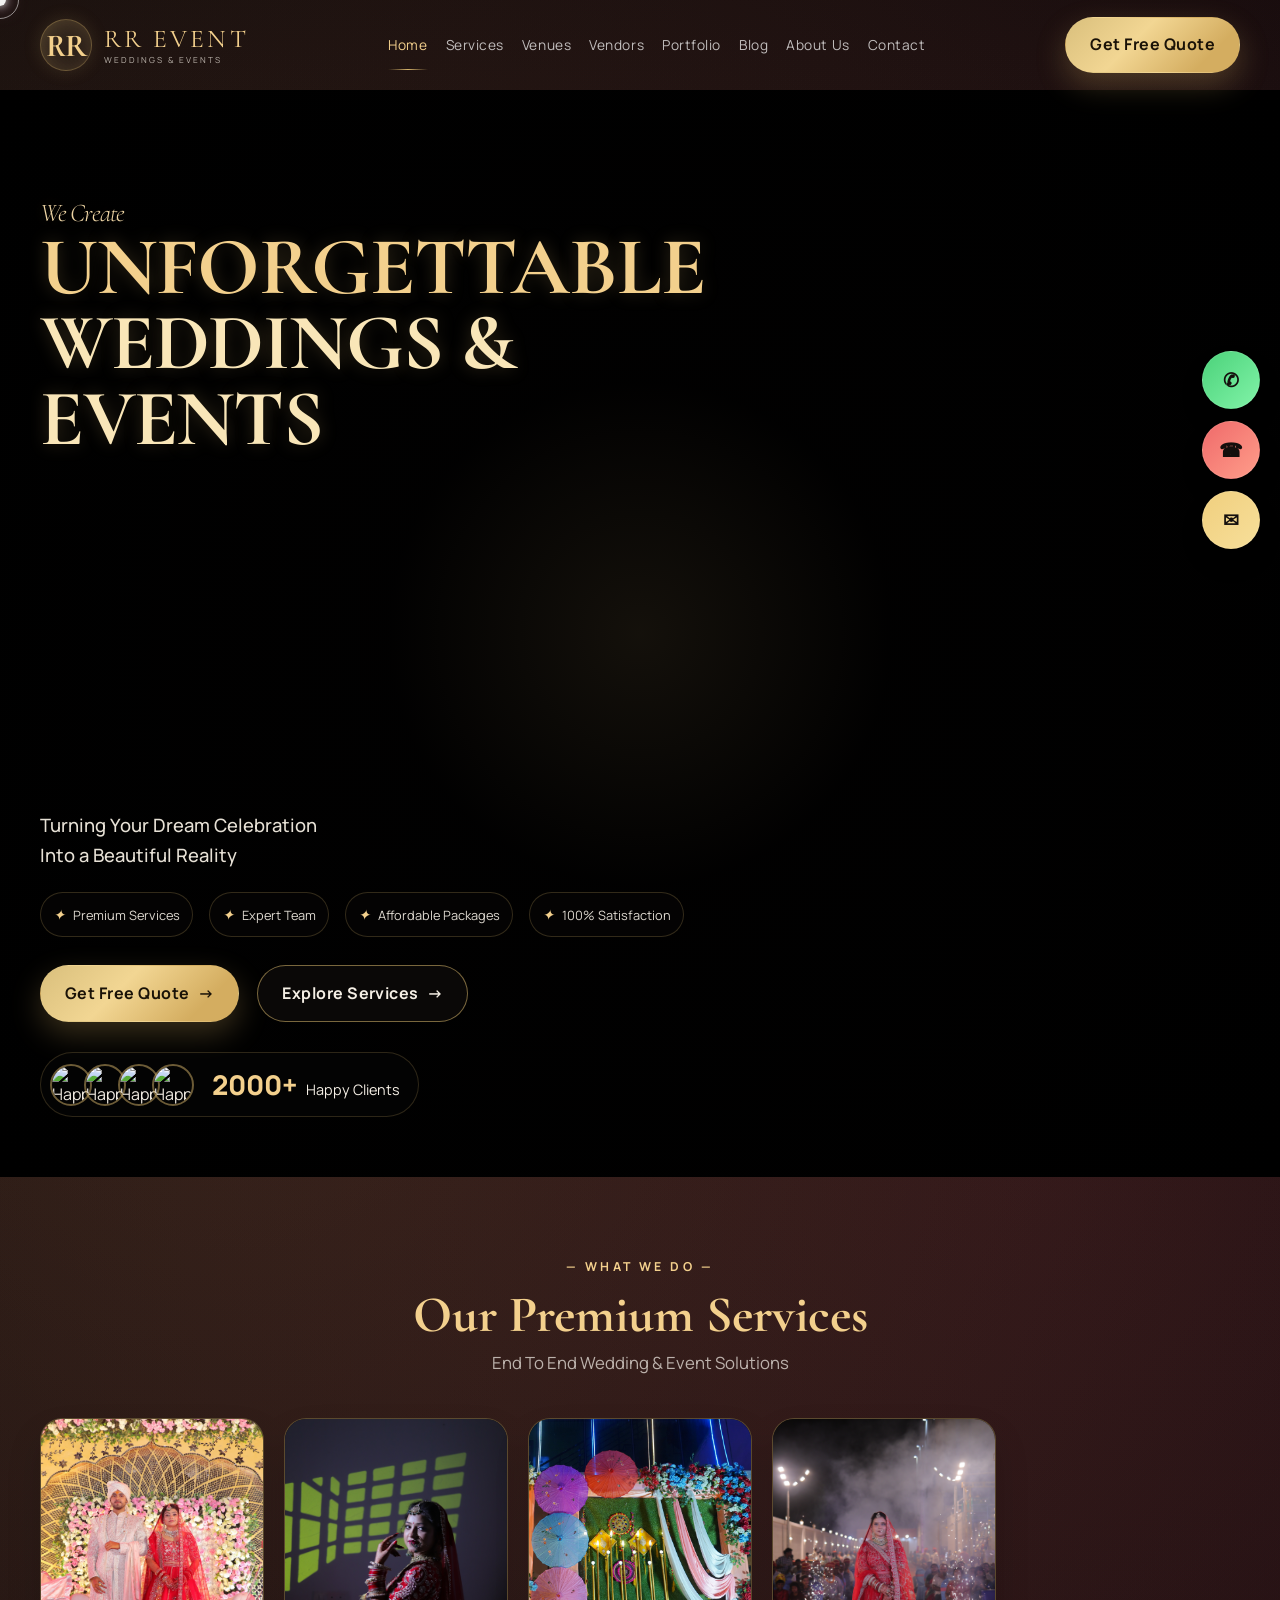
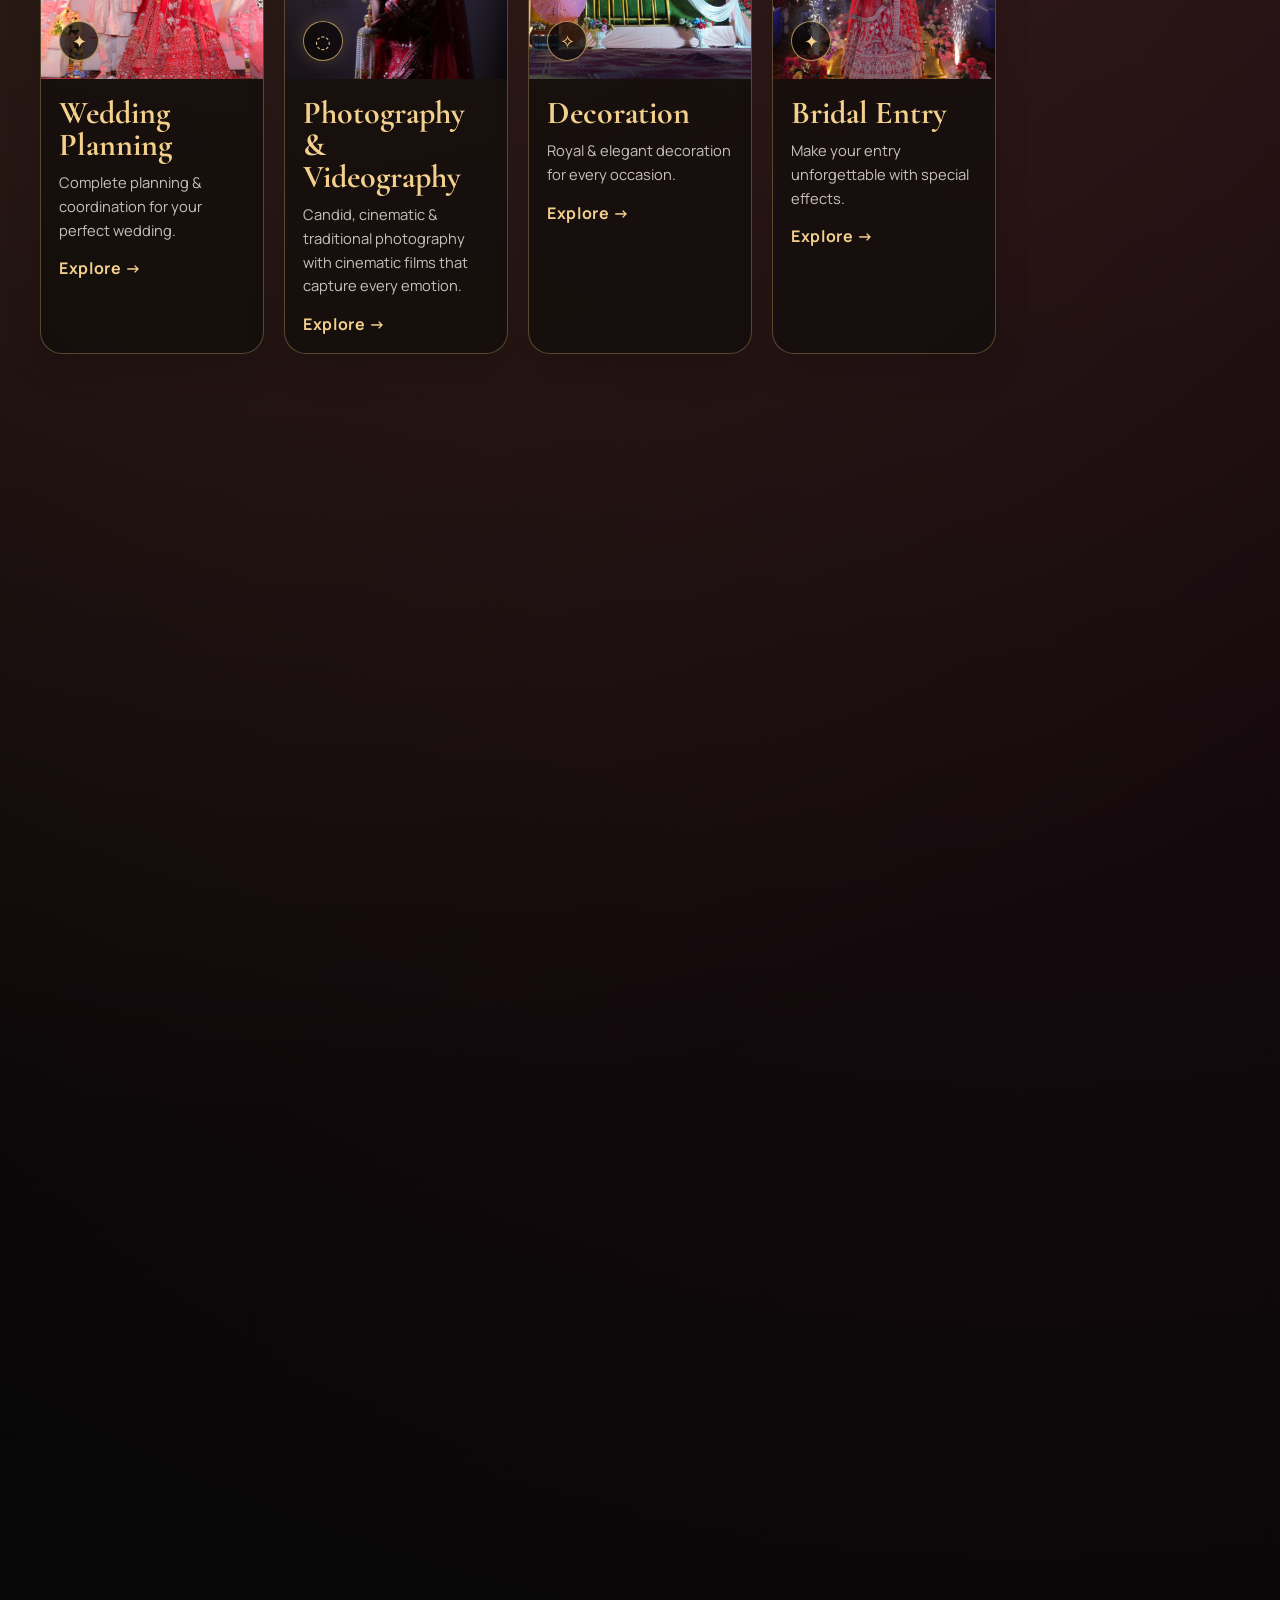
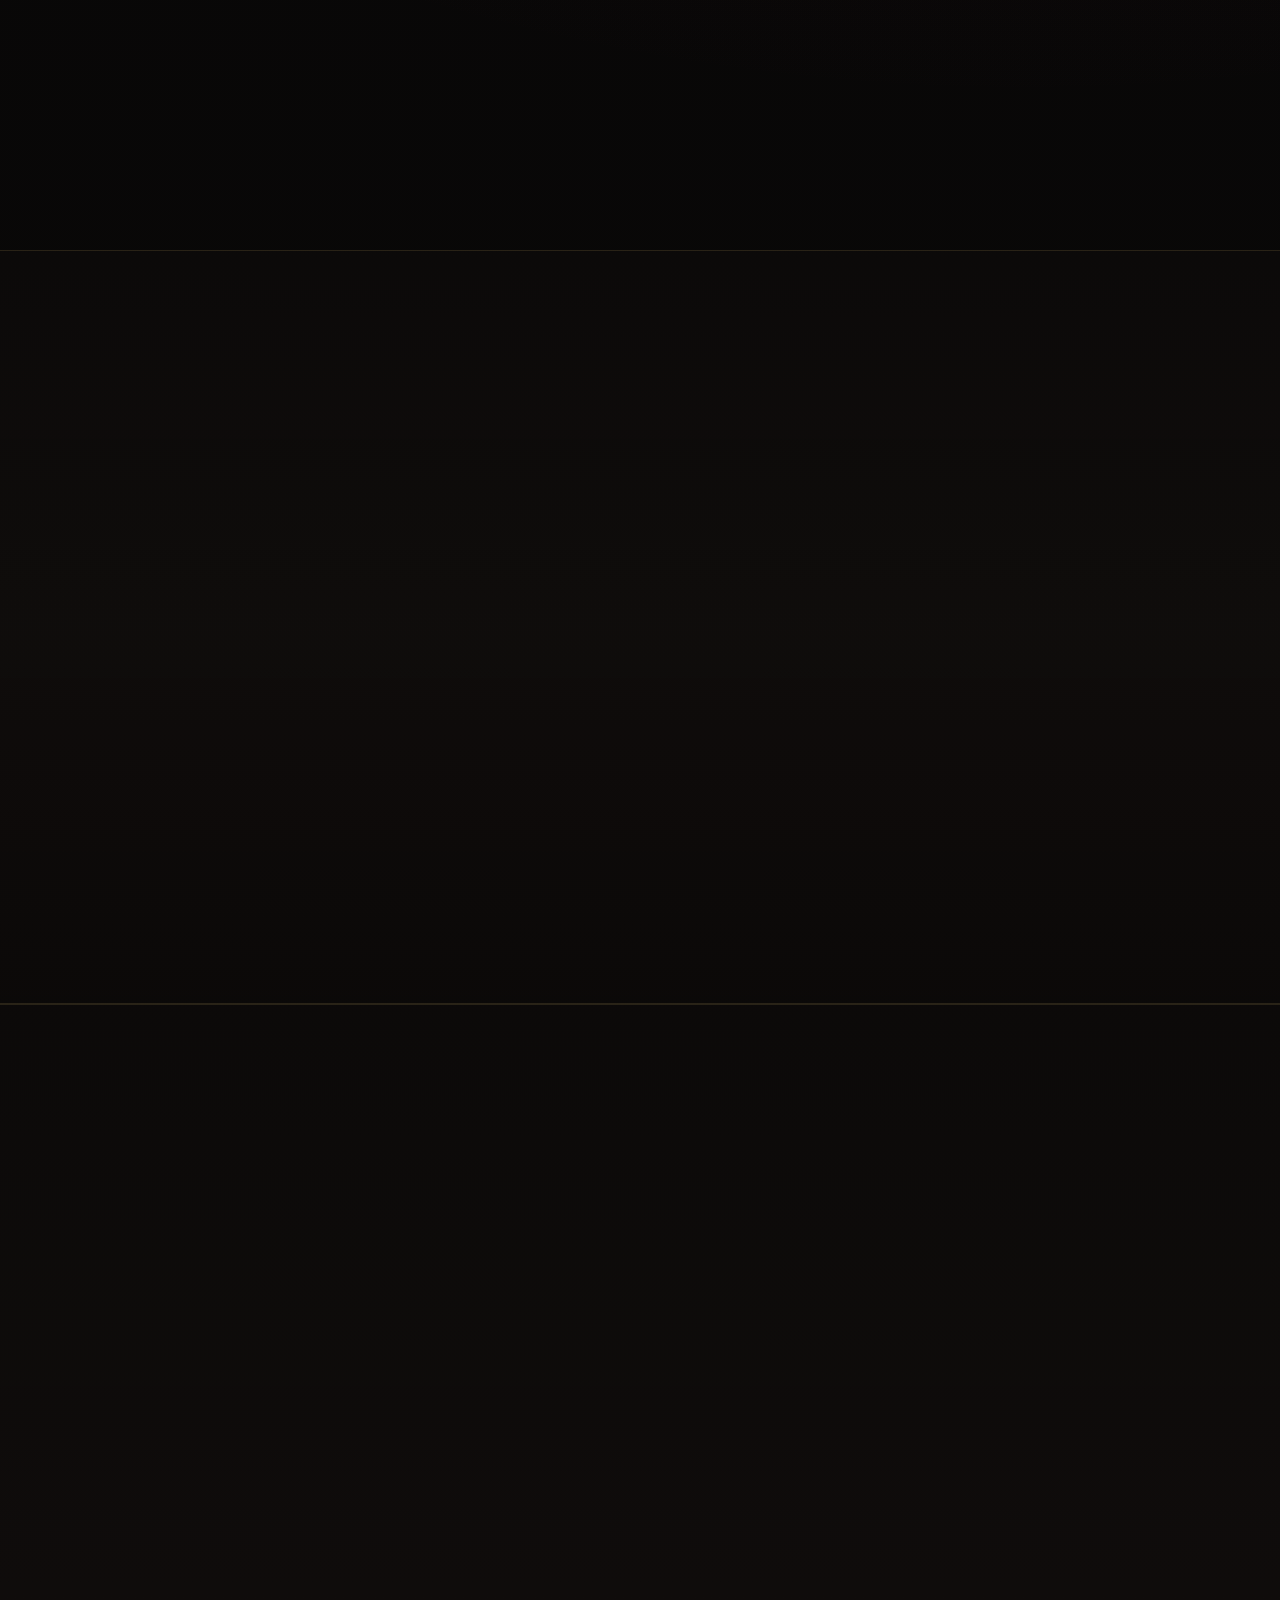
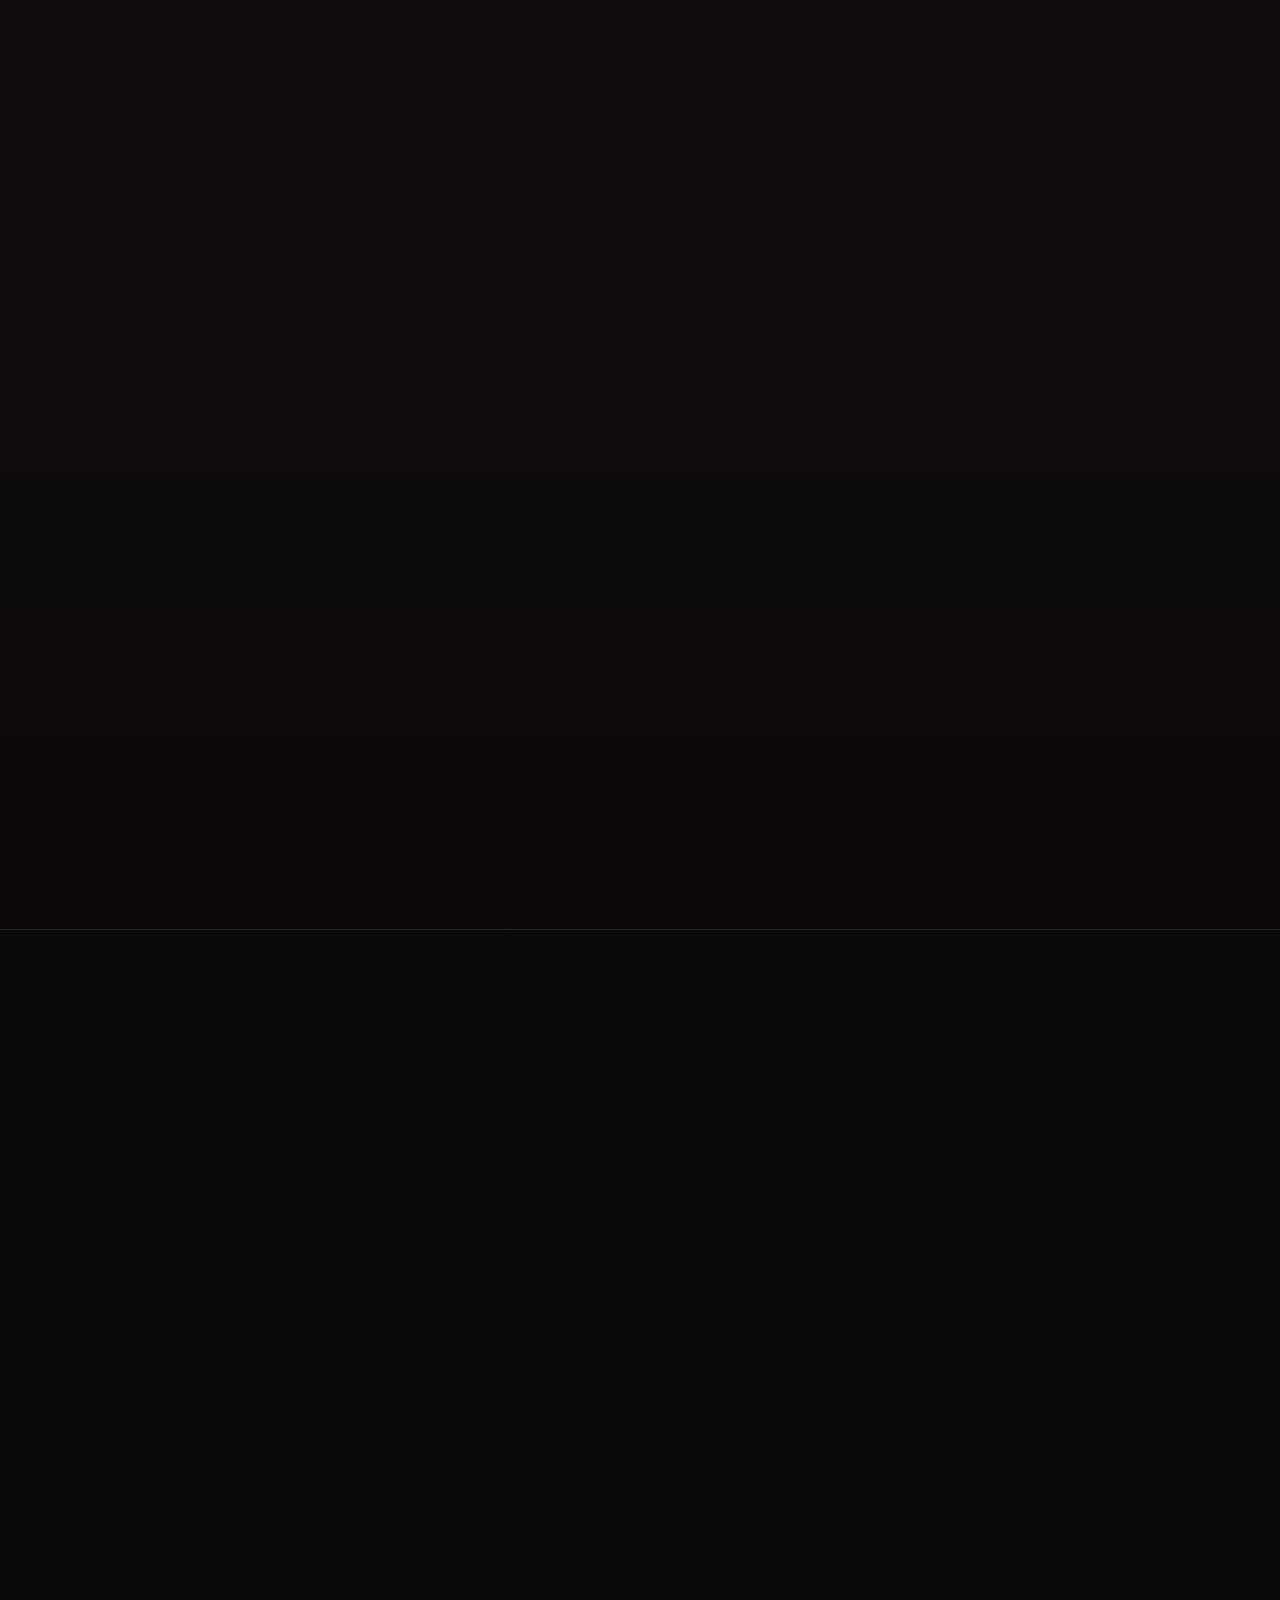
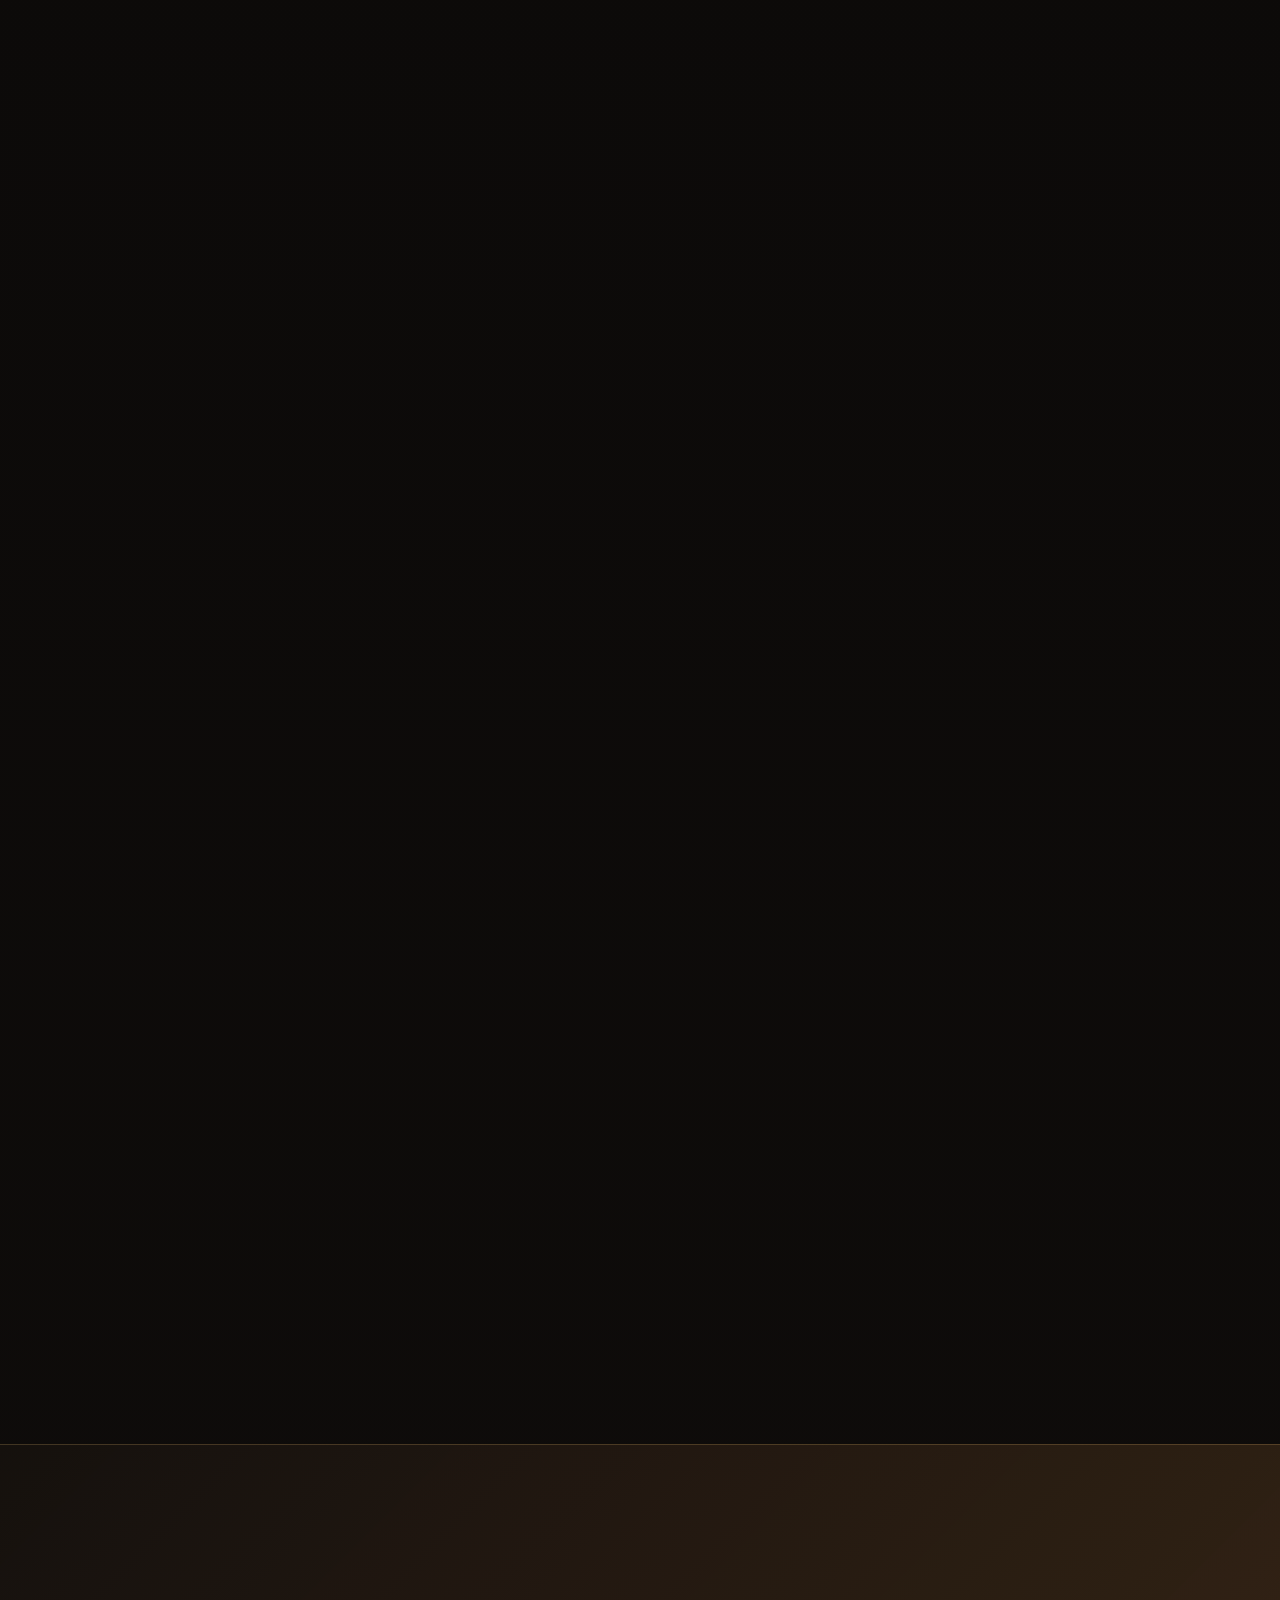
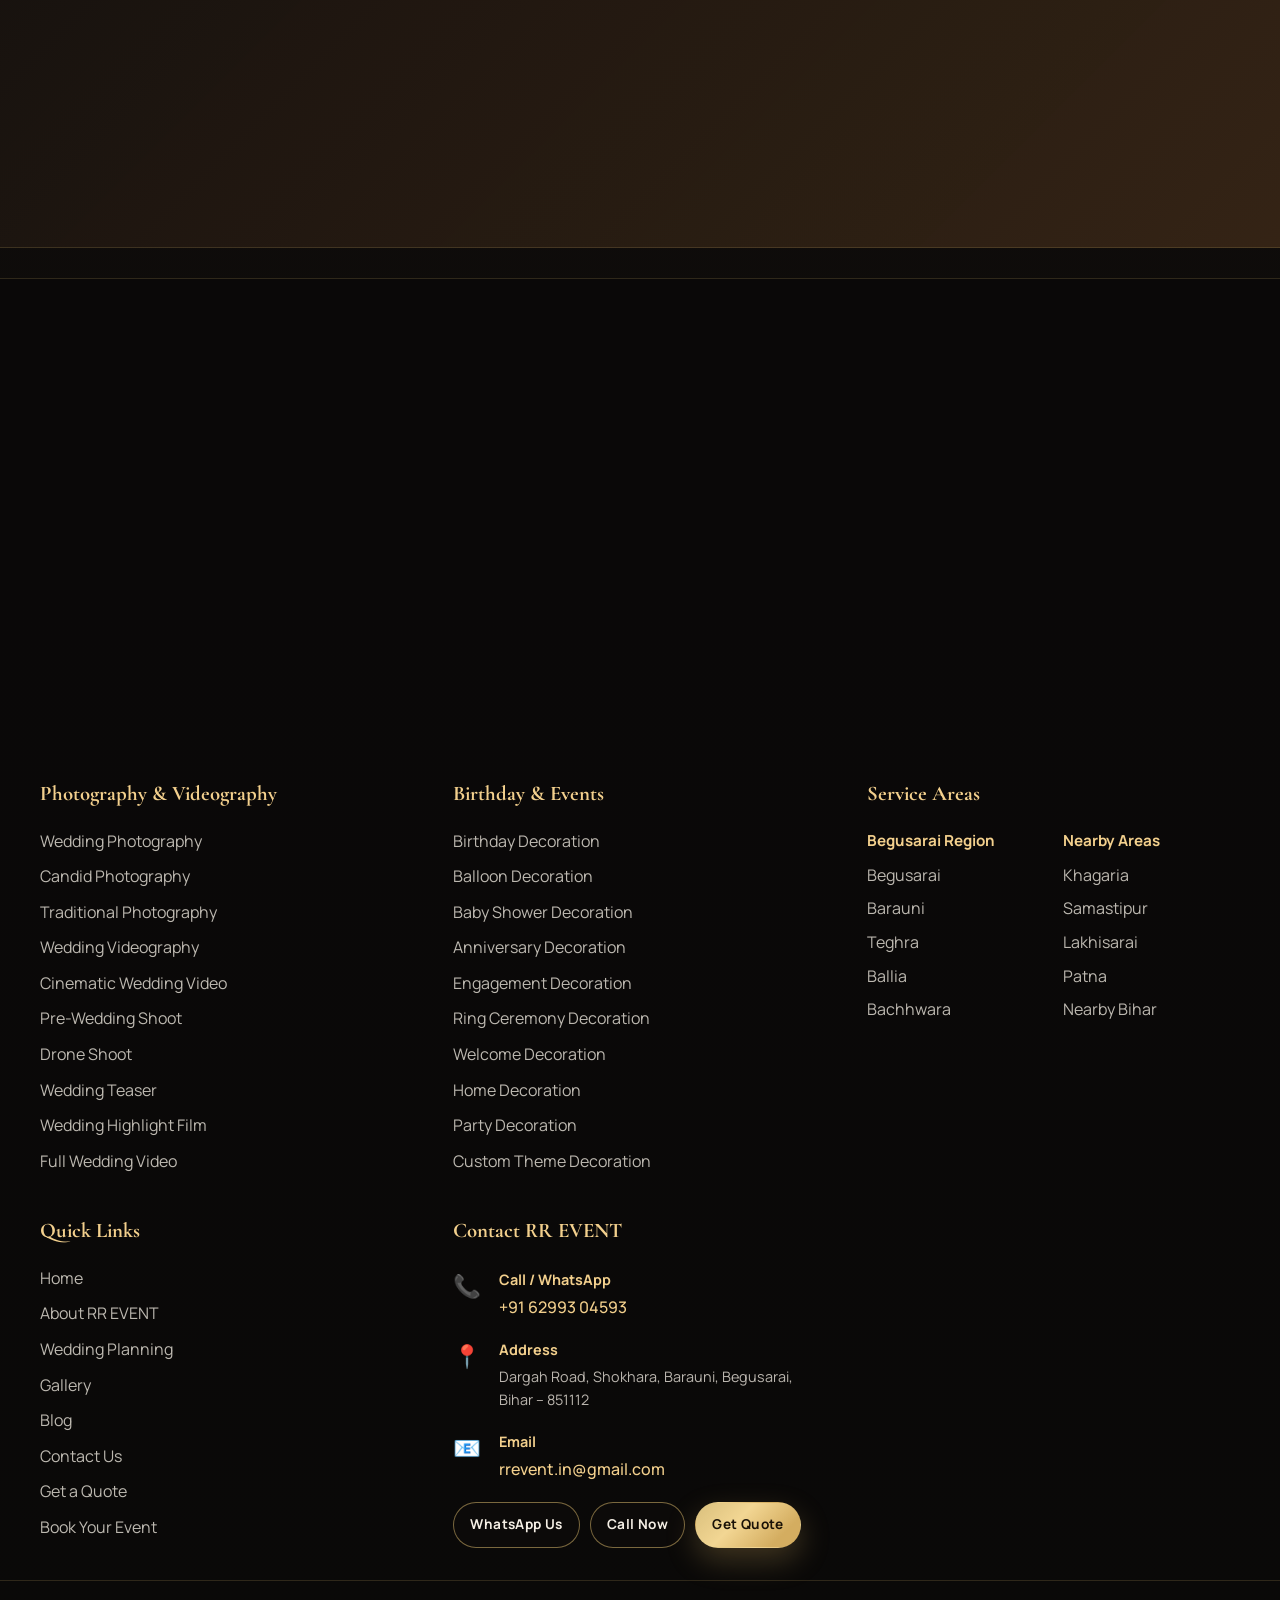
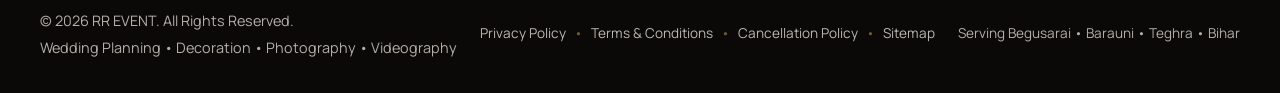
==== index.html @ 1c46f8b0 "Initial website commit" ====
<!DOCTYPE html>
<html lang="en">
  <head>
    <meta charset="UTF-8" />
    <meta name="viewport" content="width=device-width, initial-scale=1.0" />
    <title>RR EVENT | Wedding Planner in Begusarai, Bihar</title>
    <meta
      name="description"
      content="RR EVENT is a premium wedding planner and event management company in Begusarai, Bihar, specializing in wedding planning, decoration, photography, videography, bridal entry, DJ & music, and luxury event design."
    />
    <meta
      name="keywords"
      content="Wedding Planner in Begusarai, Wedding Planner Begusarai Bihar, Wedding Decoration in Begusarai, Wedding Photographer Begusarai, Wedding Videographer Begusarai, Event Planner in Begusarai, Wedding Event Management Begusarai, Wedding Decoration Teghra, Wedding Planner Teghra, Wedding Decoration Barauni, Event Management Barauni, Wedding Photographer Samastipur, Wedding Planner Khagaria, Wedding Event Management Bihar"
    />
    <meta name="theme-color" content="#0d0a09" />
    <meta property="og:title" content="RR EVENT | Wedding Planner in Begusarai, Bihar" />
    <meta
      property="og:description"
      content="Luxury weddings and events crafted with passion, creativity, and perfection in Bihar."
    />
    <meta property="og:type" content="website" />
    <meta property="og:image" content="https://images.unsplash.com/photo-1520854221256-17451cc331bf?auto=format&fit=crop&w=1200&q=80" />
    <meta property="og:url" content="https://www.rrevent.in/" />
    <meta name="twitter:card" content="summary_large_image" />
    <meta name="twitter:title" content="RR EVENT | Wedding Planner in Begusarai, Bihar" />
    <meta
      name="twitter:description"
      content="Premium wedding planning, decoration, photography, videography, and event management in Begusarai, Bihar."
    />
    <link rel="icon" type="image/x-icon" href="ASSETS/favicons/favicon.ico" />
    <link rel="icon" type="image/png" sizes="32x32" href="ASSETS/favicons/favicon-32x32.png" />
    <link rel="icon" type="image/png" sizes="16x16" href="ASSETS/favicons/favicon-16x16.png" />
    <link rel="apple-touch-icon" sizes="180x180" href="ASSETS/favicons/apple-touch-icon.png" />
    <meta name="msapplication-TileImage" content="ASSETS/favicons/mstile-144x144.png" />
    <link rel="preconnect" href="https://fonts.googleapis.com" />
    <link rel="preconnect" href="https://fonts.gstatic.com" crossorigin />
    <link
      href="https://fonts.googleapis.com/css2?family=Cormorant+Garamond:wght@400;500;600;700&family=Manrope:wght@400;500;600;700;800&display=swap"
      rel="stylesheet"
    />
    <link rel="stylesheet" href="styles.css" />
    <script type="application/ld+json">
      {
        "@context": "https://schema.org",
        "@type": "ProfessionalService",
        "name": "RR EVENT",
        "alternateName": "RR Event",
        "image": "https://images.unsplash.com/photo-1520854221256-17451cc331bf?auto=format&fit=crop&w=1200&q=80",
        "description": "Wedding planner and event management company in Begusarai, Bihar specializing in wedding planning, decoration, photography, videography, bridal entry, DJ & music, and luxury event execution.",
        "telephone": "+91 62993 04593",
        "email": "rrevent.in@gmail.com",
        "address": {
          "@type": "PostalAddress",
          "addressLocality": "Begusarai",
          "addressRegion": "Bihar",
          "addressCountry": "IN"
        },
        "areaServed": ["Begusarai", "Teghra", "Barauni", "Samastipur", "Khagaria", "Patna", "Bihar"],
        "url": "https://www.rrevent.in/",
        "priceRange": "₹₹₹₹",
        "keywords": "Wedding Planner in Begusarai, Wedding Decoration in Begusarai, Event Planner in Begusarai"
      }
    </script>
  </head>
  <body>
    <div class="custom-cursor" aria-hidden="true"></div>
    <div class="cursor-ring" aria-hidden="true"></div>

    <div class="page-shell">
      <div class="petal petal-1"></div>
      <div class="petal petal-2"></div>
      <div class="petal petal-3"></div>
      <div class="petal petal-4"></div>
      <div class="petal petal-5"></div>
      <div class="petal petal-6"></div>
      <div class="petal petal-7"></div>
      <div class="petal petal-8"></div>
      <div class="petal petal-9"></div>

      <!-- Full Page Rose + Heart Floating Animation -->
      <div class="floating-elements"></div>

      <header class="site-header sticky-nav">
        <nav class="navbar container" aria-label="Main navigation">
          <a href="#home" class="brand" aria-label="RR EVENT home">
            <div class="brand-mark">RR</div>
            <div class="brand-text">
              <span class="brand-name">RR EVENT</span>
              <span class="brand-tag">WEDDINGS &amp; EVENTS</span>
            </div>
          </a>

          <button
            class="nav-toggle"
            type="button"
            aria-expanded="false"
            aria-controls="nav-menu"
            aria-label="Toggle menu"
          >
            <span></span>
            <span></span>
            <span></span>
          </button>

          <div class="nav-menu" id="nav-menu">
            <a href="#home" class="active">Home</a>
            <a href="#services">Services</a>
            <a href="#venues">Venues</a>
            <a href="#vendors">Vendors</a>
            <a href="#portfolio">Portfolio</a>
            <a href="#blog">Blog</a>
            <a href="#about">About Us</a>
            <a href="#contact">Contact</a>
          </div>

          <a href="#contact" class="btn btn-primary nav-cta">Get Free Quote</a>
        </nav>
      </header>

      <main id="home">
        <section class="hero section-dark">
          <video class="hero-bg-video" autoplay muted loop playsinline>
            <source src="ASSETS/hero.mp4" type="video/mp4">
            Your browser does not support the video tag.
          </video>
          <div class="hero-overlay"></div>
          <div class="container hero-layout">
            <div class="hero-copy reveal">
            
               
              <h1 class="hero-title">
                <span class="eyebrow-script">We Create</span>
                <span class="hero-main">UNFORGETTABLE <span>WEDDINGS &amp; EVENTS</span></span>

                  <br/> <br/> <br/> <br/> <br/> 
                  <br/> <br/> <br/> <br/> <br/> 
<br/> <br/> <br/> <br/> <br/> 
              </h1>
              <p class="hero-subtitle">
                Turning Your Dream Celebration<br />
                Into a Beautiful Reality
              </p>

              <div class="trust-row" aria-label="Brand trust indicators">
                <span><i class="gold-icon">✦</i> Premium Services</span>
                <span><i class="gold-icon">✦</i> Expert Team</span>
                <span><i class="gold-icon">✦</i> Affordable Packages</span>
                <span><i class="gold-icon">✦</i> 100% Satisfaction</span>
              </div>

              <div class="hero-actions">
                <a href="#contact" class="btn btn-primary">Get Free Quote <span>→</span></a>
                <a href="#services" class="btn btn-secondary">Explore Services <span>→</span></a>
              </div>

              <div class="client-strip">
                <div class="client-avatars" aria-label="Happy clients">
                  <img src="https://images.unsplash.com/photo-1494790108377-be9c29b29330?auto=format&fit=crop&w=200&q=80" alt="Happy client profile" />
                  <img src="https://images.unsplash.com/photo-1500648767791-00dcc994a43e?auto=format&fit=crop&w=200&q=80" alt="Happy client profile" />
                  <img src="https://images.unsplash.com/photo-1487412720507-e7ab37603c6f?auto=format&fit=crop&w=200&q=80" alt="Happy client profile" />
                  <img src="https://images.unsplash.com/photo-1544005313-94ddf0286df2?auto=format&fit=crop&w=200&q=80" alt="Happy client profile" />
                </div>
                <div class="client-number">
                  <strong>2000+</strong>
                  <span>Happy Clients</span>
                </div>
              </div>
            </div>
          </div>
        </section>

        <section class="services section-space" id="services">
          <div class="container">
            <div class="section-header reveal">
              <p class="section-tag">— WHAT WE DO —</p>
              <h2>Our Premium Services</h2>
              <p>End To End Wedding &amp; Event Solutions</p>
            </div>

            <div class="service-grid">
              <article class="service-card reveal">
                <div class="service-image">
                  <img src="ASSETS/services/DECORATION/IMG_3979.JPG" alt="Wedding planning" />
                  <span class="service-badge">✦</span>
                </div>
                <div class="service-content">
                  <h3>Wedding Planning</h3>
                  <p>Complete planning &amp; coordination for your perfect wedding.</p>
                  <a href="#contact">Explore <span>→</span></a>
                </div>
              </article>

              <article class="service-card reveal">
                <div class="service-image">
                  <img src="ASSETS/services/wedding/RR%20STUDIO%20(52).JPG" alt="Photography and Videography services" />
                  <span class="service-badge">◌</span>
                </div>
                <div class="service-content">
                  <h3>Photography &amp; Videography</h3>
                  <p>Candid, cinematic &amp; traditional photography with cinematic films that capture every emotion.</p>
                  <a href="#contact">Explore <span>→</span></a>
                </div>
              </article>

              <article class="service-card reveal">
                <div class="service-image">
                  <img src="ASSETS/services/DECORATION/DECO.JPG" alt="Wedding decoration" />
                  <span class="service-badge">✧</span>
                </div>
                <div class="service-content">
                  <h3>Decoration</h3>
                  <p>Royal &amp; elegant decoration for every occasion.</p>
                  <a href="decoration.html">Explore <span>→</span></a>
                </div>
              </article>

              <article class="service-card reveal">
                <div class="service-image">
                  <img src="ASSETS/services/wedding/IMG_6334.JPG" alt="Bridal entry" />
                  <span class="service-badge">✦</span>
                </div>
                <div class="service-content">
                  <h3>Bridal Entry</h3>
                  <p>Make your entry unforgettable with special effects.</p>
                  <a href="#contact">Explore <span>→</span></a>
                </div>
              </article>
            </div>
          </div>
        </section>

        <section class="stats-wrap section-space">
          <div class="container stats-grid reveal">
            <div class="stat-item">
              <span class="stat-icon">✦</span>
              <div>
                <strong data-count="500" data-suffix="+">0</strong>
                <small>Events Decorated</small>
              </div>
            </div>
            <div class="stat-item">
              <span class="stat-icon">✦</span>
              <div>
                <strong data-count="300" data-suffix="+">0</strong>
                <small>Happy Clients</small>
              </div>
            </div>
            <div class="stat-item">
              <span class="stat-icon">✦</span>
              <div>
                <strong data-count="50" data-suffix="+">0</strong>
                <small>Creative Themes</small>
              </div>
            </div>
            <div class="stat-item">
              <span class="stat-icon">✦</span>
              <div>
                <strong data-count="5" data-suffix="+">0</strong>
                <small>Years Experience</small>
              </div>
            </div>
          </div>
        </section>

        <section class="portfolio section-space" id="portfolio">
          <div class="container">
            <div class="section-header reveal">
              <p class="section-tag">— OUR WORK —</p>
              <h2>Our Recent Work</h2>
              <p>Every Frame Tells A Story</p>
            </div>

            <div class="portfolio-filters reveal" aria-label="Portfolio categories">
              <button class="filter-btn active" type="button" data-filter="all">All</button>
              <button class="filter-btn" type="button" data-filter="wedding">Wedding</button>
              <button class="filter-btn" type="button" data-filter="engagement">Engagement</button>
              <button class="filter-btn" type="button" data-filter="birthday">Birthday</button>
              <button class="filter-btn" type="button" data-filter="corporate">Corporate</button>
              <button class="filter-btn" type="button" data-filter="decoration">Decoration</button>
            </div>

            <div class="portfolio-grid reveal">
              <article class="portfolio-item" data-category="wedding">
                <img src="https://images.unsplash.com/photo-1520854221256-17451cc331bf?auto=format&fit=crop&w=900&q=80" alt="Luxury Hindu wedding mandap setup" />
                <div class="portfolio-overlay">
                  <span class="category-tag">Wedding</span>
                  <a href="#contact" aria-label="View project">View Project</a>
                </div>
              </article>

              <article class="portfolio-item" data-category="engagement">
                <img src="https://images.unsplash.com/photo-1519741497674-611481863552?auto=format&fit=crop&w=900&q=80" alt="Engagement celebration photoshoot" />
                <div class="portfolio-overlay">
                  <span class="category-tag">Engagement</span>
                  <a href="#contact" aria-label="View project">View Project</a>
                </div>
              </article>

              <article class="portfolio-item" data-category="decoration">
                <img src="https://images.unsplash.com/photo-1519225421980-715cb0215aed?auto=format&fit=crop&w=900&q=80" alt="Luxury wedding stage decoration" />
                <div class="portfolio-overlay">
                  <span class="category-tag">Decoration</span>
                  <a href="#contact" aria-label="View project">View Project</a>
                </div>
              </article>

              <article class="portfolio-item" data-category="corporate">
                <img src="https://images.unsplash.com/photo-1511578314322-379afb476865?auto=format&fit=crop&w=900&q=80" alt="Corporate event with luxury setup" />
                <div class="portfolio-overlay">
                  <span class="category-tag">Corporate</span>
                  <a href="#contact" aria-label="View project">View Project</a>
                </div>
              </article>

              <article class="portfolio-item" data-category="birthday">
                <img src="https://images.unsplash.com/photo-1533174072545-7a4b6ad7a6c3?auto=format&fit=crop&w=900&q=80" alt="Birthday celebration decor" />
                <div class="portfolio-overlay">
                  <span class="category-tag">Birthday</span>
                  <a href="#contact" aria-label="View project">View Project</a>
                </div>
              </article>
            </div>

            <div class="portfolio-cta reveal">
              <a href="#contact" class="btn btn-primary">View Full Portfolio <span>→</span></a>
            </div>
          </div>
        </section>

        <!-- Demo Reel Section -->
        <section class="demo-section section-space" id="demo">
          <div class="container">
            <div class="section-header reveal">
              <p class="section-tag">— SEE OUR WORK IN ACTION —</p>
              <h2>Live Event Demos</h2>
              <p>Watch Our Latest Wedding &amp; Event Highlights</p>
            </div>

            <div class="demo-grid reveal">
              <!-- Video 1 -->
              <div class="demo-video-wrapper">
                <iframe 
                  class="demo-video" 
                  width="560" 
                  height="315" 
                  src="https://www.youtube.com/embed/O_pyxsWiz8w?si=vnGZ2QsmbQtKUd70" 
                  title="RR EVENT Wedding Highlights" 
                  frameborder="0" 
                  allow="accelerometer; autoplay; clipboard-write; encrypted-media; gyroscope; picture-in-picture; web-share" 
                  referrerpolicy="strict-origin-when-cross-origin" 
                  allowfullscreen>
                </iframe>
              </div>

              <!-- Video 2 -->
              <div class="demo-video-wrapper">
                <iframe 
                  class="demo-video" 
                  width="560" 
                  height="315" 
                  src="https://www.youtube.com/embed/S5IzKsL4jyI?si=9PBC6ftM0fSzJJbL" 
                  title="RR EVENT Wedding Video" 
                  frameborder="0" 
                  allow="accelerometer; autoplay; clipboard-write; encrypted-media; gyroscope; picture-in-picture; web-share" 
                  referrerpolicy="strict-origin-when-cross-origin" 
                  allowfullscreen>
                </iframe>
              </div>

              <!-- Video 3 -->
              <div class="demo-video-wrapper">
                <iframe 
                  class="demo-video" 
                  width="560" 
                  height="315" 
                  src="https://www.youtube.com/embed/lc8Cggrx7vY?si=kuoq2czZvDyG0jhE" 
                  title="RR EVENT Event Coverage" 
                  frameborder="0" 
                  allow="accelerometer; autoplay; clipboard-write; encrypted-media; gyroscope; picture-in-picture; web-share" 
                  referrerpolicy="strict-origin-when-cross-origin" 
                  allowfullscreen>
                </iframe>
              </div>
            </div>

            <div class="demo-cta reveal">
              <p>Want to see more of our work?</p>
              <a href="https://www.youtube.com/@RREvent" target="_blank" rel="noreferrer" class="btn btn-primary">Subscribe to Our Channel <span>→</span></a>
            </div>
          </div>
        </section>

        <!-- Comprehensive Services Section -->
        <section class="all-services section-space" id="services-full">
          <div class="container">
            <div class="section-header reveal">
              <p class="section-tag">— COMPLETE SOLUTIONS —</p>
              <h2>All Our Services</h2>
              <p>Everything You Need For Your Perfect Event</p>
            </div>

            <div class="services-grid reveal">
              <!-- Venues Column -->
              <div class="services-column">
                <h3>Venues</h3>
                <ul class="services-list">
                  <li><a href="#contact">Banquet Halls</a></li>
                  <li><a href="#contact">Wedding Resorts</a></li>
                  <li><a href="#contact">Destination Wedding</a></li>
                  <li><a href="#contact">Venues</a></li>
                  <li><a href="#contact">Farmhouses</a></li>
                  <li><a href="#contact">Beach Venues</a></li>
                  <li><a href="#contact">Luxury Hotels</a></li>
                  <li><a href="#contact">Small Wedding Venues</a></li>
                  <li><a href="#contact">Outdoor Venues</a></li>
                  <li><a href="#contact">Rooftop Venues</a></li>
                </ul>
              </div>

              <!-- Planning & Fashion Column -->
              <div class="services-column">
                <h3>Planning &amp; Fashion</h3>
                <ul class="services-list">
                  <li><a href="#contact">Caterers</a></li>
                  <li><a href="#contact">Cake Designers</a></li>
                  <li><a href="#contact">Wedding Planners</a></li>
                  <li><a href="#contact">Event Managers</a></li>
                  <li><a href="#contact">Bridal Wear</a></li>
                  <li><a href="#contact">Groom Wear</a></li>
                  <li><a href="#contact">Jewellery</a></li>
                  <li><a href="#contact">Hair &amp; Makeup</a></li>
                  <li><a href="#contact">Wedding Stylists</a></li>
                  <li><a href="#contact">Footwear Designers</a></li>
                </ul>
              </div>

              <!-- Wedding Events Column -->
              <div class="services-column">
                <h3>Wedding Events</h3>
                <ul class="services-list">
                  <li><a href="#contact">Haldi Function</a></li>
                  <li><a href="#contact">Mehendi Function</a></li>
                  <li><a href="#contact">Cocktail Party</a></li>
                  <li><a href="#contact">Pre Wedding Shoot</a></li>
                  <li><a href="#contact">Ring Ceremony</a></li>
                  <li><a href="#contact">Reception</a></li>
                  <li><a href="#contact">Sangeet Ceremony</a></li>
                  <li><a href="#contact">Destination Wedding</a></li>
                  <li><a href="#contact">Budget Wedding</a></li>
                  <li><a href="#contact">Luxury Wedding</a></li>
                </ul>
              </div>

              <!-- Corporate Events Column -->
              <div class="services-column">
                <h3>Corporate Events</h3>
                <ul class="services-list">
                  <li><a href="#contact">Corporate Events</a></li>
                  <li><a href="#contact">Conference Events</a></li>
                  <li><a href="#contact">Seminar Hall Setup</a></li>
                  <li><a href="#contact">Party Hall Setup</a></li>
                  <li><a href="#contact">Group Events</a></li>
                  <li><a href="#contact">Annual Meet</a></li>
                  <li><a href="#contact">Award Ceremony</a></li>
                  <li><a href="#contact">Target Achievement</a></li>
                  <li><a href="#contact">Product Launch</a></li>
                  <li><a href="#contact">Team Building Events</a></li>
                </ul>
              </div>

              <!-- Ideas & Inspiration Column -->
              <div class="services-column">
                <h3>Ideas &amp; Inspiration</h3>
                <ul class="services-list">
                  <li><a href="#contact">Bridal Looks</a></li>
                  <li><a href="#contact">Mehndi Designs</a></li>
                  <li><a href="#contact">Wedding Themes</a></li>
                  <li><a href="#contact">Stage Decoration Ideas</a></li>
                  <li><a href="#contact">Entry Ideas</a></li>
                  <li><a href="#contact">Invitation Designs</a></li>
                  <li><a href="#contact">Real Weddings</a></li>
                  <li><a href="#contact">Wedding Tips</a></li>
                  <li><a href="#contact">Budget Planning</a></li>
                  <li><a href="#contact">Vendor Directory</a></li>
                </ul>
              </div>

              <!-- Top Cities Column -->
              <div class="services-column">
                <h3>Service Areas</h3>
                <ul class="services-list">
                  <li><a href="#contact">Begusarai</a></li>
                  <li><a href="#contact">Teghra</a></li>
                  <li><a href="#contact">Barauni</a></li>
                  <li><a href="#contact">Samastipur</a></li>
                  <li><a href="#contact">Khagaria</a></li>
                  <li><a href="#contact">Patna</a></li>
                </ul>
              </div>
            </div>

            <div class="services-cta reveal">
              <p>Don't see what you're looking for?</p>
              <a href="#contact" class="btn btn-primary">Get Custom Package Quote <span>→</span></a>
            </div>
          </div>
        </section>

        <section class="testimonials section-space" id="about">
          <div class="container">
            <div class="section-header reveal">
              <p class="section-tag">— TESTIMONIALS —</p>
              <h2>What Our Clients Say</h2>
            </div>

            <div class="testimonial-carousel reveal" aria-label="Client testimonials">
              <article class="testimonial-card">
                <img src="https://images.unsplash.com/photo-1494790108377-be9c29b29330?auto=format&fit=crop&w=200&q=80" alt="Ankita Sinha" />
                <div class="testimonial-header">
                  <div>
                    <h3>Ankita Sinha</h3>
                    <span>Begusarai</span>
                  </div>
                  <div class="stars" aria-label="5 star rating">★★★★★</div>
                </div>
                <p>“RR Event made our wedding absolutely magical. Every detail was perfect.”</p>
              </article>

              <article class="testimonial-card">
                <img src="https://images.unsplash.com/photo-1500648767791-00dcc994a43e?auto=format&fit=crop&w=200&q=80" alt="Rohit Kumar" />
                <div class="testimonial-header">
                  <div>
                    <h3>Rohit Kumar</h3>
                    <span>Samastipur</span>
                  </div>
                  <div class="stars" aria-label="5 star rating">★★★★★</div>
                </div>
                <p>“The team is professional, creative and very supportive. Highly recommended!”</p>
              </article>

              <article class="testimonial-card">
                <img src="https://images.unsplash.com/photo-1487412720507-e7ab37603c6f?auto=format&fit=crop&w=200&q=80" alt="Priya Shah" />
                <div class="testimonial-header">
                  <div>
                    <h3>Priya Shah</h3>
                    <span>Patna</span>
                  </div>
                  <div class="stars" aria-label="5 star rating">★★★★★</div>
                </div>
                <p>“Their decoration and photography were beyond our expectations and perfectly matched our vision.”</p>
              </article>

              <article class="testimonial-card">
                <img src="https://images.unsplash.com/photo-1544005313-94ddf0286df2?auto=format&fit=crop&w=200&q=80" alt="Amit & Neha" />
                <div class="testimonial-header">
                  <div>
                    <h3>Amit &amp; Neha</h3>
                    <span>Barauani</span>
                  </div>
                  <div class="stars" aria-label="5 star rating">★★★★★</div>
                </div>
                <p>“Perfect execution, beautiful memories and outstanding experience from start to finish.”</p>
              </article>
            </div>
          </div>
        </section>

        <section class="cta-banner section-space" id="contact">
          <div class="container cta-panel reveal">
            <p class="section-tag light">— READY TO PLAN YOUR DREAM EVENT? —</p>
            <h2>Let’s Create Something Beautiful Together</h2>
            <a href="#quote-form" class="btn btn-primary">Get Free Quote Now <span>→</span></a>
          </div>
        </section>

        <section class="quote-section section-space" aria-labelledby="quote-title">
          <div class="container quote-layout">
            <div class="quote-copy reveal">
              <h2 id="quote-title">Planning a wedding or event in Bihar?</h2>
              <p>
                From intimate functions to grand receptions, RR EVENT creates elegant experiences with precision,
                creativity and flawless execution across Begusarai, Teghra, Barauni, Samastipur, Khagaria and Patna.
              </p>
            </div>

            <form class="enquiry-form reveal" id="quote-form">
              <h3>Get Free Event Quote</h3>
              <div class="form-grid">
                <label>
                  <span>Your Name</span>
                  <input type="text" name="name" placeholder="Your Name" required />
                </label>
                <label>
                  <span>Phone Number</span>
                  <input type="tel" name="phone" placeholder="Phone Number" required />
                </label>
                <label>
                  <span>Email</span>
                  <input type="email" name="email" placeholder="Email" />
                </label>
                <label>
                  <span>Event Type</span>
                  <select name="eventType">
                    <option>Wedding</option>
                    <option>Engagement</option>
                    <option>Birthday</option>
                    <option>Corporate</option>
                    <option>Decoration</option>
                    <option>Other</option>
                  </select>
                </label>
                <label>
                  <span>Event Date</span>
                  <input type="date" name="date" />
                </label>
                <label>
                  <span>Event Location</span>
                  <input type="text" name="location" placeholder="Event Location" />
                </label>
                <label>
                  <span>Guest Count</span>
                  <input type="number" name="guestCount" placeholder="Guest Count" min="20" />
                </label>
                <label>
                  <span>Services Required</span>
                  <input type="text" name="services" placeholder="Services Required" />
                </label>
                <label class="full-width">
                  <span>Estimated Budget</span>
                  <input type="text" name="budget" placeholder="Estimated Budget" />
                </label>
                <label class="full-width">
                  <span>Your Message</span>
                  <textarea name="message" rows="4" placeholder="Tell us about your event"></textarea>
                </label>
              </div>
              <button type="submit" class="btn btn-primary form-submit">Send Inquiry <span>→</span></button>
              <p class="form-response" aria-live="polite"></p>
            </form>
          </div>
        </section>
      </main>

      <!-- Footer CTA Section -->
      <section class="footer-cta section-space" id="footer-quote">
        <div class="container footer-cta-content reveal">
          <h2>Let's Make Your Celebration Memorable</h2>
          <p>Planning a wedding, birthday or special event?</p>
          <p class="cta-subtitle">Let RR EVENT handle the decoration, planning, photography and videography while you enjoy your special day.</p>
          <div class="footer-cta-buttons">
            <a href="#contact" class="btn btn-primary">GET A FREE QUOTE <span>→</span></a>
            <a href="https://wa.me/916299304593" target="_blank" rel="noreferrer" class="btn btn-secondary">WHATSAPP NOW <span>→</span></a>
          </div>
        </div>
      </section>

      <footer class="site-footer" id="contact-footer">
        <!-- Footer Top - Main Content -->
        <div class="container footer-top">
          <!-- Brand & About -->
          <div class="footer-brand reveal">
            <a href="#home" class="brand footer-brand-link">
              <div class="brand-mark">RR</div>
              <div class="brand-text">
                <span class="brand-name">RR EVENT</span>
                <span class="brand-tag">WEDDINGS &amp; EVENTS</span>
              </div>
            </a>
            <p class="footer-tagline">Wedding Planning • Decoration • Photography • Videography</p>
            <p class="footer-about">
              RR EVENT is a professional wedding and event planning company based in Begusarai, Bihar. We provide complete event solutions including wedding planning, decoration, photography, videography, birthday decoration, and special event services. We turn your special moments into beautiful and unforgettable memories.
            </p>
            <p class="footer-service-area">📍 Serving Begusarai, Barauni, Teghra &amp; Nearby Areas, Bihar</p>
            <div class="social-links" aria-label="Social media links">
              <a href="#" aria-label="Facebook" title="Facebook">f</a>
              <a href="#" aria-label="Instagram" title="Instagram">◎</a>
              <a href="#" aria-label="YouTube" title="YouTube">◉</a>
              <a href="https://wa.me/916299304593" target="_blank" rel="noreferrer" aria-label="WhatsApp" title="WhatsApp">✆</a>
            </div>
          </div>

          <!-- Our Services -->
          <div class="footer-links reveal">
            <h3>Our Services</h3>
            <ul>
              <li><a href="#services">Wedding Planning</a></li>
              <li><a href="#services">Wedding Decoration</a></li>
              <li><a href="#services">Pandal &amp; Tent Decoration</a></li>
              <li><a href="#services">Stage Decoration</a></li>
              <li><a href="#services">Haldi Decoration</a></li>
              <li><a href="#services">Mehendi Decoration</a></li>
              <li><a href="#services">Sangeet Decoration</a></li>
              <li><a href="#services">Reception Decoration</a></li>
              <li><a href="#services">Birthday Decoration</a></li>
              <li><a href="#services">Balloon Decoration</a></li>
            </ul>
          </div>

          <!-- Wedding Services -->
          <div class="footer-links reveal">
            <h3>Wedding Services</h3>
            <ul>
              <li><a href="#services">Complete Wedding Planning</a></li>
              <li><a href="#services">Bride &amp; Groom Entry</a></li>
              <li><a href="#services">Wedding Stage Decoration</a></li>
              <li><a href="#services">Mandap Decoration</a></li>
              <li><a href="#services">Haldi Ceremony</a></li>
              <li><a href="#services">Mehendi Ceremony</a></li>
              <li><a href="#services">Sangeet Decoration</a></li>
              <li><a href="#services">Reception Decoration</a></li>
              <li><a href="#services">Wedding Lighting</a></li>
              <li><a href="#services">Floral Decoration</a></li>
            </ul>
          </div>

          <!-- Photography & Videography -->
          <div class="footer-links reveal">
            <h3>Photography &amp; Videography</h3>
            <ul>
              <li><a href="#services">Wedding Photography</a></li>
              <li><a href="#services">Candid Photography</a></li>
              <li><a href="#services">Traditional Photography</a></li>
              <li><a href="#services">Wedding Videography</a></li>
              <li><a href="#services">Cinematic Wedding Video</a></li>
              <li><a href="#services">Pre-Wedding Shoot</a></li>
              <li><a href="#services">Drone Shoot</a></li>
              <li><a href="#services">Wedding Teaser</a></li>
              <li><a href="#services">Wedding Highlight Film</a></li>
              <li><a href="#services">Full Wedding Video</a></li>
            </ul>
          </div>

          <!-- Birthday & Event Decoration -->
          <div class="footer-links reveal">
            <h3>Birthday &amp; Events</h3>
            <ul>
              <li><a href="#services">Birthday Decoration</a></li>
              <li><a href="#services">Balloon Decoration</a></li>
              <li><a href="#services">Baby Shower Decoration</a></li>
              <li><a href="#services">Anniversary Decoration</a></li>
              <li><a href="#services">Engagement Decoration</a></li>
              <li><a href="#services">Ring Ceremony Decoration</a></li>
              <li><a href="#services">Welcome Decoration</a></li>
              <li><a href="#services">Home Decoration</a></li>
              <li><a href="#services">Party Decoration</a></li>
              <li><a href="#services">Custom Theme Decoration</a></li>
            </ul>
          </div>

          <!-- Service Areas -->
          <div class="footer-links reveal">
            <h3>Service Areas</h3>
            <div class="service-areas-grid">
              <div class="area-column">
                <strong>Begusarai Region</strong>
                <ul>
                  <li><a href="#contact">Begusarai</a></li>
                  <li><a href="#contact">Barauni</a></li>
                  <li><a href="#contact">Teghra</a></li>
                  <li><a href="#contact">Ballia</a></li>
                  <li><a href="#contact">Bachhwara</a></li>
                </ul>
              </div>
              <div class="area-column">
                <strong>Nearby Areas</strong>
                <ul>
                  <li><a href="#contact">Khagaria</a></li>
                  <li><a href="#contact">Samastipur</a></li>
                  <li><a href="#contact">Lakhisarai</a></li>
                  <li><a href="#contact">Patna</a></li>
                  <li><a href="#contact">Nearby Bihar</a></li>
                </ul>
              </div>
            </div>
          </div>

          <!-- Quick Links -->
          <div class="footer-links reveal">
            <h3>Quick Links</h3>
            <ul>
              <li><a href="#home">Home</a></li>
              <li><a href="#services">About RR EVENT</a></li>
              <li><a href="#services">Wedding Planning</a></li>
              <li><a href="#portfolio">Gallery</a></li>
              <li><a href="#contact">Blog</a></li>
              <li><a href="#contact">Contact Us</a></li>
              <li><a href="#contact">Get a Quote</a></li>
              <li><a href="#contact">Book Your Event</a></li>
            </ul>
          </div>

          <!-- Contact Info -->
          <div class="footer-contact reveal">
            <h3>Contact RR EVENT</h3>
            <div class="contact-info">
              <div class="contact-item">
                <span class="contact-icon">📞</span>
                <div>
                  <strong>Call / WhatsApp</strong>
                  <a href="tel:+916299304593">+91 62993 04593</a>
                </div>
              </div>
              <div class="contact-item">
                <span class="contact-icon">📍</span>
                <div>
                  <strong>Address</strong>
                  <p>Dargah Road, Shokhara, Barauni, Begusarai, Bihar – 851112</p>
                </div>
              </div>
              <div class="contact-item">
                <span class="contact-icon">📧</span>
                <div>
                  <strong>Email</strong>
                  <a href="mailto:rrevent.in@gmail.com">rrevent.in@gmail.com</a>
                </div>
              </div>
            </div>
            <div class="footer-contact-buttons">
              <a href="https://wa.me/916299304593" target="_blank" rel="noreferrer" class="btn btn-secondary small-btn">WhatsApp Us</a>
              <a href="tel:+916299304593" class="btn btn-secondary small-btn">Call Now</a>
              <a href="#contact" class="btn btn-primary small-btn">Get Quote</a>
            </div>
          </div>
        </div>

        <!-- Footer Middle - SEO & Info -->


        <!-- Footer Bottom - Copyright -->
        <div class="footer-bottom">
          <div class="container footer-bottom-inner">
            <div class="copyright-section">
              <p>© 2026 RR EVENT. All Rights Reserved.</p>
              <p>Wedding Planning • Decoration • Photography • Videography</p>
            </div>
            <div class="footer-policies">
              <a href="#contact">Privacy Policy</a>
              <span>•</span>
              <a href="#contact">Terms &amp; Conditions</a>
              <span>•</span>
              <a href="#contact">Cancellation Policy</a>
              <span>•</span>
              <a href="#contact">Sitemap</a>
            </div>
            <div class="footer-service-cities">
              <p>Serving Begusarai • Barauni • Teghra • Bihar</p>
            </div>
          </div>
        </div>
      </footer>

      <div class="floating-contact" aria-label="Floating contact buttons">
        <a href="https://wa.me/916299304593" target="_blank" rel="noreferrer" class="float-btn whatsapp" aria-label="WhatsApp">
          <span>WhatsApp</span>
          <i>✆</i>
        </a>
        <a href="tel:+916299304593" class="float-btn call" aria-label="Call Now">
          <span>Call Now</span>
          <i>☎</i>
        </a>
        <a href="#contact" class="float-btn enquiry" aria-label="Enquiry">
          <span>Enquiry</span>
          <i>✉</i>
        </a>
      </div>

      <div class="mobile-contact-bar" aria-label="Mobile contact bar">
        <a href="https://wa.me/916299304593" target="_blank" rel="noreferrer">WhatsApp</a>
        <a href="tel:+916299304593">Call</a>
        <a href="#contact">Get Quote</a>
      </div>
    </div>

    <script src="script.js"></script>
  </body>
</html>
---- styles.css ----
:root {
  --bg: #090807;
  --bg-strong: #120d0c;
  --panel: rgba(20, 16, 14, 0.76);
  --panel-2: rgba(30, 23, 18, 0.9);
  --soft: rgba(255, 255, 255, 0.06);
  --soft-2: rgba(255, 255, 255, 0.1);
  --gold: #d6b46b;
  --gold-strong: #f3d08d;
  --gold-soft: #9d7943;
  --ivory: #f5efe5;
  --text: #f2ece3;
  --muted: rgba(245, 239, 229, 0.78);
  --shadow: rgba(0, 0, 0, 0.4);
  --border: rgba(214, 180, 107, 0.35);
  --success: #cfe4bf;
}

* {
  box-sizing: border-box;
}

html {
  scroll-behavior: smooth;
  overflow-x: hidden;
}

body {
  margin: 0;
  font-family: "Manrope", sans-serif;
  background:
    radial-gradient(circle at 20% 10%, rgba(213, 167, 91, 0.16), transparent 20%),
    radial-gradient(circle at 80% 12%, rgba(179, 42, 87, 0.18), transparent 25%),
    linear-gradient(180deg, #050505 0%, #080707 30%, #100d0b 100%);
  color: var(--text);
  min-height: 100vh;
  line-height: 1.6;
  overflow-x: hidden;
  cursor: none;
}

@media (pointer: coarse) {
  body {
    cursor: auto;
  }

  .custom-cursor,
  .cursor-ring {
    display: none;
  }

  a,
  button,
  input,
  select,
  textarea {
    cursor: pointer;
  }
}

.custom-cursor {
  position: fixed;
  width: 12px;
  height: 12px;
  border-radius: 50%;
  background: rgba(255, 255, 255, 0.95);
  pointer-events: none;
  z-index: 99999;
  transform: translate(-50%, -50%);
  box-shadow:
    0 0 8px rgba(255, 255, 255, 0.9),
    0 0 20px rgba(255, 170, 230, 0.6);
}

.cursor-ring {
  position: fixed;
  width: 38px;
  height: 38px;
  border: 1px solid rgba(255, 255, 255, 0.52);
  border-radius: 50%;
  pointer-events: none;
  z-index: 99998;
  transform: translate(-50%, -50%);
  transition: width 0.25s ease, height 0.25s ease, border-color 0.25s ease, box-shadow 0.25s ease;
}

.cursor-click {
  animation: cursorClick 0.45s ease-out;
}

@keyframes cursorClick {
  0% {
    transform: translate(-50%, -50%) scale(0.7);
    opacity: 1;
  }

  100% {
    transform: translate(-50%, -50%) scale(2);
    opacity: 0;
  }
}

body.cursor-hover .cursor-ring {
  width: 55px;
  height: 55px;
  border-color: rgba(255, 180, 235, 0.8);
  box-shadow: 0 0 14px rgba(255, 180, 235, 0.32);
}

img,
video,
canvas,
svg {
  display: block;
  max-width: 100%;
  height: auto;
}

a {
  color: inherit;
  text-decoration: none;
}

button,
input,
select,
textarea {
  font: inherit;
  cursor: none;
}

.page-shell {
  position: relative;
  overflow-x: hidden;
  min-height: 100vh;
}

.container {
  width: min(1200px, calc(100% - 32px));
  margin: 0 auto;
}

.section-space {
  padding: 80px 0;
}

.section-dark {
  background: transparent;
}

.reveal {
  opacity: 0;
  transform: translateY(24px);
  transition: opacity 0.8s ease, transform 0.8s ease;
}

.reveal.visible {
  opacity: 1;
  transform: none;
}

.site-header {
  position: sticky;
  top: 0;
  z-index: 1000;
  transition: background 0.35s ease, box-shadow 0.35s ease, backdrop-filter 0.35s ease;
}

.site-header.scrolled {
  background: rgba(9, 8, 7, 0.72);
  backdrop-filter: blur(10px);
  border-bottom: 1px solid rgba(214, 180, 107, 0.24);
  box-shadow: 0 10px 30px rgba(0, 0, 0, 0.25);
}

.navbar {
  display: flex;
  align-items: center;
  justify-content: space-between;
  min-height: 90px;
  gap: 20px;
}

.brand {
  display: inline-flex;
  align-items: center;
  gap: 12px;
  min-width: 170px;
}

.brand-mark {
  width: 52px;
  height: 52px;
  border-radius: 50%;
  display: grid;
  place-items: center;
  background: linear-gradient(135deg, rgba(230, 202, 137, 0.15), rgba(255, 255, 255, 0.02));
  border: 1px solid var(--border);
  color: var(--gold-strong);
  font-family: "Cormorant Garamond", serif;
  font-weight: 700;
  font-size: 2rem;
  box-shadow: inset 0 0 18px rgba(214, 180, 107, 0.18), 0 0 18px rgba(214, 180, 107, 0.15);
}

.brand-text {
  display: flex;
  flex-direction: column;
  line-height: 1;
}

.brand-name {
  font-family: "Cormorant Garamond", serif;
  font-size: clamp(1.5rem, 2vw, 2.3rem);
  letter-spacing: 0.12em;
  color: var(--gold-strong);
  text-transform: uppercase;
}

.brand-tag {
  font-size: 0.52rem;
  letter-spacing: 0.24em;
  color: rgba(245, 239, 229, 0.72);
  margin-top: 4px;
}

.nav-menu {
  display: flex;
  align-items: center;
  justify-content: center;
  gap: 18px;
  flex: 1;
}

.nav-menu a {
  position: relative;
  color: rgba(255, 255, 255, 0.9);
  font-size: 0.86rem;
  letter-spacing: 0.04em;
  padding: 8px 0;
  opacity: 0.8;
  transition: opacity 0.25s ease, color 0.25s ease;
}

.nav-menu a::after {
  content: "";
  position: absolute;
  left: 0;
  bottom: -6px;
  width: 100%;
  height: 1px;
  background: linear-gradient(90deg, transparent, var(--gold), transparent);
  transform: scaleX(0);
  transform-origin: center;
  transition: transform 0.25s ease;
}

.nav-menu a:hover,
.nav-menu a.active {
  color: var(--gold-strong);
  opacity: 1;
}

.nav-menu a:hover::after,
.nav-menu a.active::after {
  transform: scaleX(1);
}

.btn {
  display: inline-flex;
  align-items: center;
  justify-content: center;
  gap: 8px;
  border-radius: 999px;
  padding: 0.9rem 1.5rem;
  border: 1px solid transparent;
  font-weight: 700;
  letter-spacing: 0.03em;
  transition: transform 0.25s ease, box-shadow 0.25s ease, border-color 0.25s ease;
  cursor: pointer;
}

.btn:hover {
  transform: translateY(-1px);
}

.btn-primary {
  background: linear-gradient(135deg, #d9bf7c, #f2d693 40%, #d4ad60 80%);
  color: #1a1207;
  box-shadow: 0 12px 30px rgba(224, 184, 104, 0.25);
  animation: ledGlow 3s ease-in-out infinite;
}

.btn-primary:hover {
  animation: ledGlow 2s ease-in-out infinite;
}

.btn-secondary {
  background: rgba(15, 12, 11, 0.72);
  border-color: rgba(214, 180, 107, 0.55);
  color: var(--ivory);
  animation: lightBorder 2.5s ease-in-out infinite;
}

.nav-cta {
  min-width: 160px;
}

.nav-toggle {
  display: none;
  width: 44px;
  height: 44px;
  border: 1px solid rgba(214, 180, 107, 0.35);
  background: rgba(15, 12, 11, 0.4);
  border-radius: 50%;
  align-items: center;
  justify-content: center;
  flex-direction: column;
  gap: 5px;
  padding: 0;
  cursor: pointer;
}

.nav-toggle span {
  display: block;
  width: 18px;
  height: 2px;
  background: var(--gold-strong);
}

.hero {
  position: relative;
  min-height: 820px;
  display: flex;
  align-items: center;
  overflow: hidden;
  background: #000;
}

.hero-bg-video {
  position: absolute;
  inset: 0;
  width: 100%;
  height: 100%;
  object-fit: cover;
  object-position: center;
  z-index: 0;
  display: block;
}

.hero-overlay {
  position: absolute;
  inset: 0;
  background: radial-gradient(circle at center, rgba(255, 210, 140, 0.08), rgba(6, 4, 4, 0.2) 30%, rgba(0,0,0,0.76) 100%);
  z-index: 1;
}

.hero-layout {
  position: relative;
  z-index: 2;
  display: grid;
  grid-template-columns: 1.15fr 1fr;
  align-items: center;
  gap: 60px;
  padding-top: 50px;
  padding-bottom: 20px;
}

.hero-copy {
  padding: 60px 0 40px;
  display: block;
}

.hero-title {
  margin: 0;
  display: flex;
  flex-wrap: wrap;
  align-items: baseline;
  gap: 0.18em 0.32em;
  max-width: 100%;
  font-family: "Cormorant Garamond", serif;
  line-height: 0.92;
  letter-spacing: -0.05em;
  color: var(--gold-strong);
  text-shadow: 0 0 18px rgba(214, 180, 107, 0.25);
  animation: ledShine 3.5s ease-in-out infinite;
}

.eyebrow-script {
  margin: 0;
  font-family: "Cormorant Garamond", serif;
  color: #f7ddab;
  font-size: clamp(1.25rem, 2vw, 1.9rem);
  font-style: italic;
  font-weight: 300;
  display: inline;
  white-space: nowrap;
  line-height: 1;
  opacity: 0.96;
}

.hero-main {
  font-family: "Cormorant Garamond", serif;
  font-weight: 700;
  font-size: clamp(3.2rem, 6.4vw, 7rem);
  color: var(--gold-strong);
  display: inline;
}

.hero-main span {
  display: inline;
  color: #f9e6b8;
  font-size: 0.97em;
}

.hero-subtitle {
  margin: 20px 0 22px;
  font-size: 1.15rem;
  color: rgba(255, 248, 236, 0.9);
  font-weight: 500;
}

.trust-row {
  display: flex;
  flex-wrap: wrap;
  gap: 12px 16px;
  margin-bottom: 28px;
}

.trust-row span {
  display: inline-flex;
  align-items: center;
  gap: 8px;
  padding: 10px 12px;
  border-radius: 999px;
  background: rgba(15, 12, 11, 0.3);
  border: 1px solid rgba(214, 180, 107, 0.22);
  font-size: 0.8rem;
  color: rgba(245, 239, 229, 0.9);
}

.gold-icon {
  color: var(--gold-strong);
  font-size: 0.9rem;
}

.hero-actions {
  display: flex;
  flex-wrap: wrap;
  gap: 18px;
  margin-bottom: 30px;
}

.client-strip {
  display: inline-flex;
  align-items: center;
  gap: 18px;
  padding: 10px 18px 10px 4px;
  border-radius: 999px;
  background: rgba(11, 9, 9, 0.35);
  border: 1px solid rgba(214, 180, 107, 0.2);
}

.client-avatars {
  display: flex;
  align-items: center;
  padding-left: 5px;
}

.client-avatars img {
  width: 42px;
  height: 42px;
  border-radius: 50%;
  border: 2px solid rgba(214, 180, 107, 0.5);
  margin-left: -8px;
  object-fit: cover;
}

.client-avatars img:first-child {
  margin-left: 0;
}

.client-number {
  display: flex;
  align-items: baseline;
  gap: 8px;
  color: var(--gold-strong);
}

.client-number strong {
  font-size: 1.7rem;
  font-weight: 800;
}

.client-number span {
  color: var(--ivory);
  font-size: 0.9rem;
}

.hero-visual {
  position: relative;
  height: 720px;
  display: flex;
  align-items: end;
  justify-content: center;
  overflow: hidden;
  border-radius: 12px;
}

.hero-video {
  width: 100%;
  height: 100%;
  object-fit: cover;
  object-position: center;
  display: block;
}

.mandap-scene {
  position: relative;
  width: min(580px, 100%);
  height: 100%;
  transform: translateY(14px);
}

.hall-glow {
  position: absolute;
  inset: 12% 8% 10% 8%;
  background: radial-gradient(circle at 50% 20%, rgba(255, 214, 138, 0.2), rgba(107, 55, 18, 0.18) 30%, rgba(0,0,0,0.4) 100%);
  border-radius: 16px;
}

.arch {
  position: absolute;
  left: 16%;
  right: 16%;
  top: 18%;
  bottom: 18%;
  border-radius: 18px 18px 0 0;
  border: 1px solid rgba(239, 201, 117, 0.7);
  background: linear-gradient(180deg, rgba(42, 24, 18, 0.16), rgba(22, 13, 10, 0.02));
  box-shadow: inset 0 0 32px rgba(233, 191, 106, 0.12), 0 0 45px rgba(214, 180, 107, 0.08);
}

.arch::before,
.arch::after {
  content: "";
  position: absolute;
  top: 14%;
  width: 46%;
  height: 62%;
  border: 1px solid rgba(227, 195, 128, 0.6);
  border-bottom: none;
  border-radius: 50% 50% 0 0;
  background: rgba(255, 255, 255, 0.02);
}

.arch::before {
  left: 4%;
  transform: rotate(-2deg);
}

.arch::after {
  right: 4%;
  transform: rotate(2deg);
}

.stage {
  position: absolute;
  left: 14%;
  right: 14%;
  bottom: 8%;
  height: 28%;
  border-radius: 0 0 26px 26px;
  background: linear-gradient(180deg, rgba(54, 35, 15, 0.4), rgba(29, 22, 20, 0.96));
  border: 1px solid rgba(214, 180, 107, 0.22);
  box-shadow: inset 0 0 40px rgba(245, 199, 103, 0.08);
}

.flowers {
  position: absolute;
  bottom: 18%;
  width: 180px;
  height: 180px;
  border-radius: 50%;
  background: radial-gradient(circle, rgba(222, 117, 163, 0.8), rgba(96, 27, 37, 0.18) 38%, transparent 62%);
  filter: blur(0.5px);
}

.flowers-left { left: 0; }
.flowers-right { right: 0; }

.chandelier {
  position: absolute;
  left: 50%;
  top: 9%;
  width: 200px;
  height: 180px;
  transform: translateX(-50%);
  border-radius: 50% 50% 0 0;
  background: radial-gradient(circle, rgba(255, 223, 132, 0.7), rgba(151, 104, 37, 0.25) 45%, transparent 60%);
  filter: blur(0.8px);
  box-shadow: 0 0 50px rgba(255, 210, 122, 0.28);
}

.chandelier::before {
  content: "";
  position: absolute;
  left: 50%;
  top: 65%;
  width: 90%;
  height: 70%;
  transform: translateX(-50%);
  background: linear-gradient(180deg, rgba(247, 219, 141, 0.25), rgba(255, 216, 140, 0.02));
  clip-path: polygon(50% 0%, 100% 40%, 100% 100%, 0% 100%, 0% 40%);
}

.light-lantern {
  position: absolute;
  width: 12px;
  height: 12px;
  border-radius: 50%;
  background: rgba(255, 222, 148, 0.9);
  box-shadow: 0 0 20px rgba(255, 224, 160, 0.8);
}

.lantern-1 { left: 22%; top: 18%; }
.lantern-2 { left: 50%; top: 18%; }
.lantern-3 { right: 20%; top: 20%; }

.section-header {
  text-align: center;
  max-width: 700px;
  margin: 0 auto 42px;
}

.section-tag {
  margin: 0 0 14px;
  color: var(--gold-strong);
  font-size: 0.77rem;
  font-weight: 700;
  letter-spacing: 0.28em;
  text-transform: uppercase;
  animation: ledPulse 2s ease-in-out infinite;
}

.section-header h2 {
  margin: 0;
  font-family: "Cormorant Garamond", serif;
  font-size: clamp(2.6rem, 4vw, 4rem);
  line-height: 0.95;
  color: var(--gold-strong);
  animation: ledShine 4s ease-in-out infinite;
}

.section-header p:last-child {
  margin-top: 10px;
  color: rgba(241, 235, 229, 0.72);
  font-size: 1.05rem;
}

.service-grid {
  display: grid;
  grid-template-columns: repeat(5, minmax(0, 1fr));
  gap: 20px;
}

.service-card {
  position: relative;
  background: rgba(17, 13, 11, 0.7);
  border: 1px solid var(--border);
  border-radius: 22px;
  overflow: hidden;
  box-shadow: 0 18px 35px rgba(0, 0, 0, 0.14);
  transition: transform 0.3s ease, box-shadow 0.3s ease, border-color 0.3s ease;
}

.service-card:hover {
  transform: translateY(-4px);
  border-color: rgba(214, 180, 107, 0.6);
  box-shadow: 0 20px 40px rgba(214, 180, 107, 0.06);
  animation: neonGlow 2s ease-in-out infinite;
}

.service-image {
  position: relative;
  height: 260px;
  overflow: hidden;
}

.service-image img {
  width: 100%;
  height: 100%;
  object-fit: cover;
  transition: transform 0.5s ease;
}

.service-card:hover .service-image img {
  transform: scale(1.08);
}

.service-badge {
  position: absolute;
  left: 18px;
  bottom: 18px;
  width: 40px;
  height: 40px;
  border-radius: 50%;
  display: grid;
  place-items: center;
  background: rgba(10, 8, 7, 0.72);
  border: 1px solid rgba(214, 180, 107, 0.75);
  color: var(--gold-strong);
  font-size: 1.1rem;
  box-shadow: 0 0 18px rgba(214, 180, 107, 0.2);
}

.service-content {
  padding: 18px 18px 16px;
}

.service-content h3 {
  margin: 0 0 10px;
  font-family: "Cormorant Garamond", serif;
  color: var(--gold-strong);
  font-size: 2rem;
  line-height: 1;
}

.service-content p {
  margin: 0 0 14px;
  color: rgba(245, 239, 229, 0.8);
  font-size: 0.92rem;
}

.service-content a {
  color: var(--gold-strong);
  font-weight: 700;
  letter-spacing: 0.04em;
}

.stats-wrap {
  position: relative;
  padding: 30px 0 20px;
}

.stats-grid {
  display: grid;
  grid-template-columns: repeat(4, minmax(0, 1fr));
  gap: 20px;
  padding: 22px 18px;
  border-radius: 22px;
  background: rgba(15, 12, 11, 0.7);
  border: 1px solid rgba(214, 180, 107, 0.38);
  box-shadow: 0 0 40px rgba(214, 180, 107, 0.04);
}

.stat-item {
  display: flex;
  align-items: center;
  justify-content: center;
  gap: 14px;
  padding: 12px 16px;
}

.stat-icon {
  width: 42px;
  height: 42px;
  display: grid;
  place-items: center;
  border-radius: 50%;
  background: rgba(214, 180, 107, 0.08);
  border: 1px solid rgba(214, 180, 107, 0.35);
  color: var(--gold-strong);
  animation: ledPulse 2.5s ease-in-out infinite;
}

.stat-item strong {
  display: block;
  font-size: clamp(2rem, 2vw, 2.5rem);
  color: var(--gold-strong);
  line-height: 1;
  animation: ledShine 3s ease-in-out infinite;
}

.stat-item small {
  display: block;
  margin-top: 8px;
  color: rgba(245, 239, 229, 0.75);
  font-size: 0.8rem;
}

.portfolio-filters {
  display: flex;
  justify-content: center;
  flex-wrap: wrap;
  gap: 12px;
  margin-bottom: 30px;
}

.filter-btn {
  padding: 0.8rem 1.2rem;
  border-radius: 999px;
  border: 1px solid rgba(214, 180, 107, 0.24);
  background: rgba(26, 18, 13, 0.75);
  color: rgba(245, 239, 229, 0.82);
  font-weight: 600;
  cursor: pointer;
  transition: all 0.25s ease;
}

.filter-btn.active,
.filter-btn:hover {
  background: linear-gradient(135deg, rgba(214, 180, 107, 0.1), rgba(255, 220, 150, 0.04));
  border-color: rgba(214, 180, 107, 0.7);
  color: var(--gold-strong);
}

.portfolio-grid {
  display: grid;
  grid-template-columns: repeat(3, minmax(0, 1fr));
  gap: 22px;
}

.portfolio-item {
  position: relative;
  min-height: 360px;
  border-radius: 24px;
  overflow: hidden;
  background: rgba(15, 11, 10, 0.7);
  border: 1px solid rgba(214, 180, 107, 0.18);
  cursor: pointer;
  opacity: 1;
  transition: transform 0.3s ease, opacity 0.25s ease;
}

.portfolio-item.hidden {
  opacity: 0;
  transform: scale(0.96);
  pointer-events: none;
  width: 0;
  min-width: 0;
  margin: 0;
  overflow: hidden;
  border: 0;
}

.portfolio-item img {
  width: 100%;
  height: 100%;
  object-fit: cover;
  transition: transform 0.5s ease;
}

.portfolio-item:hover img {
  transform: scale(1.08);
}

.portfolio-overlay {
  position: absolute;
  inset: 0;
  display: flex;
  flex-direction: column;
  align-items: center;
  justify-content: center;
  gap: 12px;
  background: rgba(8, 9, 7, 0.28);
  opacity: 0;
  transition: opacity 0.25s ease;
}

.portfolio-item:hover .portfolio-overlay {
  opacity: 1;
  animation: neonGlow 2s ease-in-out infinite;
}

.category-tag {
  padding: 0.55rem 0.8rem;
  border-radius: 999px;
  border: 1px solid rgba(214, 180, 107, 0.6);
  background: rgba(8, 7, 7, 0.55);
  color: var(--gold-strong);
  font-size: 0.7rem;
  letter-spacing: 0.1em;
  text-transform: uppercase;
}

.portfolio-overlay a {
  color: var(--ivory);
  font-weight: 700;
  letter-spacing: 0.04em;
}

.portfolio-cta {
  margin-top: 32px;
  text-align: center;
}

/* ============ Demo Section ============ */

.demo-section {
  background: linear-gradient(
    180deg,
    rgba(15, 12, 11, 0.45) 0%,
    rgba(20, 16, 14, 0.55) 50%,
    rgba(12, 9, 8, 0.65) 100%
  );
  border-top: 1px solid rgba(214, 180, 107, 0.15);
  border-bottom: 1px solid rgba(214, 180, 107, 0.15);
}

.demo-grid {
  display: grid;
  grid-template-columns: repeat(3, minmax(0, 1fr));
  gap: 28px;
  margin-bottom: 40px;
}

.demo-video-wrapper {
  position: relative;
  width: 100%;
  padding-bottom: 56.25%;
  height: 0;
  overflow: hidden;
  border-radius: 22px;
  border: 1px solid rgba(214, 180, 107, 0.2);
  background: rgba(10, 8, 7, 0.9);
  box-shadow: 0 18px 40px rgba(0, 0, 0, 0.12);
  transition: box-shadow 0.3s ease, border-color 0.3s ease;
  animation: lightBorder 3s ease-in-out infinite;
}

.demo-video-wrapper:hover {
  box-shadow: 0 24px 48px rgba(214, 180, 107, 0.12);
  border-color: rgba(214, 180, 107, 0.35);
}

.demo-video {
  position: absolute;
  top: 0;
  left: 0;
  width: 100%;
  height: 100%;
  border: none;
  border-radius: 22px;
}

.demo-cta {
  text-align: center;
  padding: 36px;
  background: rgba(214, 180, 107, 0.06);
  border: 1px solid rgba(214, 180, 107, 0.2);
  border-radius: 12px;
  display: flex;
  flex-direction: column;
  align-items: center;
  gap: 18px;
}

.demo-cta p {
  margin: 0;
  font-size: 1.05rem;
  color: var(--text);
}

.testimonials {
  position: relative;
}

.testimonial-carousel {
  display: grid;
  grid-template-columns: repeat(4, minmax(0, 1fr));
  gap: 22px;
  overflow: hidden;
}

.testimonial-card {
  position: relative;
  padding: 28px 22px 20px;
  background: rgba(18, 14, 12, 0.7);
  border: 1px solid rgba(214, 180, 107, 0.2);
  border-radius: 22px;
  box-shadow: 0 18px 40px rgba(0, 0, 0, 0.12);
  animation: lightBorder 3s ease-in-out infinite;
}

.testimonial-card:before {
  content: "“";
  position: absolute;
  right: 22px;
  top: 22px;
  color: rgba(214, 180, 107, 0.35);
  font-size: 4.5rem;
  font-family: "Cormorant Garamond", serif;
  line-height: 1;
}

.testimonial-card img {
  width: 64px;
  height: 64px;
  border-radius: 50%;
  object-fit: cover;
  border: 2px solid rgba(214, 180, 107, 0.4);
}

.testimonial-header {
  display: flex;
  align-items: center;
  justify-content: space-between;
  gap: 12px;
  margin-top: 18px;
  margin-bottom: 16px;
}

.testimonial-header h3 {
  margin: 0;
  font-size: 1.2rem;
  color: var(--gold-strong);
}

.testimonial-header span {
  font-size: 0.8rem;
  color: rgba(245, 239, 229, 0.7);
}

.stars {
  color: var(--gold-strong);
  letter-spacing: 0.1em;
  font-size: 0.8rem;
}

.testimonial-card p {
  margin: 0;
  color: rgba(245, 239, 229, 0.82);
  font-size: 0.94rem;
}

.cta-banner {
  padding-top: 30px;
}

.cta-panel {
  position: relative;
  overflow: hidden;
  text-align: center;
  padding: 52px 30px 60px;
  border-radius: 28px;
  background:
    linear-gradient(135deg, rgba(22, 17, 14, 0.86), rgba(67, 45, 25, 0.72)),
    url("https://images.unsplash.com/photo-1505236858219-8359eb29e329?auto=format&fit=crop&w=1600&q=80") center/cover no-repeat;
  border: 1px solid rgba(214, 180, 107, 0.35);
  box-shadow: 0 30px 80px rgba(0, 0, 0, 0.25);
}

.light {
  color: var(--gold-strong);
}

.cta-panel h2 {
  margin: 0 auto 28px;
  max-width: 740px;
  font-family: "Cormorant Garamond", serif;
  font-size: clamp(2.4rem, 4vw, 4rem);
  color: var(--gold-strong);
  animation: ledShine 3.5s ease-in-out infinite;
}

.quote-section {
  padding-top: 30px;
}

.quote-layout {
  display: grid;
  grid-template-columns: 0.85fr 1.15fr;
  gap: 36px;
  align-items: start;
}

.quote-copy {
  padding-top: 42px;
}

.quote-copy h2 {
  margin: 0 0 18px;
  font-family: "Cormorant Garamond", serif;
  color: var(--gold-strong);
  font-size: clamp(2.3rem, 4vw, 3.6rem);
  line-height: 0.92;
}

.quote-copy p {
  margin: 0;
  color: rgba(245, 239, 229, 0.8);
  font-size: 1.03rem;
}

.enquiry-form {
  padding: 28px;
  border-radius: 26px;
  background: rgba(17, 15, 14, 0.8);
  border: 1px solid var(--border);
  box-shadow: 0 30px 60px rgba(0, 0, 0, 0.18);
}

.enquiry-form h3 {
  margin: 0 0 20px;
  font-family: "Cormorant Garamond", serif;
  font-size: 2.6rem;
  color: var(--gold-strong);
}

.form-grid {
  display: grid;
  grid-template-columns: repeat(2, minmax(0, 1fr));
  gap: 18px;
}

.enquiry-form label {
  display: flex;
  flex-direction: column;
  gap: 8px;
  font-size: 0.82rem;
  color: rgba(245, 239, 229, 0.76);
}

.enquiry-form label.full-width {
  grid-column: 1 / -1;
}

.enquiry-form input,
.enquiry-form select,
.enquiry-form textarea {
  width: 100%;
  padding: 0.9rem 1rem;
  border-radius: 14px;
  border: 1px solid rgba(214, 180, 107, 0.2);
  background: rgba(255, 255, 255, 0.02);
  color: var(--text);
  outline: none;
}

.enquiry-form input:focus,
.enquiry-form select:focus,
.enquiry-form textarea:focus {
  border-color: rgba(214, 180, 107, 0.65);
  box-shadow: 0 0 0 4px rgba(214, 180, 107, 0.08);
}

.form-submit {
  width: 100%;
  margin-top: 20px;
}

.form-response {
  min-height: 24px;
  margin-top: 12px;
  color: var(--success);
  font-weight: 600;
}

.site-footer {
  margin-top: 30px;
  padding-top: 40px;
  border-top: 1px solid rgba(214, 180, 107, 0.18);
  background: rgba(10, 9, 8, 0.88);
}

.footer-cta {
  background: linear-gradient(135deg, rgba(22, 17, 14, 0.86), rgba(67, 45, 25, 0.72));
  border-top: 1px solid rgba(214, 180, 107, 0.2);
  border-bottom: 1px solid rgba(214, 180, 107, 0.2);
}

.footer-cta-content {
  text-align: center;
}

.footer-cta-content h2 {
  font-family: "Cormorant Garamond", serif;
  font-size: clamp(2rem, 4vw, 3.2rem);
  color: var(--gold-strong);
  margin: 0 0 12px;
}

.footer-cta-content p {
  margin: 0 0 8px;
  font-size: 1.1rem;
}

.cta-subtitle {
  color: rgba(245, 239, 229, 0.8);
  margin-bottom: 28px !important;
}

.footer-cta-buttons {
  display: flex;
  gap: 16px;
  justify-content: center;
  flex-wrap: wrap;
}

.footer-top {
  display: grid;
  grid-template-columns: repeat(auto-fit, minmax(280px, 1fr));
  gap: 40px;
  padding-bottom: 32px;
}

.footer-brand {
  max-width: 350px;
}

.footer-brand-link {
  margin-bottom: 18px;
}

.footer-tagline {
  margin: 0 0 16px;
  color: var(--gold-strong);
  font-weight: 600;
  font-size: 0.95rem;
  letter-spacing: 0.06em;
  animation: ledShine 3.5s ease-in-out infinite;
}

.footer-about {
  margin: 0 0 16px;
  color: rgba(245, 239, 229, 0.75);
  font-size: 0.9rem;
  line-height: 1.6;
}

.footer-service-area {
  margin: 0 0 20px;
  color: var(--gold-strong);
  font-weight: 500;
  font-size: 0.9rem;
}

.footer-brand p {
  margin: 0 0 20px;
  color: rgba(245, 239, 229, 0.72);
}

.social-links {
  display: flex;
  gap: 12px;
  flex-wrap: wrap;
}

.social-links a {
  width: 32px;
  height: 32px;
  display: grid;
  place-items: center;
  border-radius: 50%;
  border: 1px solid rgba(214, 180, 107, 0.35);
  background: rgba(214, 180, 107, 0.04);
  color: var(--gold-strong);
  transition: all 0.3s ease;
}

.social-links a:hover {
  background: rgba(214, 180, 107, 0.12);
  border-color: var(--gold-strong);
}

.footer-links h3 {
  margin: 0 0 18px;
  color: var(--gold-strong);
  font-family: "Cormorant Garamond", serif;
  font-size: 1.3rem;
}

.footer-links ul {
  list-style: none;
  padding: 0;
  margin: 0;
  display: grid;
  gap: 10px;
  color: rgba(245, 239, 229, 0.76);
}

.service-areas-grid {
  display: grid;
  grid-template-columns: 1fr 1fr;
  gap: 20px;
  margin-top: 12px;
}

.area-column strong {
  display: block;
  color: var(--gold-strong);
  font-size: 0.95rem;
  margin-bottom: 10px;
}

.area-column ul {
  list-style: none;
  padding: 0;
  margin: 0;
  display: grid;
  gap: 8px;
}

.footer-links a,
.contact-list a {
  color: rgba(245, 239, 229, 0.76);
  transition: color 0.3s ease;
}

.footer-links a:hover,
.contact-list a:hover {
  color: var(--gold-strong);
}

.footer-contact h3 {
  margin: 0 0 20px;
  color: var(--gold-strong);
  font-family: "Cormorant Garamond", serif;
  font-size: 1.3rem;
}

.contact-info {
  display: grid;
  gap: 18px;
  margin-bottom: 20px;
}

.contact-item {
  display: flex;
  gap: 14px;
}

.contact-icon {
  font-size: 1.4rem;
  min-width: 32px;
}

.contact-item strong {
  display: block;
  color: var(--gold-strong);
  font-size: 0.9rem;
  margin-bottom: 4px;
}

.contact-item p {
  margin: 0;
  font-size: 0.9rem;
  color: rgba(245, 239, 229, 0.75);
}

.contact-item a {
  color: var(--gold-strong);
  font-weight: 500;
  text-decoration: none;
  transition: color 0.3s ease;
}

.contact-item a:hover {
  color: var(--gold);
}

.footer-contact-buttons {
  display: flex;
  gap: 10px;
  flex-wrap: wrap;
}

.footer-middle {
  border-top: 1px solid rgba(214, 180, 107, 0.18);
  border-bottom: 1px solid rgba(214, 180, 107, 0.18);
  padding: 24px 0;
  background: rgba(20, 16, 14, 0.3);
}

.seo-phrase {
  text-align: center;
}

.seo-phrase strong {
  color: var(--gold-strong);
  display: block;
  margin-bottom: 8px;
  font-size: 0.95rem;
}

.seo-phrase p {
  margin: 0;
  color: rgba(245, 239, 229, 0.75);
  font-size: 0.9rem;
  font-style: italic;
}

.small-btn {
  padding: 0.7rem 1rem;
  font-size: 0.85rem;
}

.footer-bottom {
  border-top: 1px solid rgba(214, 180, 107, 0.18);
  padding: 24px 0 30px;
  color: rgba(245, 239, 229, 0.72);
}

.footer-bottom-inner {
  display: flex;
  align-items: center;
  justify-content: space-between;
  gap: 16px;
  flex-wrap: wrap;
}

.copyright-section p {
  margin: 4px 0;
  font-size: 0.9rem;
}

.footer-policies {
  display: flex;
  align-items: center;
  justify-content: center;
  gap: 8px;
  flex-wrap: wrap;
  font-size: 0.85rem;
}

.footer-policies a {
  color: rgba(245, 239, 229, 0.76);
  transition: color 0.3s ease;
}

.footer-policies a:hover {
  color: var(--gold-strong);
}

.footer-policies span {
  color: rgba(214, 180, 107, 0.5);
}

.footer-service-cities {
  text-align: right;
  font-size: 0.85rem;
}

.footer-service-cities p {
  margin: 0;
}

.floating-contact {
  position: fixed;
  right: 20px;
  top: 50%;
  transform: translateY(-50%);
  display: flex;
  flex-direction: column;
  gap: 12px;
  z-index: 1000;
}

.float-btn {
  position: relative;
  width: 58px;
  height: 58px;
  border-radius: 50%;
  display: grid;
  place-items: center;
  color: #140f0d;
  font-weight: 800;
  box-shadow: 0 14px 22px rgba(0, 0, 0, 0.2);
  border: 1px solid rgba(255,255,255,0.08);
  transition: width 0.25s ease, border-radius 0.25s ease;
  animation: ledGlow 2.5s ease-in-out infinite;
}

.float-btn span {
  position: absolute;
  right: 62px;
  top: 50%;
  transform: translateY(-50%);
  opacity: 0;
  pointer-events: none;
  white-space: nowrap;
  padding: 0.58rem 0.8rem;
  border-radius: 999px;
  background: rgba(16, 13, 12, 0.9);
  color: var(--ivory);
  border: 1px solid rgba(214, 180, 107, 0.22);
  transition: opacity 0.25s ease;
}

.float-btn:hover {
  width: 170px;
  border-radius: 999px;
}

.float-btn:hover span {
  opacity: 1;
}

.float-btn i {
  font-style: normal;
  font-size: 1.2rem;
}

.whatsapp { background: linear-gradient(135deg, #4bd27a, #81f3a8); }
.call { background: linear-gradient(135deg, #ef6a6a, #ff9d8a); }
.enquiry { background: linear-gradient(135deg, #f0cf7e, #f7df9a); }

.mobile-contact-bar {
  position: fixed;
  left: 16px;
  right: 16px;
  bottom: 16px;
  display: none;
  grid-template-columns: repeat(3, minmax(0, 1fr));
  gap: 10px;
  background: rgba(17, 14, 12, 0.85);
  border: 1px solid rgba(214, 180, 107, 0.27);
  backdrop-filter: blur(10px);
  border-radius: 18px;
  padding: 10px;
  z-index: 1000;
  box-shadow: 0 18px 35px rgba(0, 0, 0, 0.18);
}

.mobile-contact-bar a {
  display: flex;
  align-items: center;
  justify-content: center;
  min-height: 48px;
  border-radius: 12px;
  background: rgba(214, 180, 107, 0.05);
  color: var(--ivory);
  font-weight: 700;
}

.mobile-contact-bar a:nth-child(1) { color: #7ef0a1; }
.mobile-contact-bar a:nth-child(2) { color: #ff9b98; }
.mobile-contact-bar a:nth-child(3) { color: var(--gold-strong); }

.petal {
  position: fixed;
  width: 28px;
  height: 40px;
  background: linear-gradient(180deg, rgba(243, 102, 146, 0.78), rgba(255, 190, 214, 0.2));
  border-radius: 60% 0 60% 0;
  box-shadow: 0 0 12px rgba(255, 167, 197, 0.4);
  opacity: 0.7;
  animation: floatPetal 18s linear infinite;
  z-index: 0;
  pointer-events: none;
}

.petal-1 { left: 10%; top: 12%; animation-delay: 0s; }
.petal-2 { left: 20%; top: 64%; animation-delay: 2s; }
.petal-3 { left: 35%; top: 20%; animation-delay: 5s; }
.petal-4 { left: 65%; top: 25%; animation-delay: 7s; }
.petal-5 { left: 78%; top: 12%; animation-delay: 9s; }
.petal-6 { left: 84%; top: 70%; animation-delay: 4s; }
.petal-7 { left: 60%; top: 80%; animation-delay: 12s; }
.petal-8 { left: 48%; top: 86%; animation-delay: 10s; }
.petal-9 { left: 90%; top: 44%; animation-delay: 7s; }

@keyframes floatPetal {
  0% {
    transform: translate3d(0, 0, 0) rotate(0deg);
    opacity: 0;
  }
  15% { opacity: 0.8; }
  50% {
    transform: translate3d(20px, 80px, 0) rotate(120deg);
    opacity: 0.7;
  }
  100% {
    transform: translate3d(-30px, 180px, 0) rotate(240deg);
    opacity: 0;
  }
}

.floating-elements {
  position: fixed;
  inset: 0;
  width: 100%;
  height: 100%;
  pointer-events: none;
  overflow: hidden;
  z-index: 9;
}

.float-item {
  position: absolute;
  bottom: -50px;
  user-select: none;
  opacity: 0;
  animation: floatUp linear forwards;
}

@keyframes floatUp {
  0% {
    transform: translateY(0) translateX(0) rotate(0deg) scale(0.7);
    opacity: 0;
  }
  10% {
    opacity: 0.75;
  }
  50% {
    transform: translateY(-50vh) translateX(30px) rotate(120deg) scale(1);
    opacity: 0.6;
  }
  100% {
    transform: translateY(-115vh) translateX(-40px) rotate(260deg) scale(0.8);
    opacity: 0;
  }
}

@media (max-width: 1180px) {
  .service-grid {
    grid-template-columns: repeat(3, minmax(0, 1fr));
  }

  .testimonial-carousel {
    grid-template-columns: repeat(2, minmax(0, 1fr));
  }

  .footer-top {
    grid-template-columns: repeat(3, minmax(0, 1fr));
  }

  .demo-grid {
    grid-template-columns: repeat(2, minmax(0, 1fr));
  }
}

@media (max-width: 980px) {
  .navbar {
    position: relative;
    min-height: 78px;
  }

  .nav-toggle {
    display: inline-flex;
  }

  .nav-menu {
    position: absolute;
    left: 0;
    top: calc(100% + 14px);
    width: 100%;
    flex-direction: column;
    align-items: flex-start;
    padding: 18px 20px;
    background: rgba(15, 12, 11, 0.92);
    border: 1px solid rgba(214, 180, 107, 0.18);
    border-radius: 18px;
    display: none;
    box-shadow: 0 30px 40px rgba(0, 0, 0, 0.18);
  }

  .nav-menu.open {
    display: flex;
  }

  .nav-cta {
    display: none;
  }

  .hero-layout,
  .quote-layout {
    grid-template-columns: 1fr;
  }

  .hero {
    min-height: 760px;
  }

  .hero-copy {
    text-align: center;
  }

  .hero-title {
    justify-content: center;
    gap: 0.12em 0.3em;
  }

  .eyebrow-script {
    display: inline;
    white-space: normal;
  }

  .hero-main,
  .hero-main span {
    display: inline;
  }

  .trust-row,
  .hero-actions,
  .client-strip {
    justify-content: center;
  }

  .hero-visual {
    height: 560px;
  }

  .portfolio-grid {
    grid-template-columns: repeat(2, minmax(0, 1fr));
  }

  .demo-grid {
    grid-template-columns: 1fr;
  }

  .stats-grid {
    grid-template-columns: repeat(2, minmax(0, 1fr));
  }
}

@media (min-width: 768px) and (max-width: 1023px) {
  .service-grid {
    grid-template-columns: repeat(2, minmax(0, 1fr));
  }

  .portfolio-grid {
    grid-template-columns: repeat(2, minmax(0, 1fr));
  }

  .demo-grid {
    grid-template-columns: 1fr;
  }

  .testimonial-carousel {
    grid-template-columns: repeat(2, minmax(0, 1fr));
  }

  .footer-top {
    grid-template-columns: repeat(2, minmax(0, 1fr));
  }

  .hero-layout {
    grid-template-columns: 1fr;
    gap: 30px;
  }

  .hero-copy {
    text-align: center;
    padding-top: 30px;
  }

  .hero-title {
    justify-content: center;
    row-gap: 0.08em;
  }

  .trust-row,
  .hero-actions,
  .client-strip {
    justify-content: center;
  }
}

@media (max-width: 767px) {
  .container {
    width: min(100% - 20px, 1200px);
  }

  .hero-copy,
  .hero-visual,
  .brand,
  .brand-text {
    max-width: 100%;
  }

  .navbar {
    min-height: 72px;
    gap: 12px;
  }

  .brand {
    gap: 10px;
    min-width: 0;
  }

  .brand-mark {
    width: 42px;
    height: 42px;
    font-size: 1.5rem;
  }

  .brand-name {
    font-size: clamp(1.1rem, 6vw, 1.7rem);
    letter-spacing: 0.08em;
  }

  .brand-tag {
    letter-spacing: 0.13em;
  }

  .site-header {
    background: rgba(9, 8, 7, 0.78);
    backdrop-filter: blur(8px);
  }

  .nav-menu {
    width: calc(100% + 4px);
    left: -2px;
    padding: 16px 18px;
  }

  .nav-menu a {
    width: 100%;
    font-size: 0.95rem;
  }

  .hero {
    min-height: auto;
    padding: 20px 0 18px;
    background-position: center;
  }

  .hero-layout {
    gap: 24px;
    padding-top: 18px;
    padding-bottom: 8px;
  }

  .hero-copy {
    padding: 30px 0 0;
  }

  .eyebrow-script {
    margin-bottom: 10px;
    font-size: clamp(1.5rem, 8vw, 2.3rem);
  }

  .hero h1 {
    font-size: clamp(2.2rem, 12vw, 4rem);
    line-height: 0.82;
    letter-spacing: -0.06em;
    max-width: 100%;
    overflow-wrap: anywhere;
    word-break: normal;
  }

  .hero h1 span {
    font-size: 0.78em;
  }

  .hero-subtitle {
    font-size: clamp(0.95rem, 4vw, 1.15rem);
    line-height: 1.35;
  }

  .hero-subtitle br {
    display: none;
  }

  .trust-row {
    display: grid;
    grid-template-columns: repeat(2, minmax(0, 1fr));
    gap: 10px;
    max-width: 420px;
    margin: 0 auto 26px;
  }

  .trust-row span {
    justify-content: center;
    min-height: 44px;
    font-size: 0.72rem;
    padding: 10px 8px;
  }

  .hero-actions {
    flex-direction: column;
    align-items: stretch;
    gap: 12px;
  }

  .hero-actions .btn {
    width: 100%;
  }

  .client-strip {
    width: 100%;
    flex-direction: column;
    padding: 12px 14px;
    border-radius: 20px;
    gap: 12px;
  }

  .client-avatars {
    width: 100%;
    justify-content: center;
    flex-wrap: wrap;
  }

  .client-number {
    justify-content: center;
  }

  .hero-visual {
    height: 430px;
  }

  .mandap-scene {
    transform: none;
  }

  .section-space {
    padding: 64px 0;
  }

  .section-header {
    margin-bottom: 28px;
  }

  .section-tag {
    letter-spacing: 0.18em;
  }

  .service-grid,
  .portfolio-grid,
  .testimonial-carousel,
  .stats-grid,
  .form-grid,
  .footer-top {
    grid-template-columns: 1fr;
  }

  .stats-grid {
    gap: 14px;
    padding: 18px 14px;
  }

  .stat-item {
    justify-content: flex-start;
    padding: 12px 10px;
  }

  .service-content h3 {
    font-size: 1.75rem;
  }

  .portfolio-item {
    min-height: 300px;
  }

  .quote-layout {
    gap: 24px;
  }

  .quote-copy {
    padding-top: 0;
  }

  .enquiry-form {
    padding: 20px 16px;
  }

  .enquiry-form h3 {
    font-size: 2.1rem;
  }

  .cta-panel {
    padding: 42px 18px 48px;
  }

  .cta-panel h2,
  .quote-copy h2,
  .section-header h2 {
    letter-spacing: -0.04em;
  }

  .footer-brand {
    max-width: none;
  }

  .footer-bottom-inner {
    flex-direction: column;
    text-align: center;
  }

  .floating-contact {
    display: none;
  }

  .mobile-contact-bar {
    display: grid;
  }

  .petal,
  .floating-elements {
    display: none;
  }
}

@media (min-width: 1440px) {
  .container {
    width: min(1280px, calc(100% - 64px));
  }
}

/* All Services Section */
.all-services {
  background: linear-gradient(
    180deg,
    rgba(15, 12, 11, 0.45) 0%,
    rgba(20, 16, 14, 0.55) 50%,
    rgba(12, 9, 8, 0.65) 100%
  );
  border-top: 1px solid rgba(214, 180, 107, 0.15);
  border-bottom: 1px solid rgba(214, 180, 107, 0.15);
}

.services-grid {
  display: grid;
  grid-template-columns: repeat(auto-fit, minmax(220px, 1fr));
  gap: 48px 40px;
  margin-bottom: 48px;
}

.services-column {
  animation: fadeInUp 0.8s ease forwards;
  opacity: 0;
}

.services-column h3 {
  font-family: "Cormorant Garamond", serif;
  font-size: 1.4rem;
  font-weight: 600;
  color: var(--ivory);
  margin: 0 0 20px;
  padding-bottom: 12px;
  border-bottom: 2px solid var(--gold);
  display: inline-block;
}

.services-list {
  list-style: none;
  padding: 0;
  margin: 0;
}

.services-list li {
  margin-bottom: 14px;
}

.services-list a {
  color: var(--muted);
  font-size: 0.95rem;
  letter-spacing: 0.01em;
  transition: color 0.3s ease, padding-left 0.3s ease;
  display: inline-block;
  position: relative;
}

.services-list a::before {
  content: "•";
  position: absolute;
  left: -12px;
  color: var(--gold);
  opacity: 0;
  transition: opacity 0.3s ease;
}

.services-list a:hover {
  color: var(--gold-strong);
  padding-left: 8px;
}

.services-list a:hover::before {
  opacity: 1;
}

.services-cta {
  text-align: center;
  padding: 36px;
  background: rgba(214, 180, 107, 0.06);
  border: 1px solid rgba(214, 180, 107, 0.2);
  border-radius: 12px;
  display: flex;
  flex-direction: column;
  align-items: center;
  gap: 18px;
}

.services-cta p {
  margin: 0;
  font-size: 1.05rem;
  color: var(--text);
}

@keyframes fadeInUp {
  from {
    opacity: 0;
    transform: translateY(20px);
  }
  to {
    opacity: 1;
    transform: translateY(0);
  }
}

/* ============ LED Light Animations ============ */

@keyframes ledGlow {
  0%, 100% {
    box-shadow: 0 0 20px rgba(243, 208, 141, 0.3), 0 0 40px rgba(214, 180, 107, 0.1);
  }
  50% {
    box-shadow: 0 0 30px rgba(243, 208, 141, 0.5), 0 0 60px rgba(214, 180, 107, 0.25);
  }
}

@keyframes ledPulse {
  0%, 100% {
    opacity: 1;
  }
  50% {
    opacity: 0.65;
  }
}

@keyframes ledFlicker {
  0%, 100% {
    opacity: 1;
  }
  4% {
    opacity: 0.8;
  }
  8% {
    opacity: 1;
  }
  12% {
    opacity: 0.7;
  }
  16% {
    opacity: 1;
  }
  20% {
    opacity: 0.9;
  }
}

@keyframes ledShine {
  0% {
    text-shadow: 0 0 10px rgba(243, 208, 141, 0), 0 0 20px rgba(214, 180, 107, 0);
  }
  50% {
    text-shadow: 0 0 20px rgba(243, 208, 141, 0.6), 0 0 40px rgba(214, 180, 107, 0.3);
  }
  100% {
    text-shadow: 0 0 10px rgba(243, 208, 141, 0), 0 0 20px rgba(214, 180, 107, 0);
  }
}

@keyframes neonGlow {
  0%, 100% {
    box-shadow: 0 0 5px rgba(243, 208, 141, 0.4), 0 0 15px rgba(243, 208, 141, 0.2), inset 0 0 5px rgba(243, 208, 141, 0.1);
  }
  50% {
    box-shadow: 0 0 20px rgba(243, 208, 141, 0.8), 0 0 35px rgba(243, 208, 141, 0.4), inset 0 0 15px rgba(243, 208, 141, 0.2);
  }
}

@keyframes lightBorder {
  0%, 100% {
    border-color: rgba(214, 180, 107, 0.25);
    box-shadow: inset 0 0 0 1px rgba(214, 180, 107, 0.15);
  }
  50% {
    border-color: rgba(243, 208, 141, 0.5);
    box-shadow: inset 0 0 10px rgba(243, 208, 141, 0.15);
  }
}

.services-column:nth-child(1) { animation-delay: 0.1s; }
.services-column:nth-child(2) { animation-delay: 0.2s; }
.services-column:nth-child(3) { animation-delay: 0.3s; }
.services-column:nth-child(4) { animation-delay: 0.4s; }
.services-column:nth-child(5) { animation-delay: 0.5s; }
.services-column:nth-child(6) { animation-delay: 0.6s; }

@media (max-width: 768px) {
  .services-grid {
    grid-template-columns: repeat(2, 1fr);
    gap: 32px 24px;
  }

  .services-column h3 {
    font-size: 1.1rem;
    margin-bottom: 14px;
  }

  .services-list a {
    font-size: 0.88rem;
  }

  .services-cta {
    padding: 24px;
  }
}

@media (max-width: 480px) {
  .services-grid {
    grid-template-columns: 1fr;
    gap: 24px;
  }

  .services-column h3 {
    font-size: 1rem;
    margin-bottom: 12px;
  }

  .services-list li {
    margin-bottom: 10px;
  }

  .services-list a {
    font-size: 0.82rem;
  }
}

@media (prefers-reduced-motion: reduce) {
  html {
    scroll-behavior: auto;
  }

  *,
  *::before,
  *::after {
    animation-duration: 0.01ms !important;
    animation-iteration-count: 1 !important;
    transition-duration: 0.01ms !important;
    scroll-behavior: auto !important;
  }
}
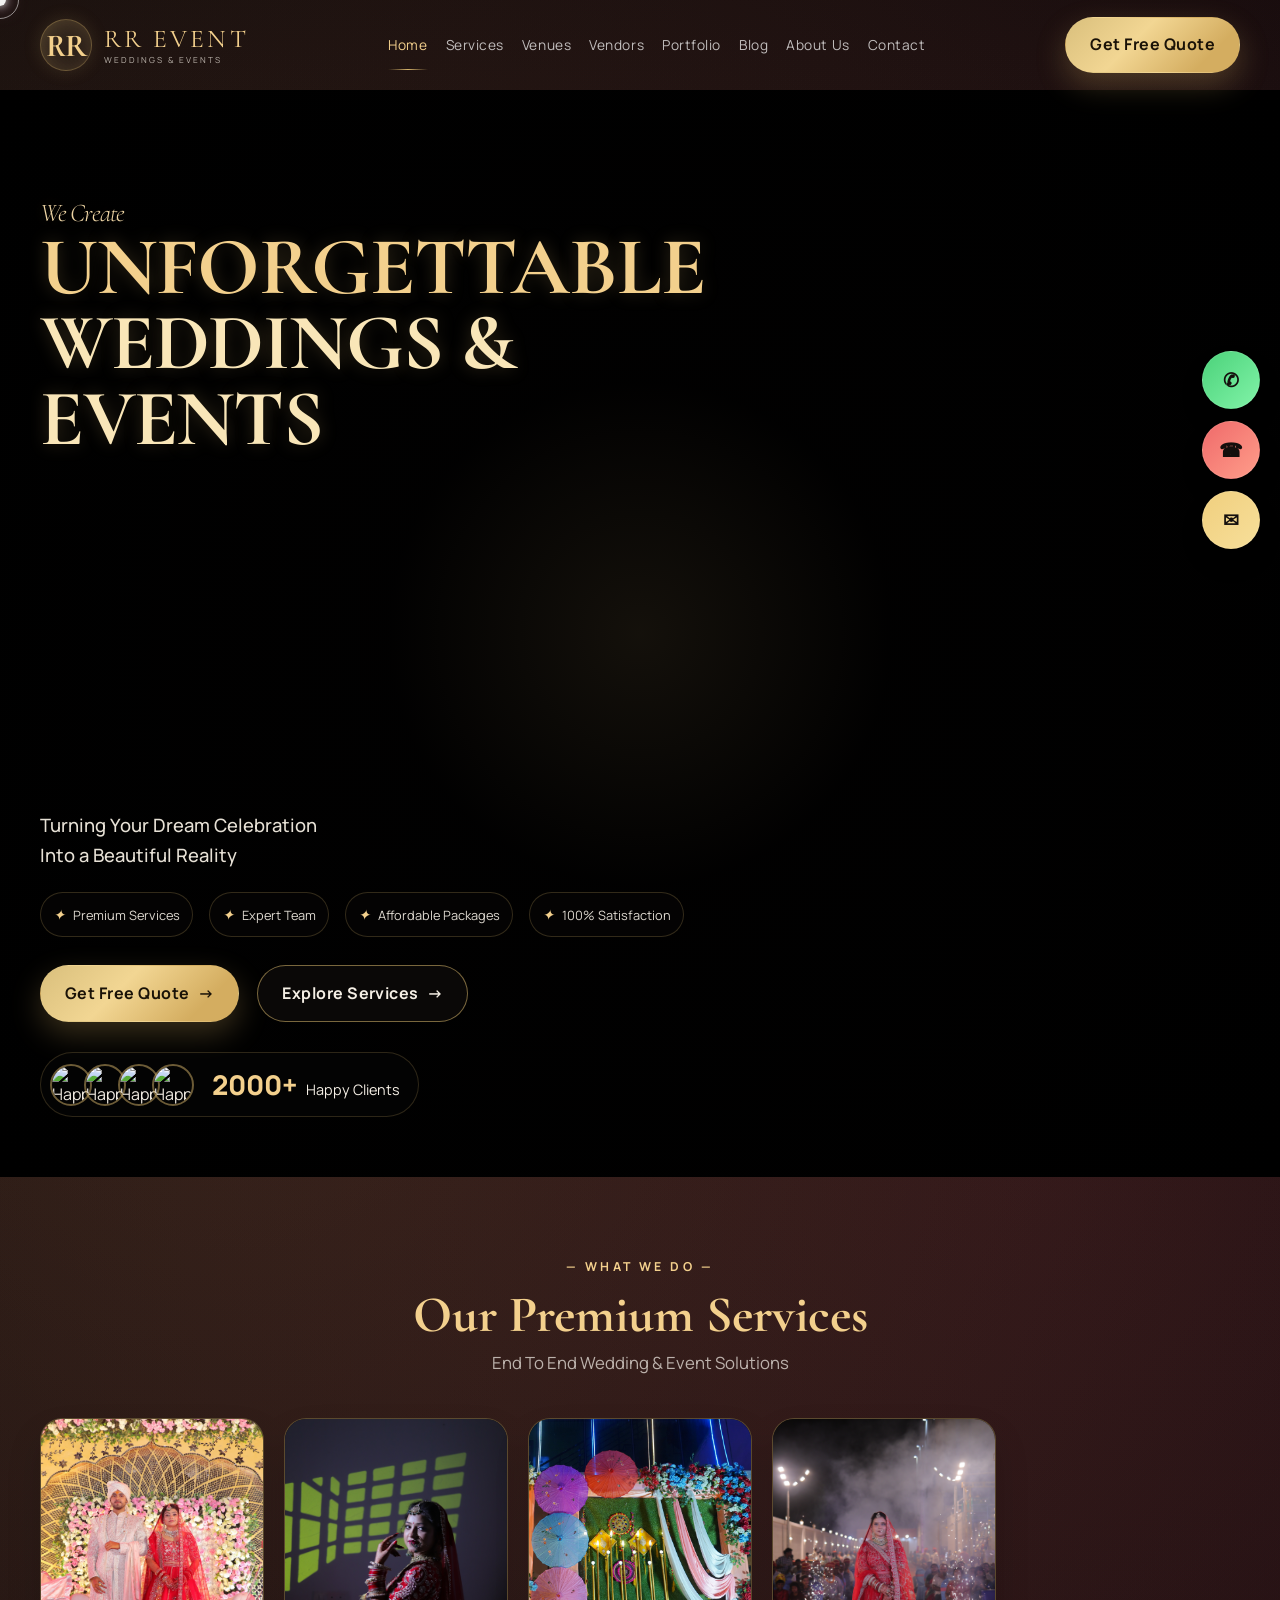
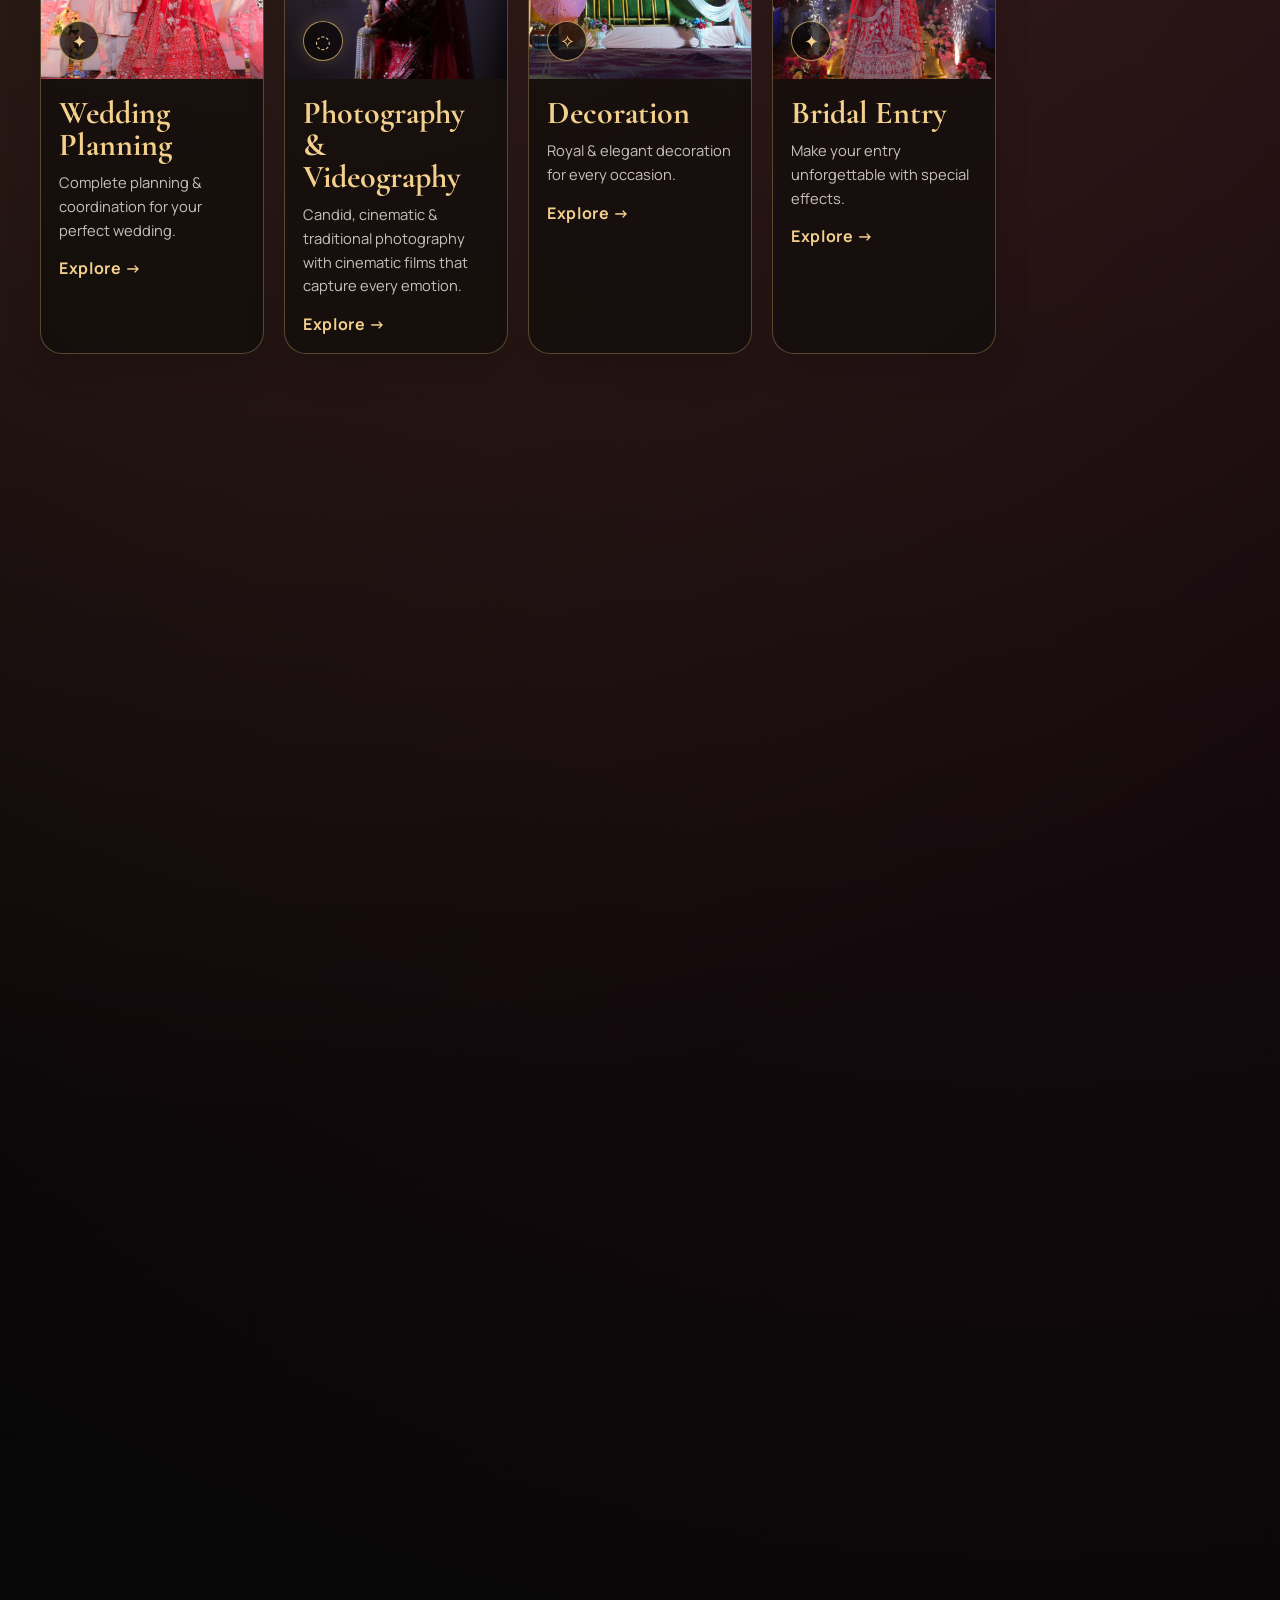
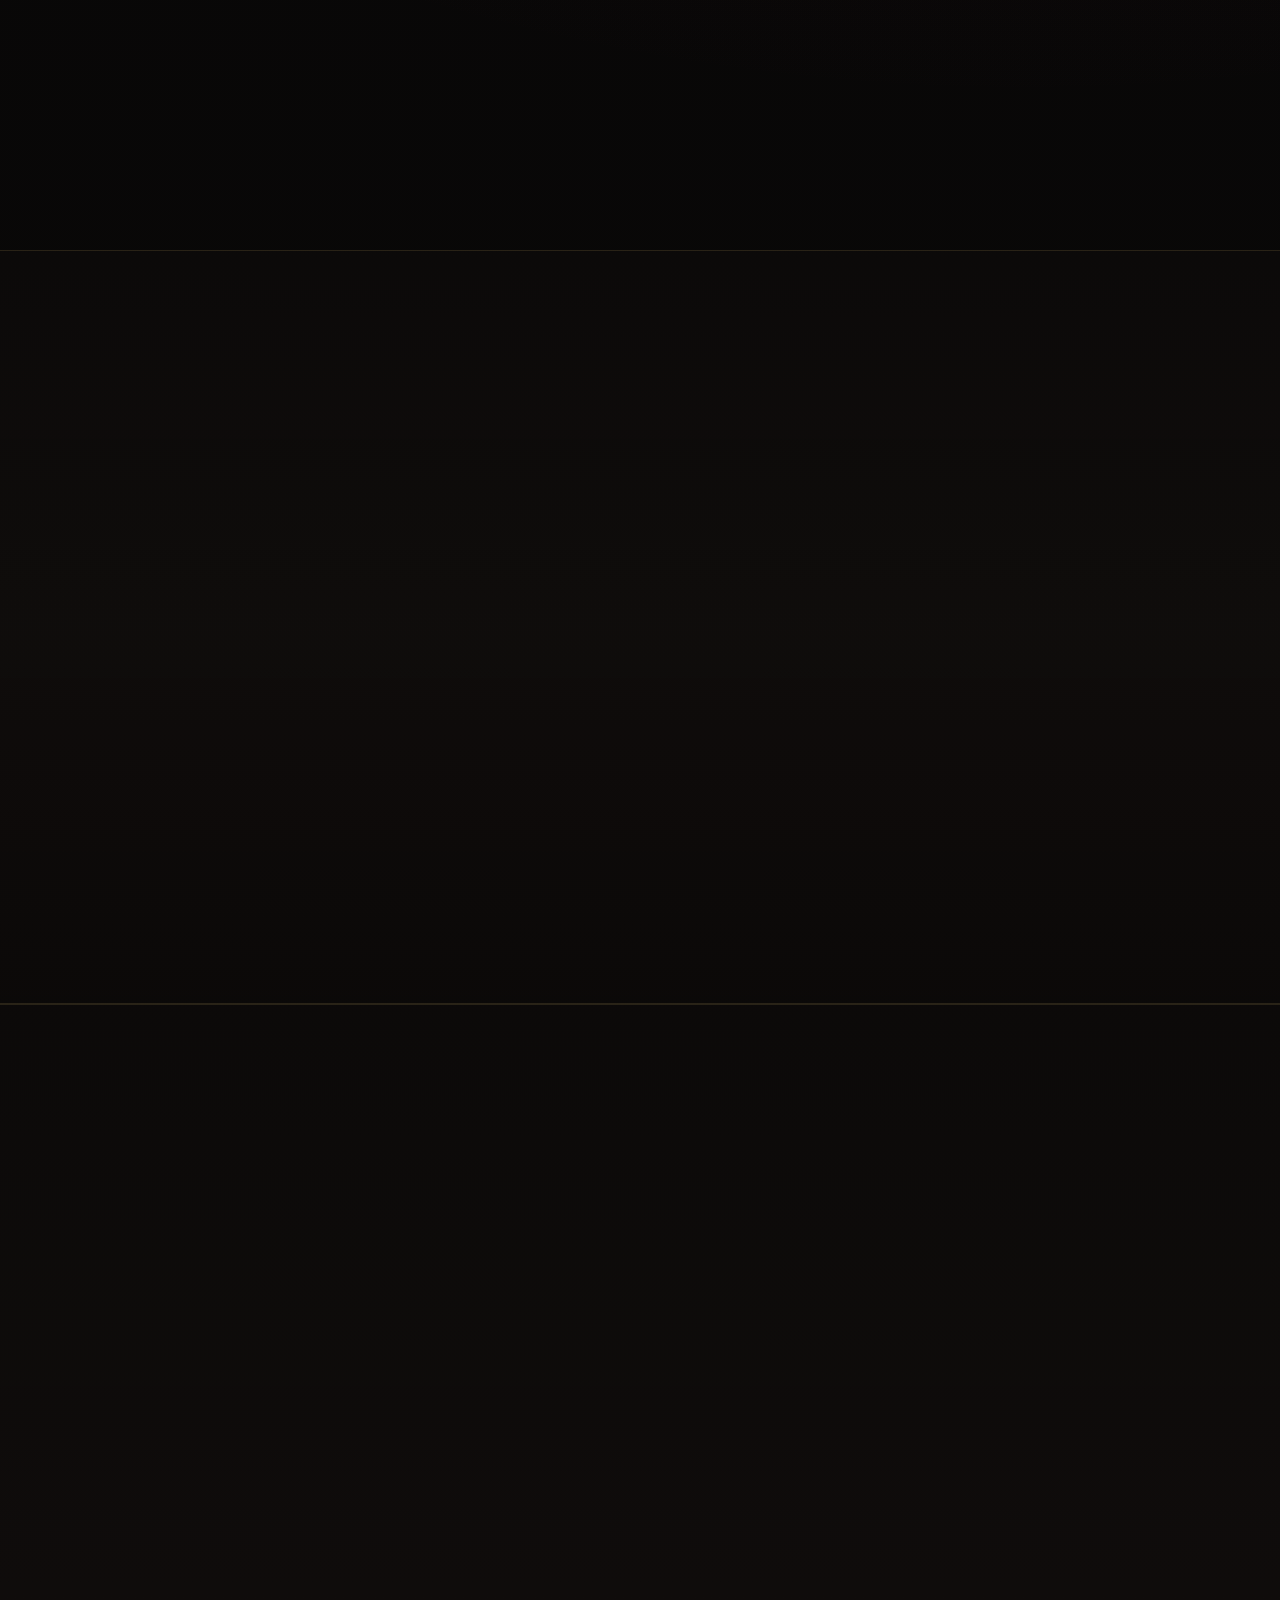
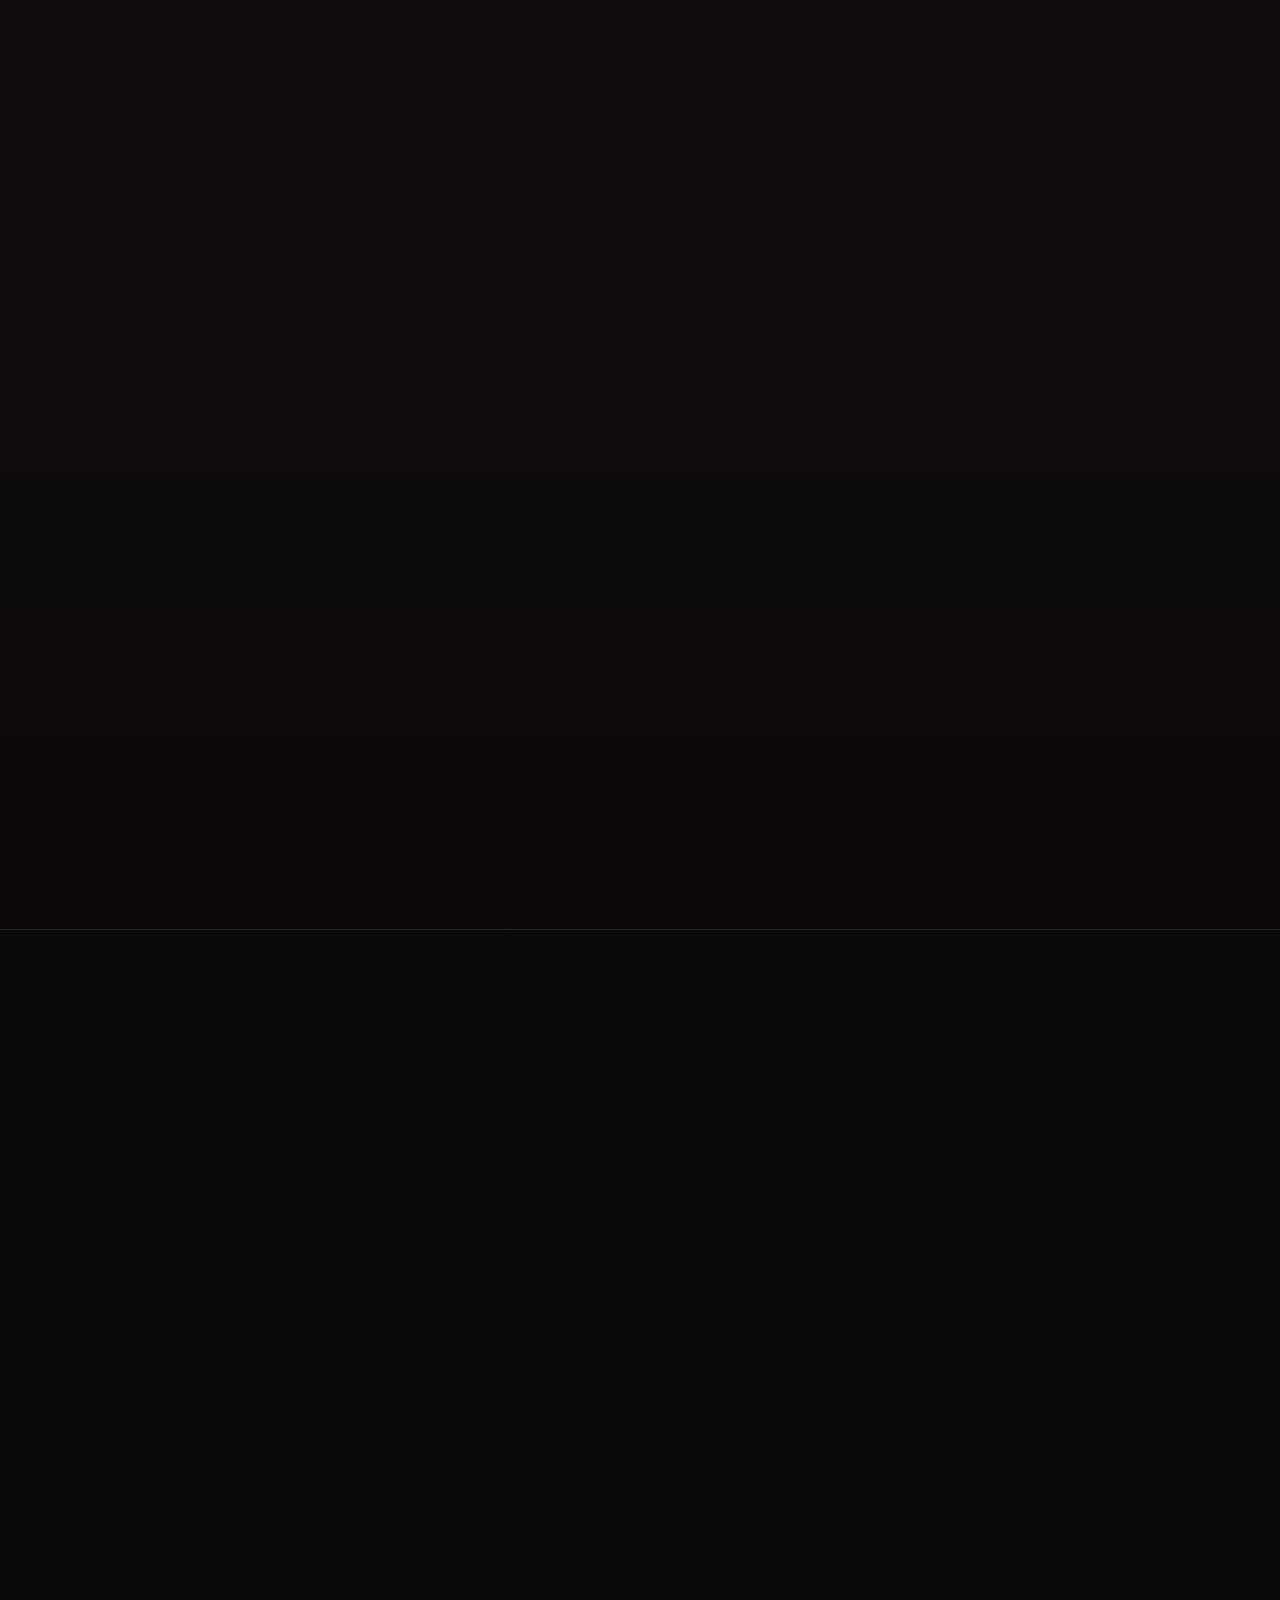
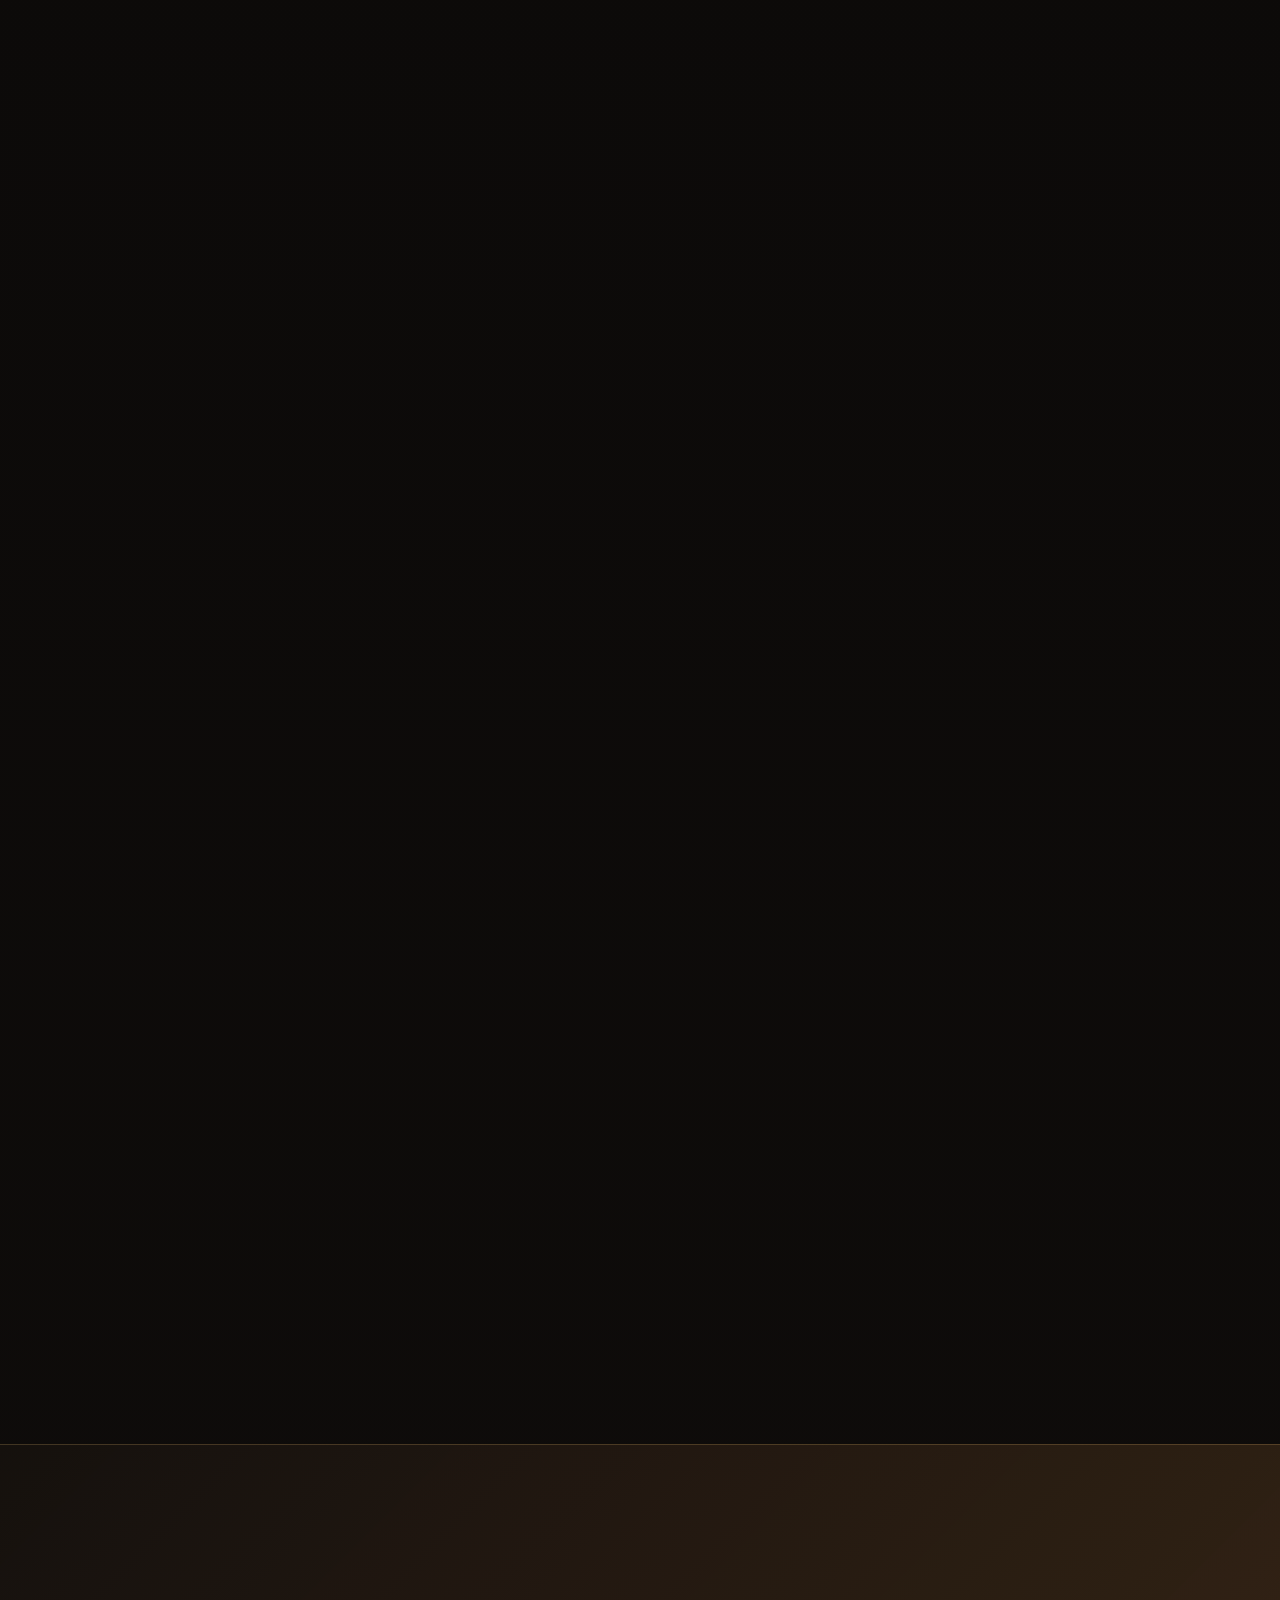
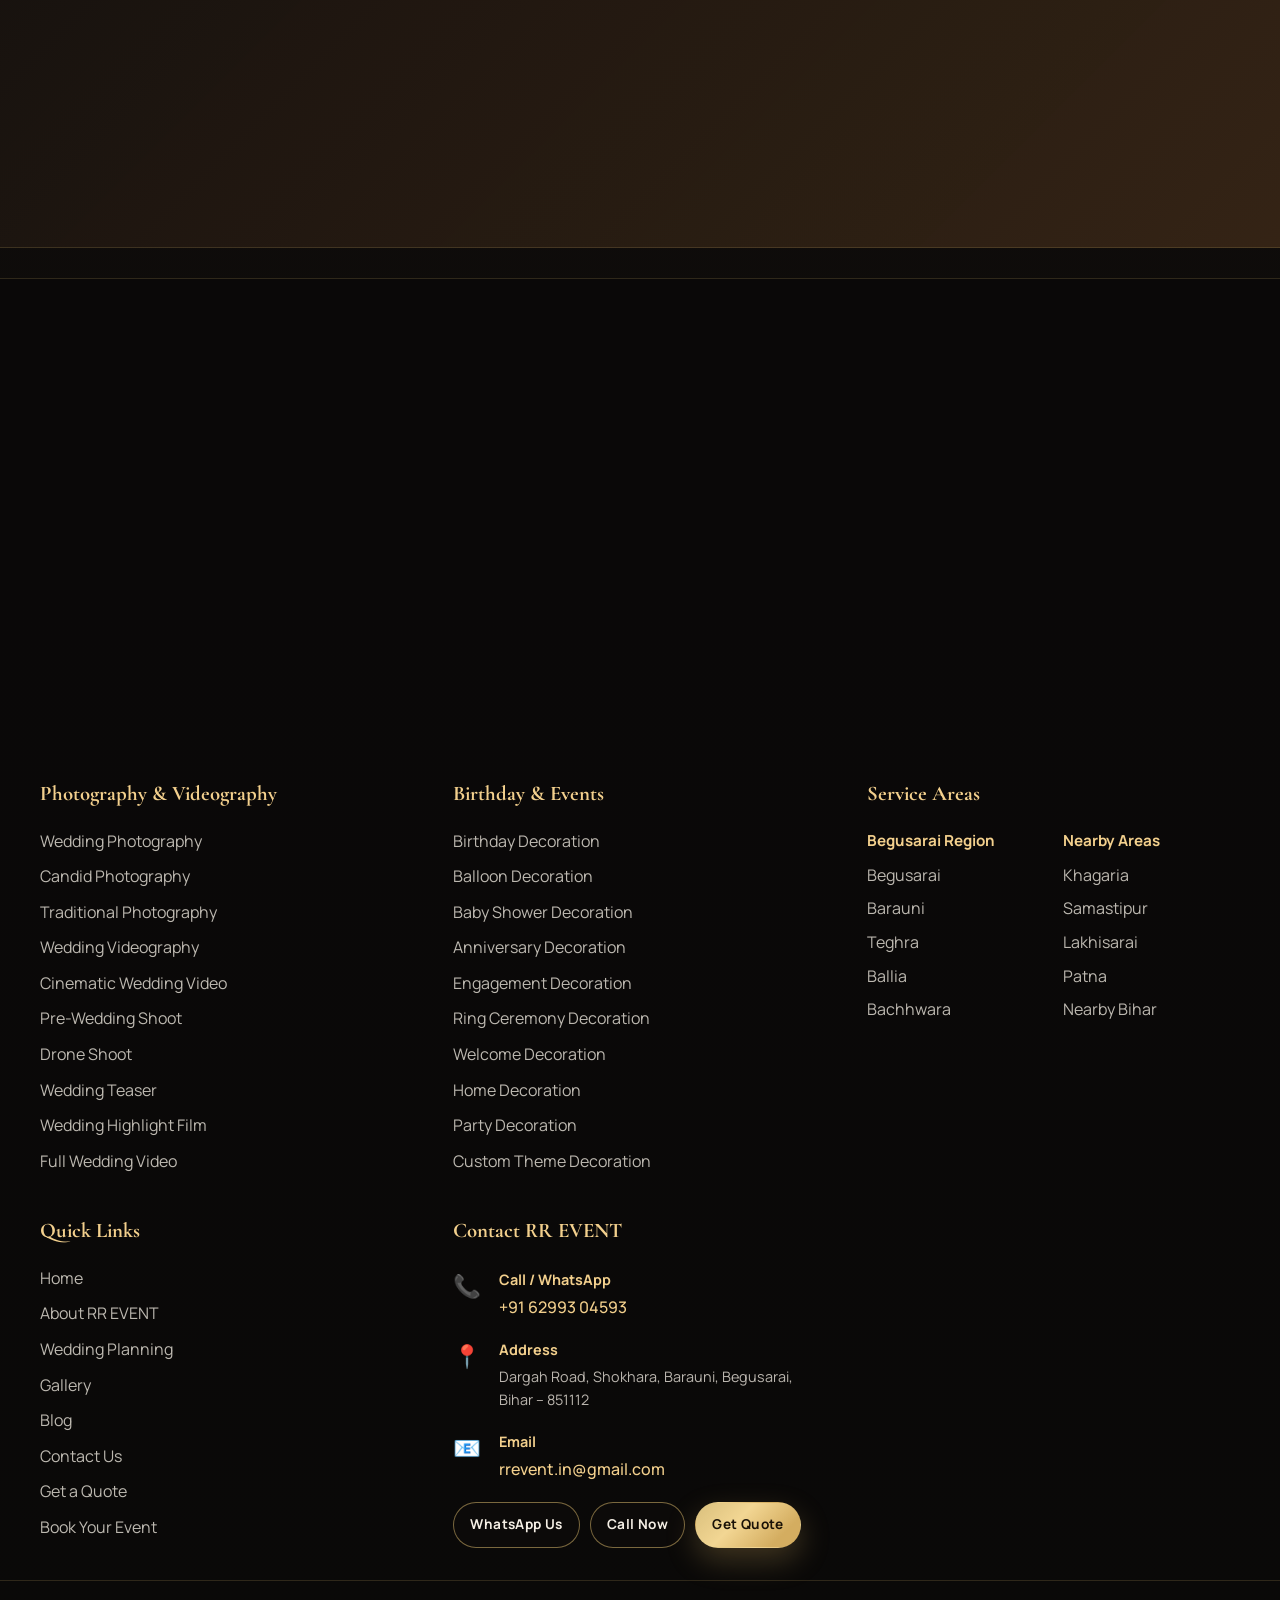
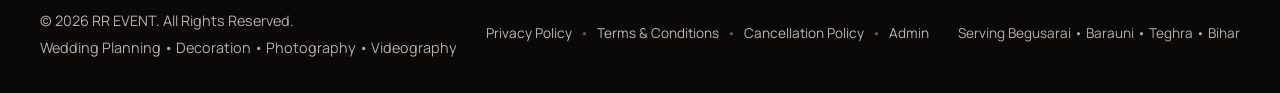
==== commit 325fcfee: "Update Admin link destination" ====
--- a/index.html
+++ b/index.html
@@ -840,7 +840,7 @@
               <span>•</span>
               <a href="#contact">Cancellation Policy</a>
               <span>•</span>
-              <a href="#contact">Sitemap</a>
+              <a href="../RR%20DATA%20MANAGEMENT%20SYSTEM/index.html" target="_blank" rel="noopener noreferrer">Admin</a>
             </div>
             <div class="footer-service-cities">
               <p>Serving Begusarai • Barauni • Teghra • Bihar</p>
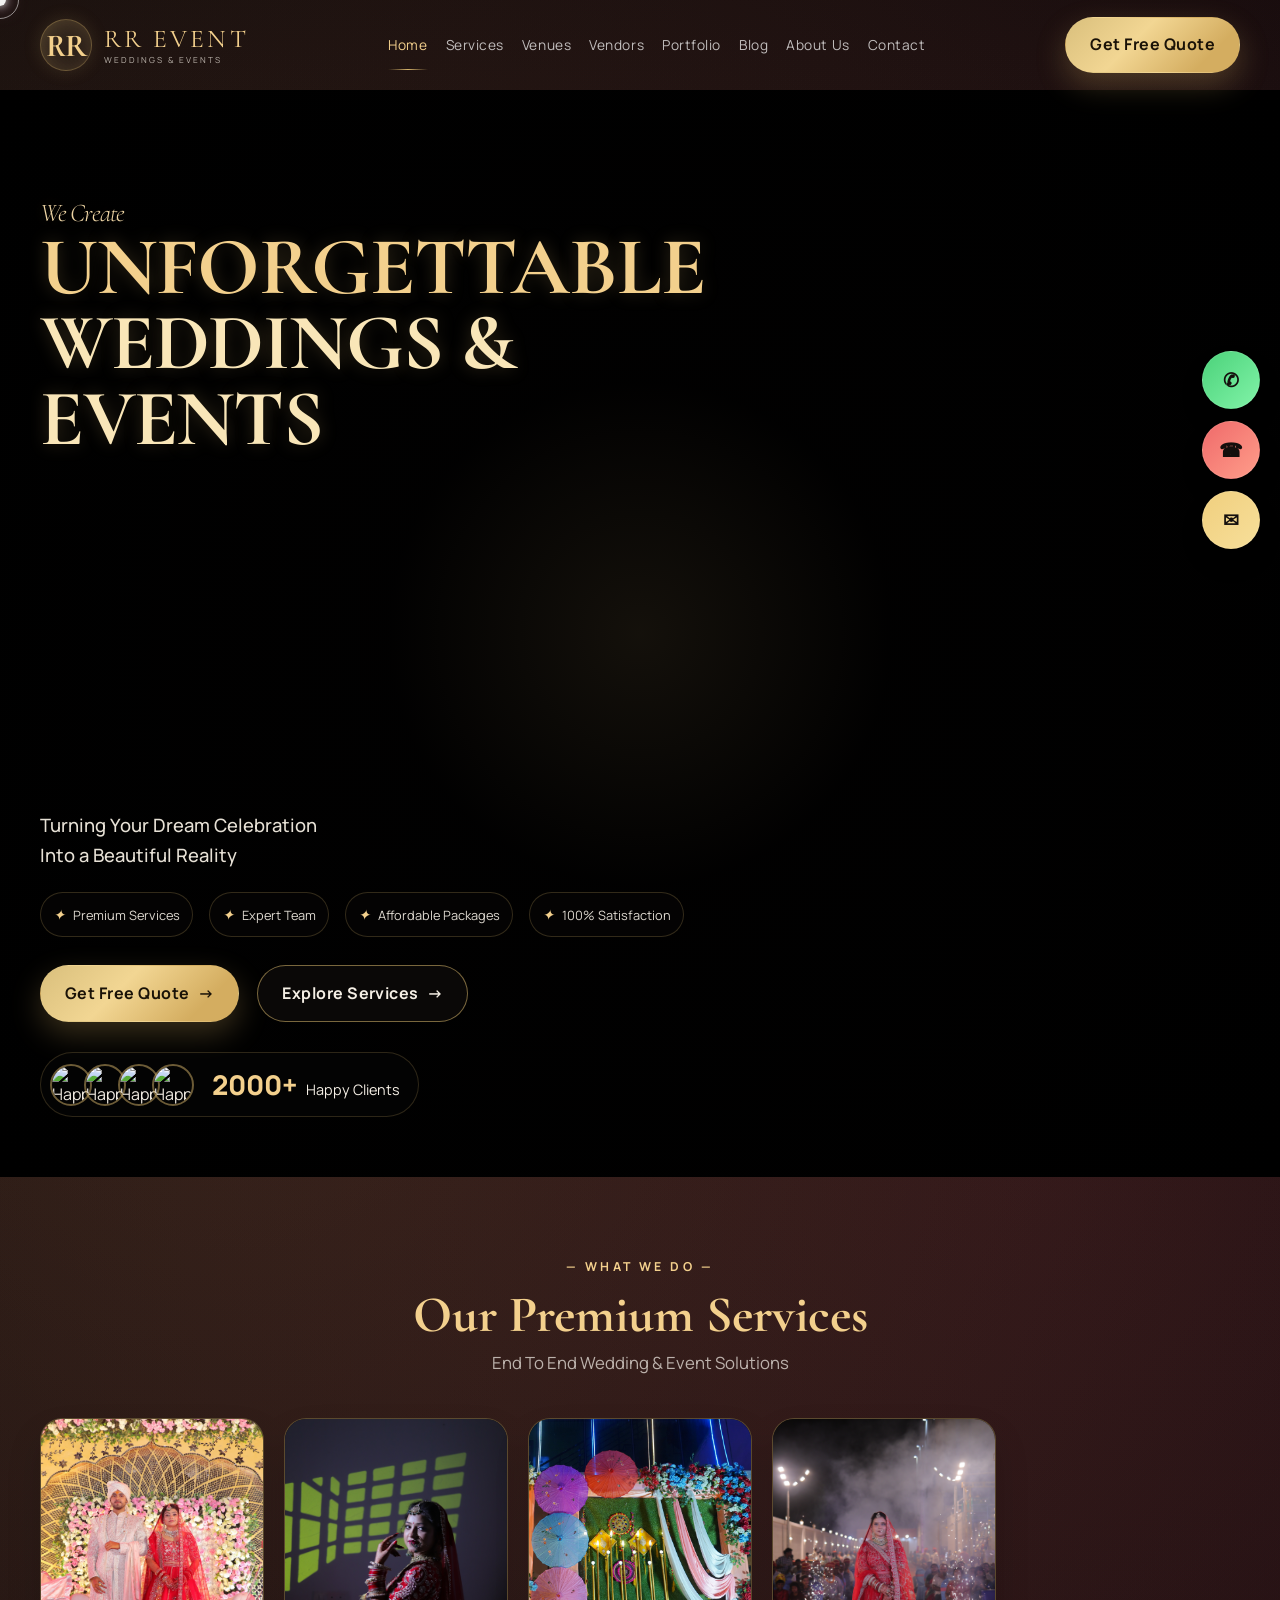
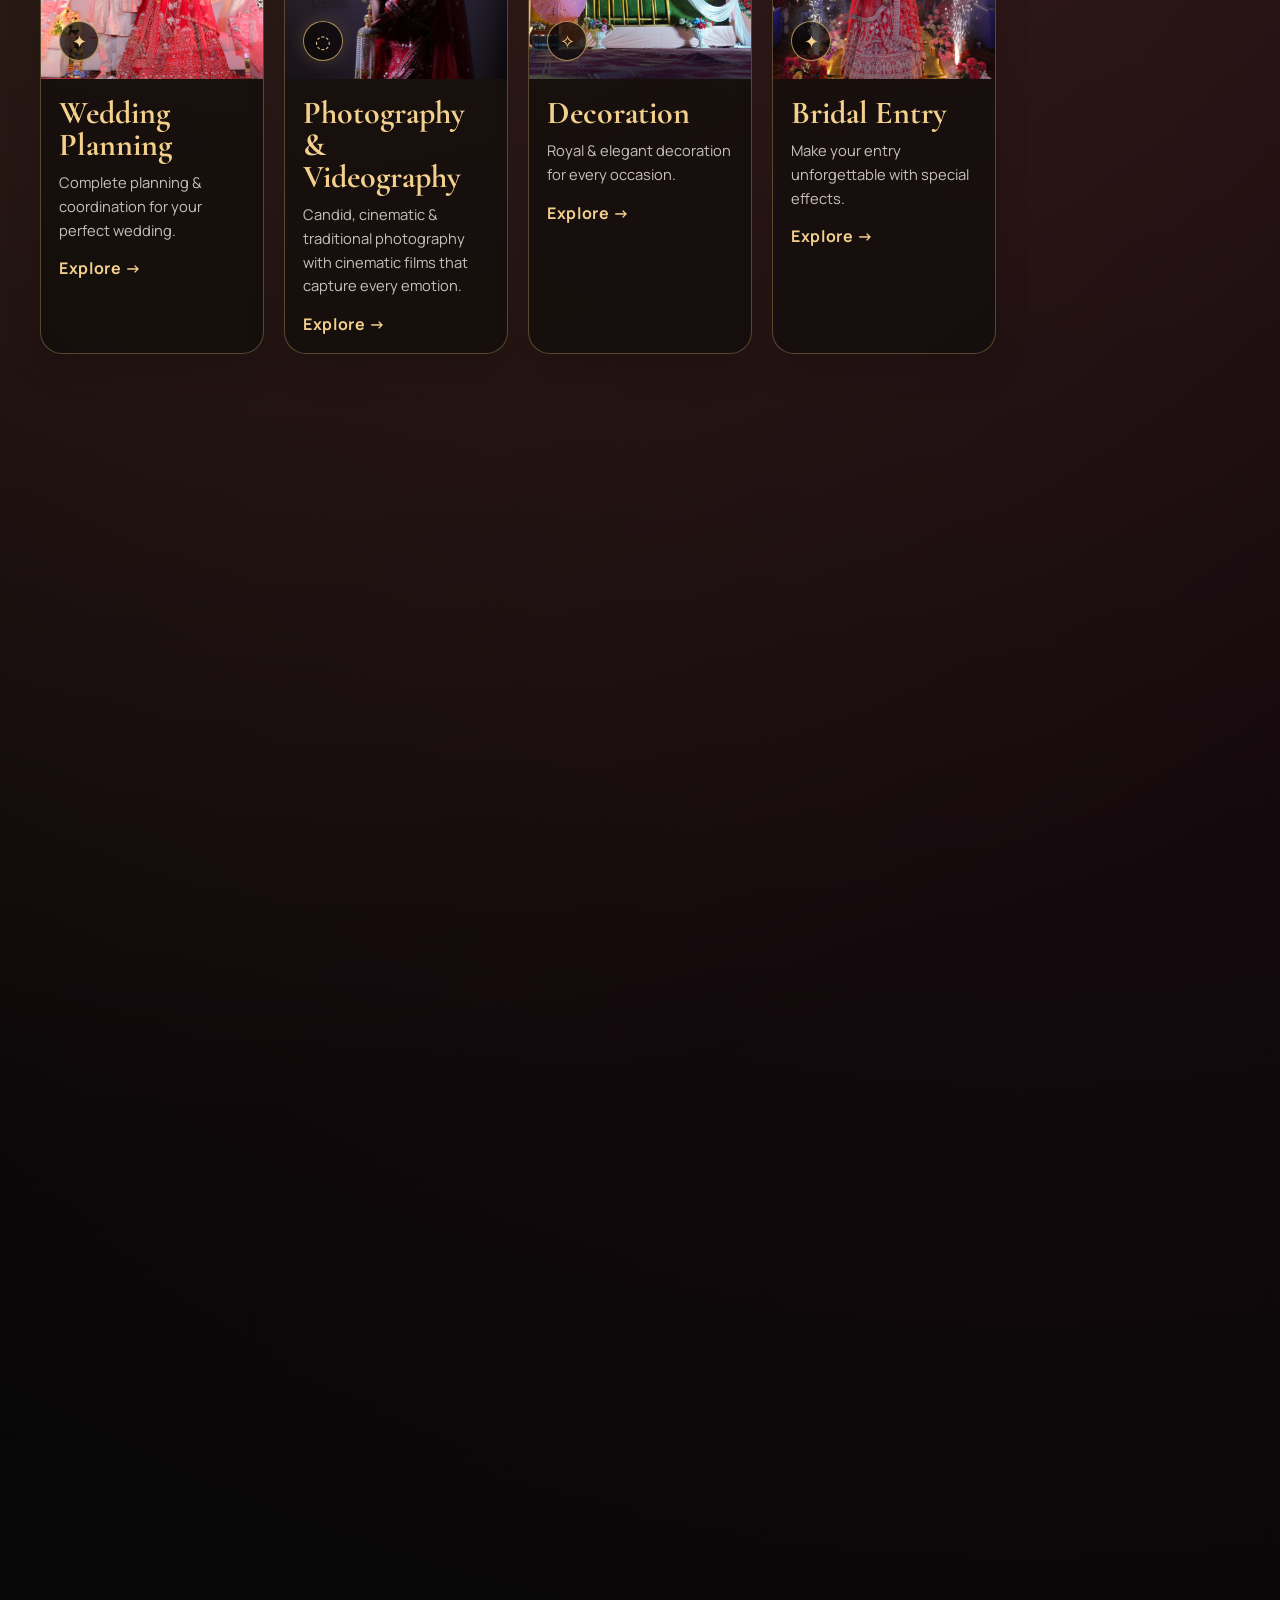
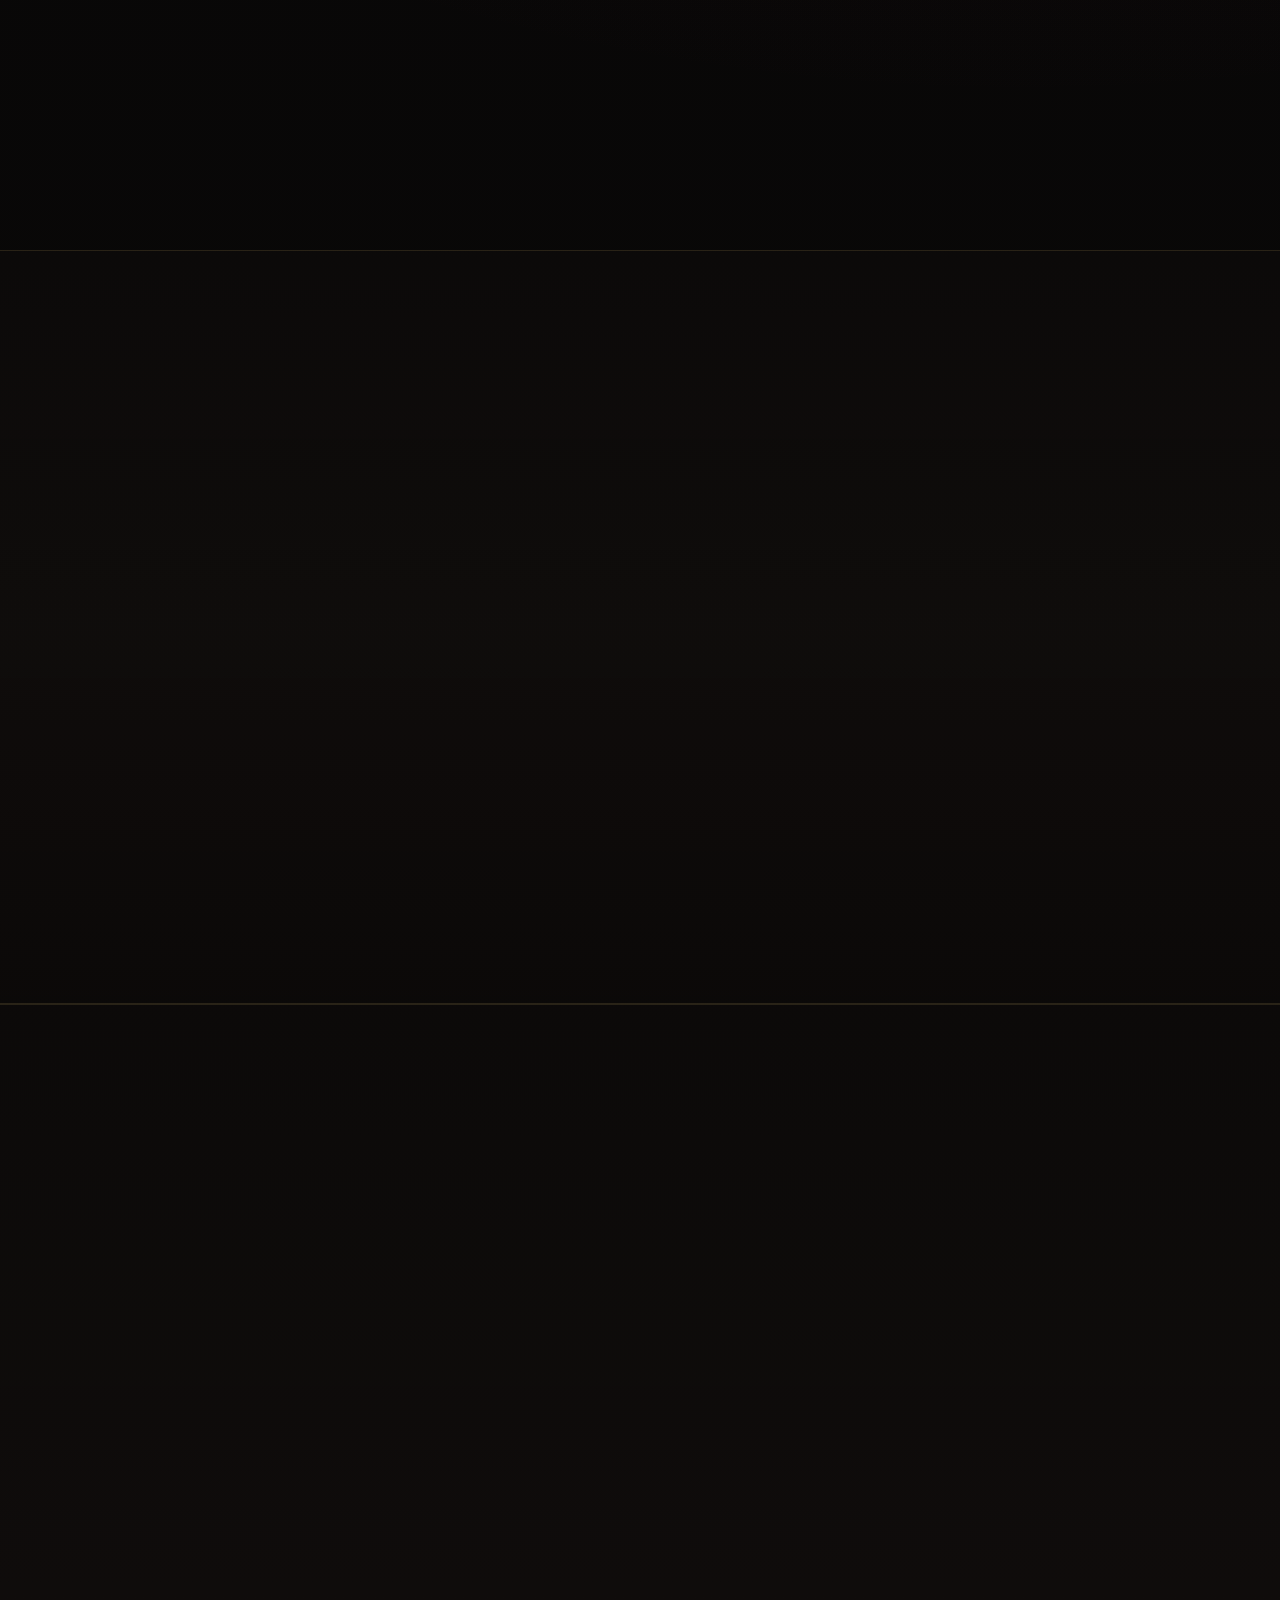
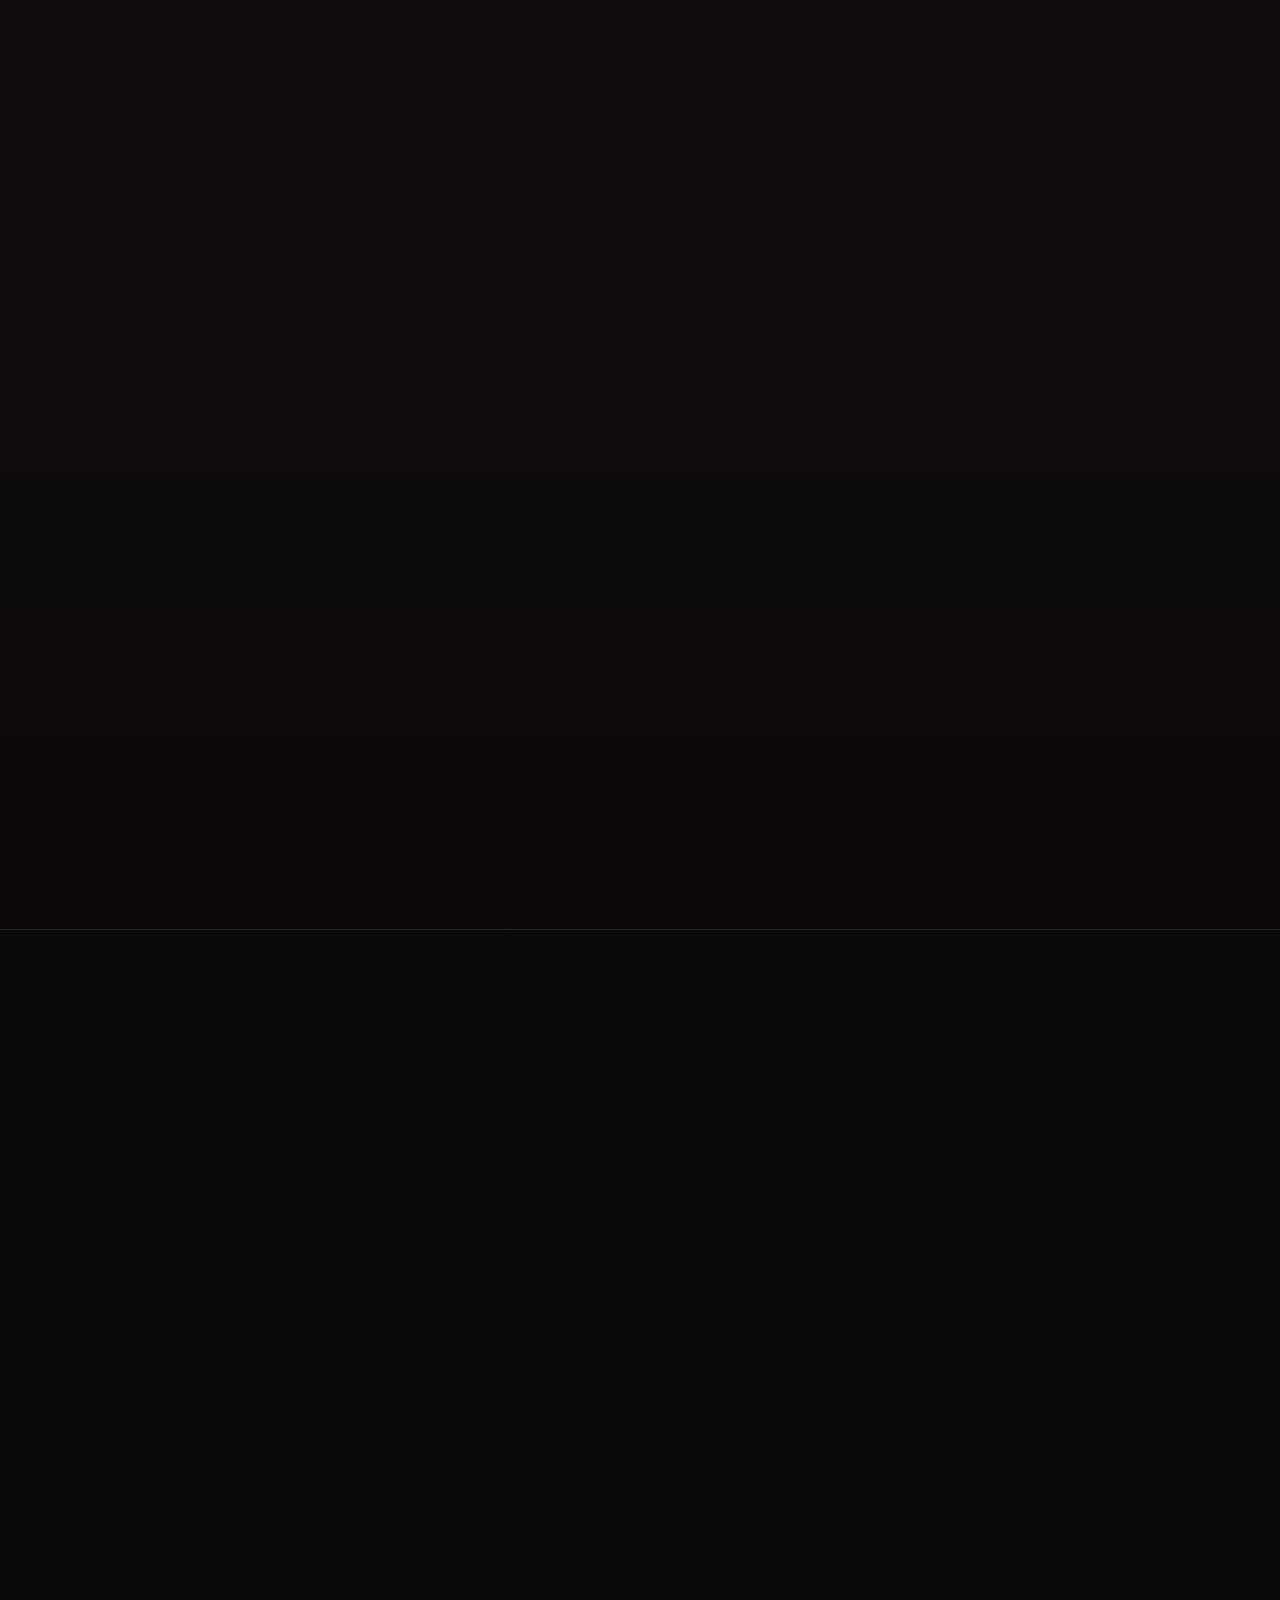
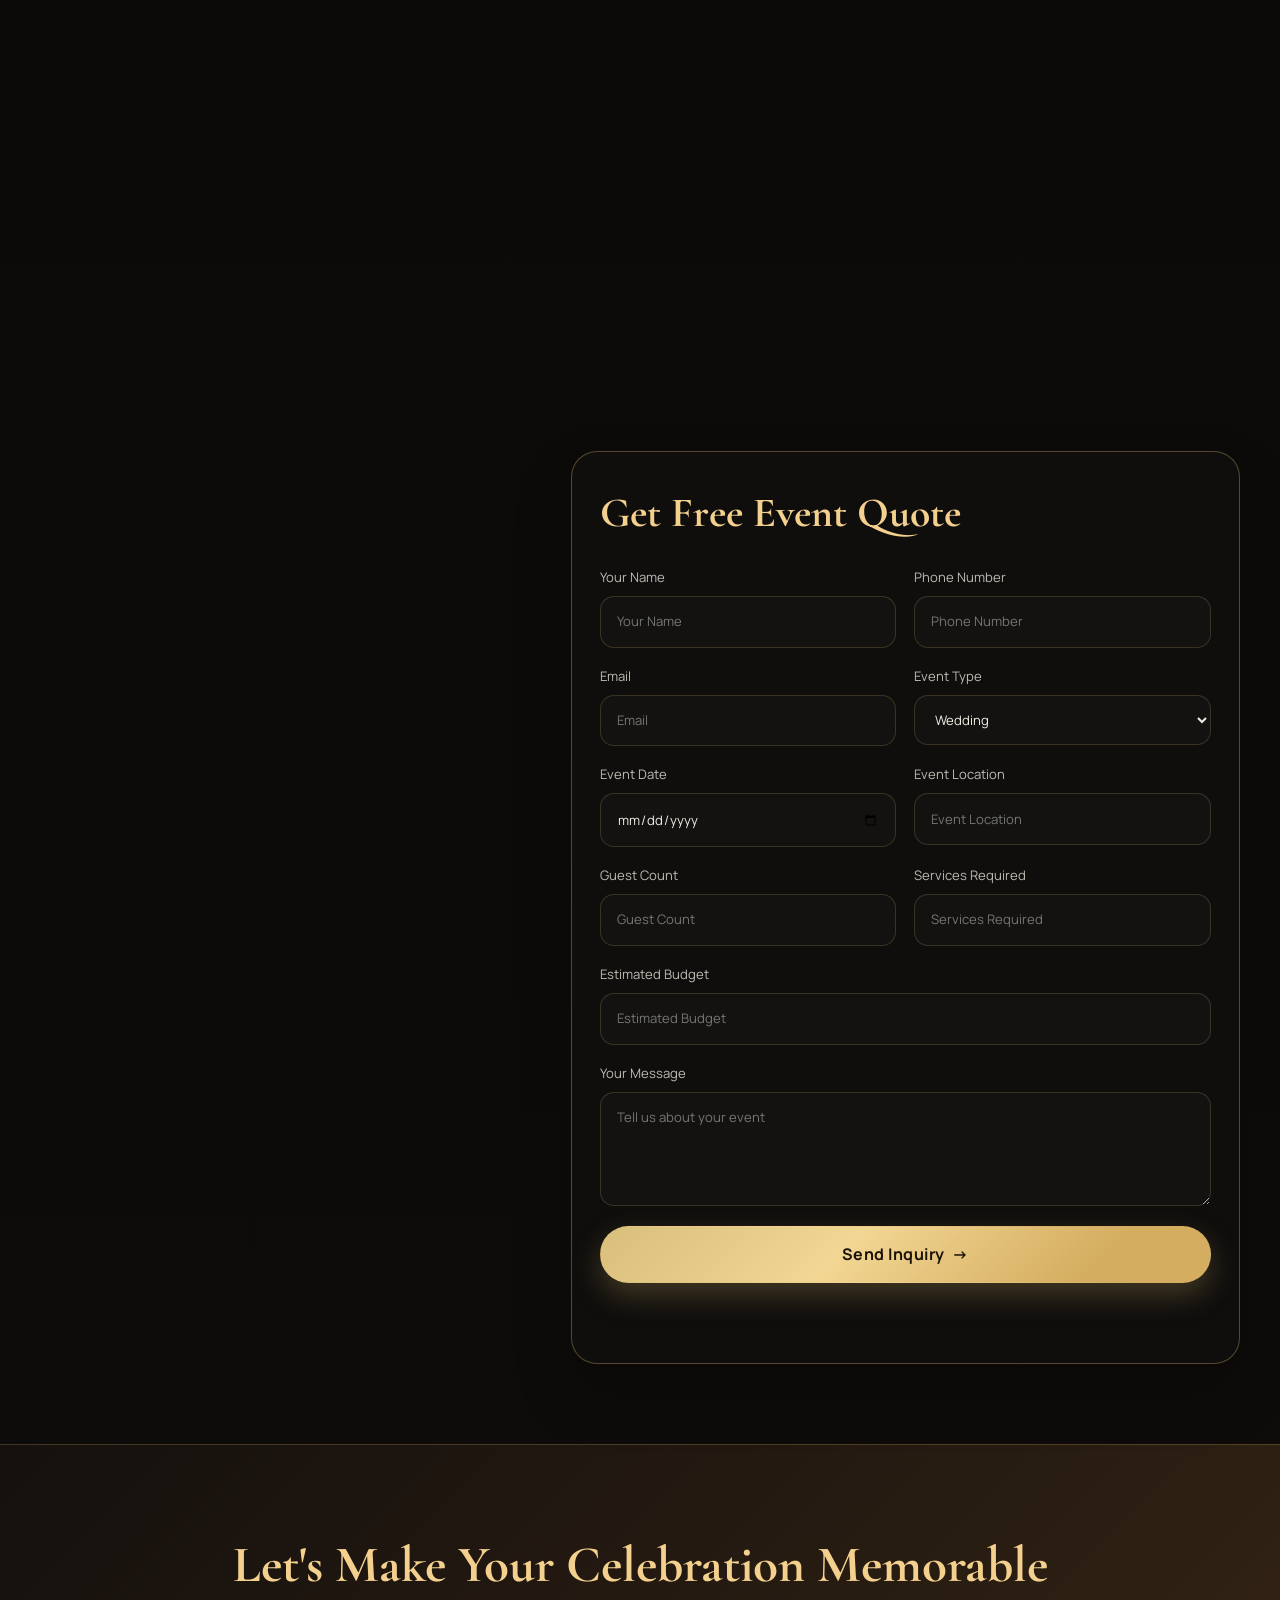
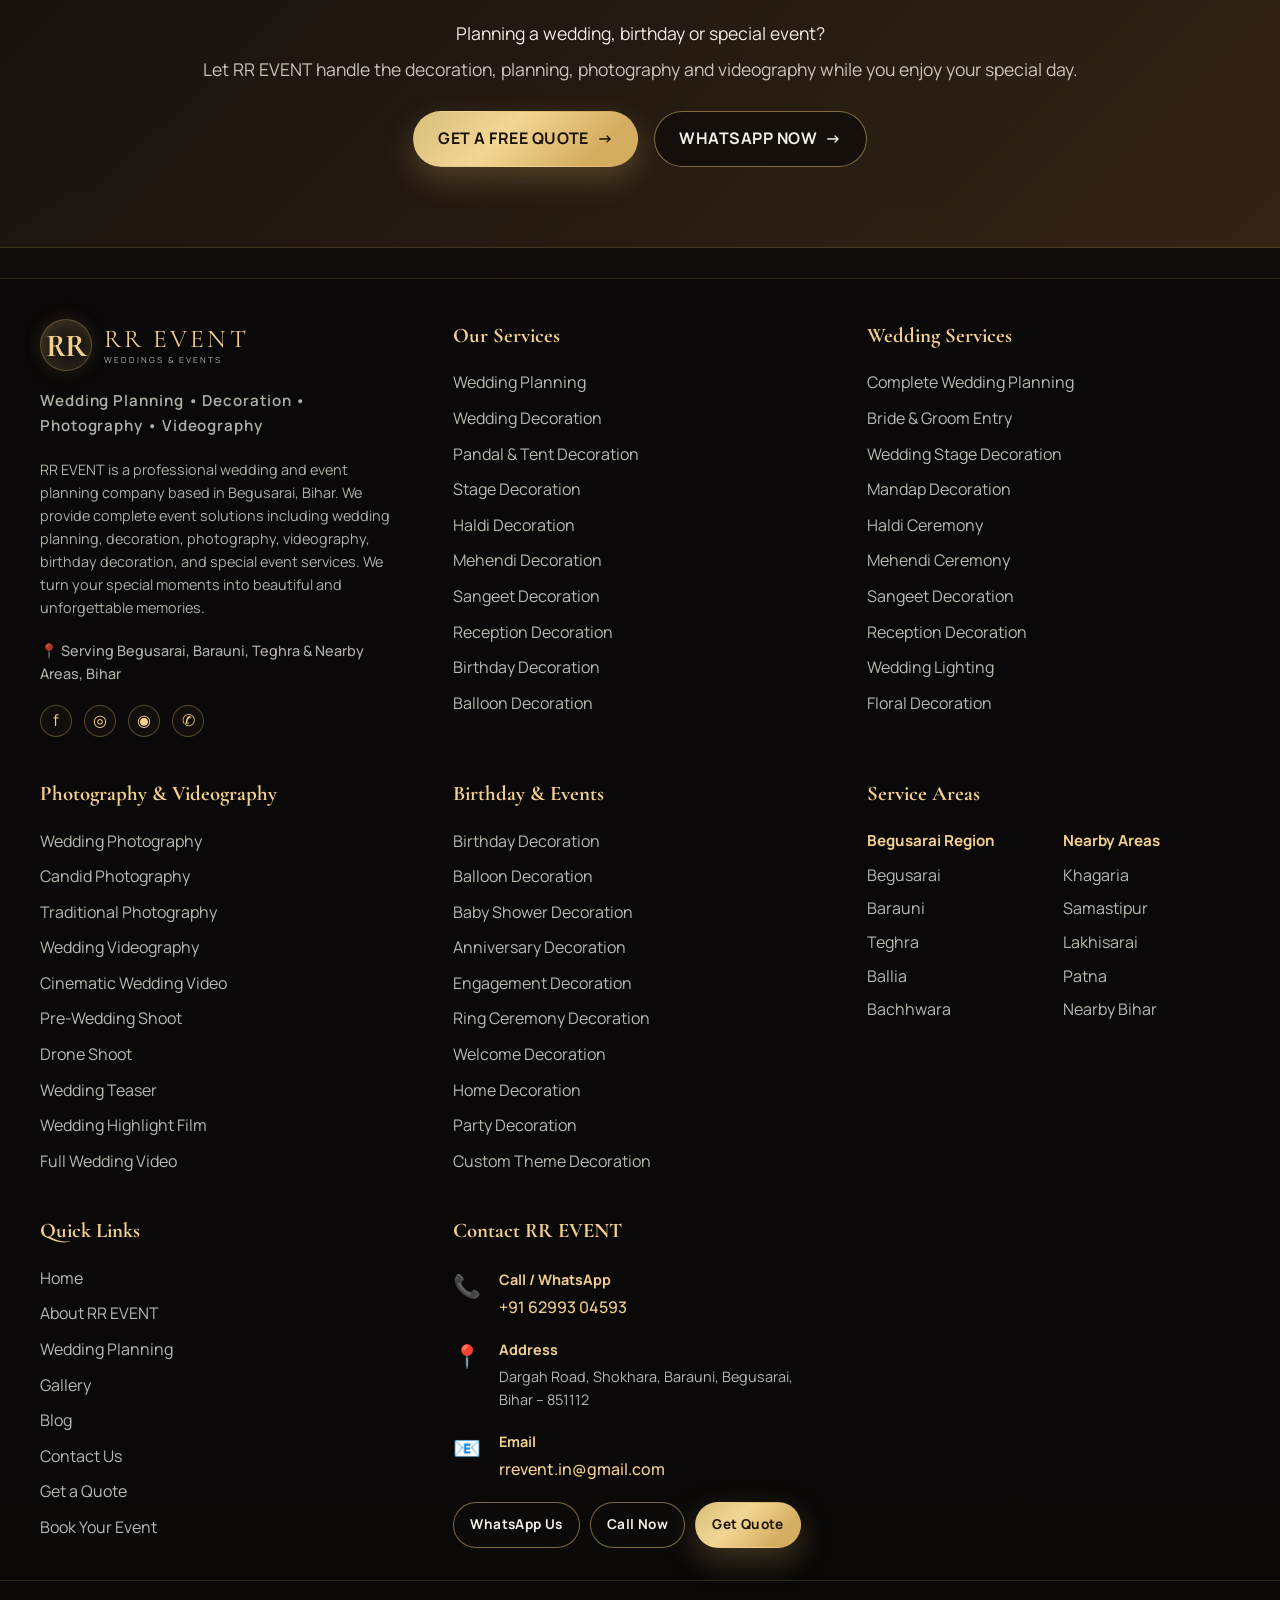
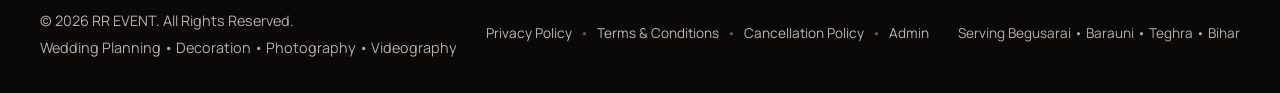
==== commit cdb8939b: "Fix admin link" ====
--- a/index.html
+++ b/index.html
@@ -840,7 +840,7 @@
               <span>•</span>
               <a href="#contact">Cancellation Policy</a>
               <span>•</span>
-              <a href="../RR%20DATA%20MANAGEMENT%20SYSTEM/index.html" target="_blank" rel="noopener noreferrer">Admin</a>
+              <a href="admin.html" target="_blank" rel="noopener noreferrer">Admin</a>
             </div>
             <div class="footer-service-cities">
               <p>Serving Begusarai • Barauni • Teghra • Bihar</p>
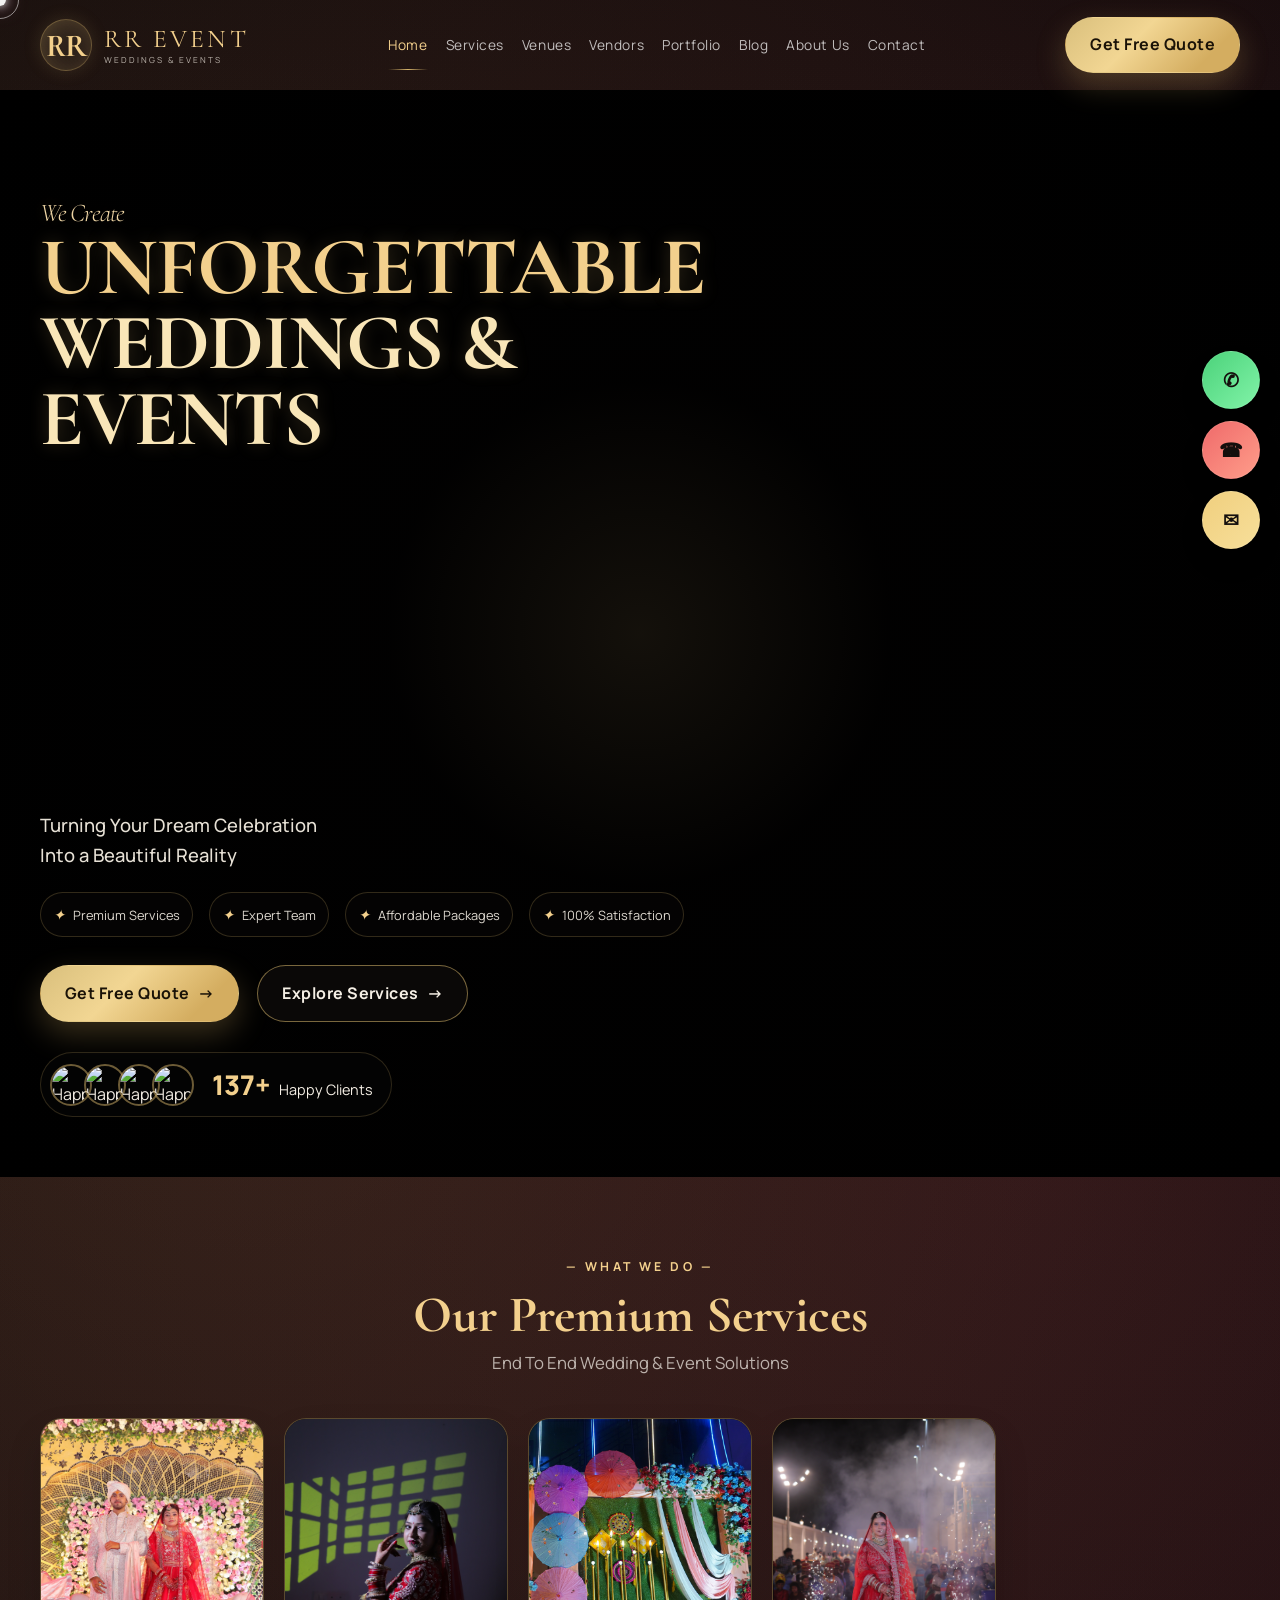
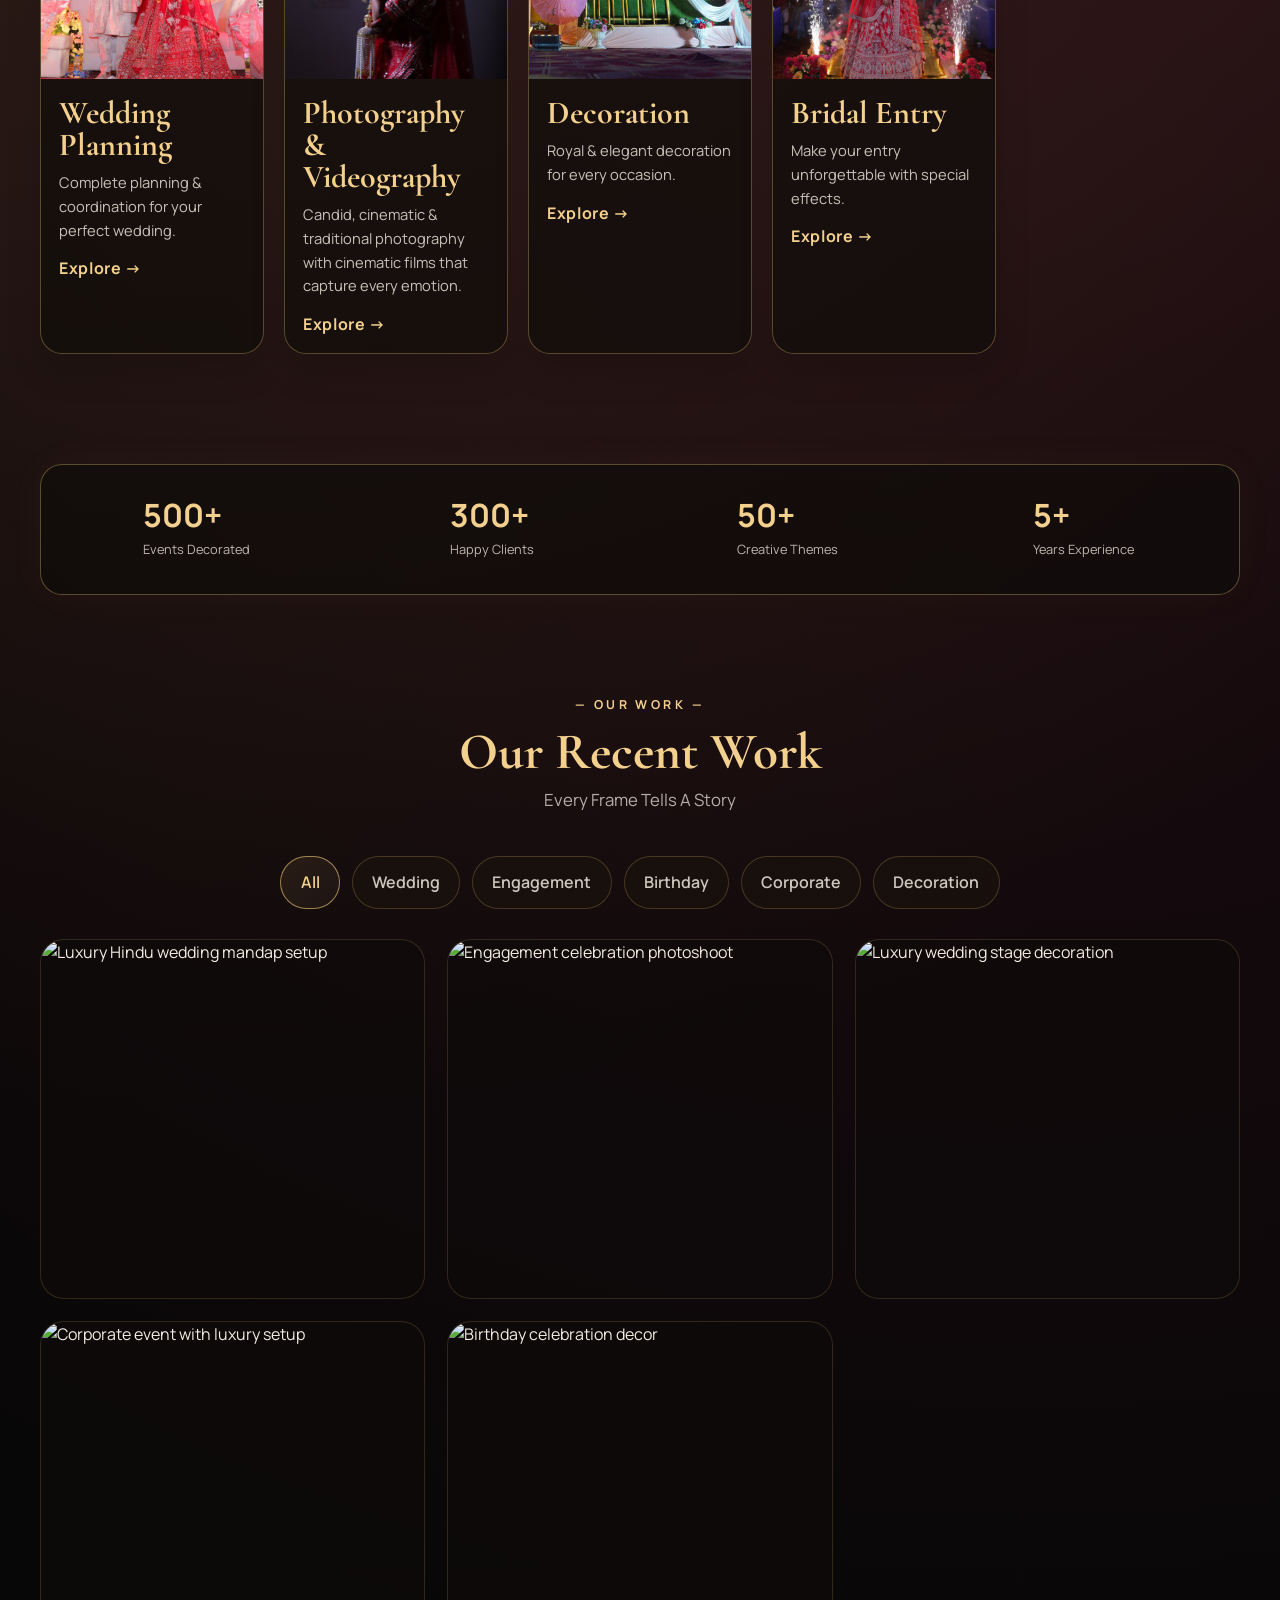
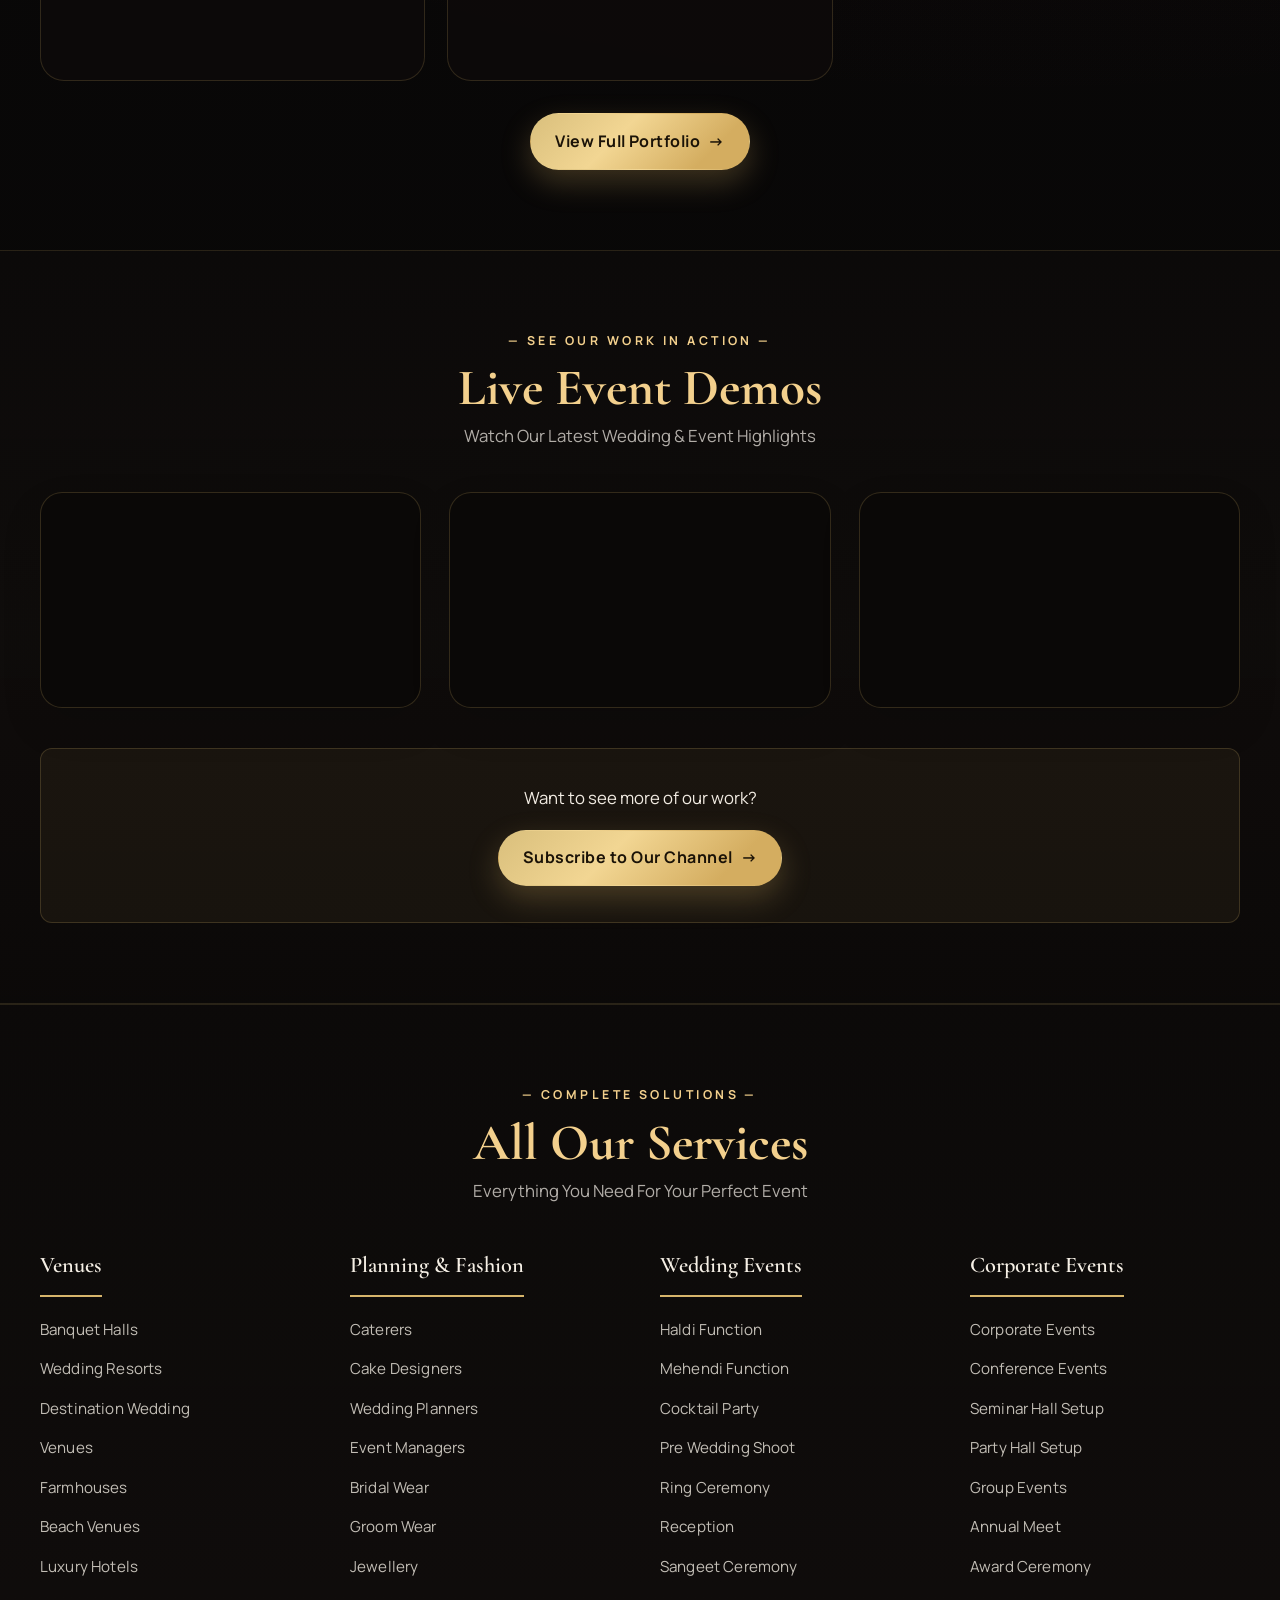
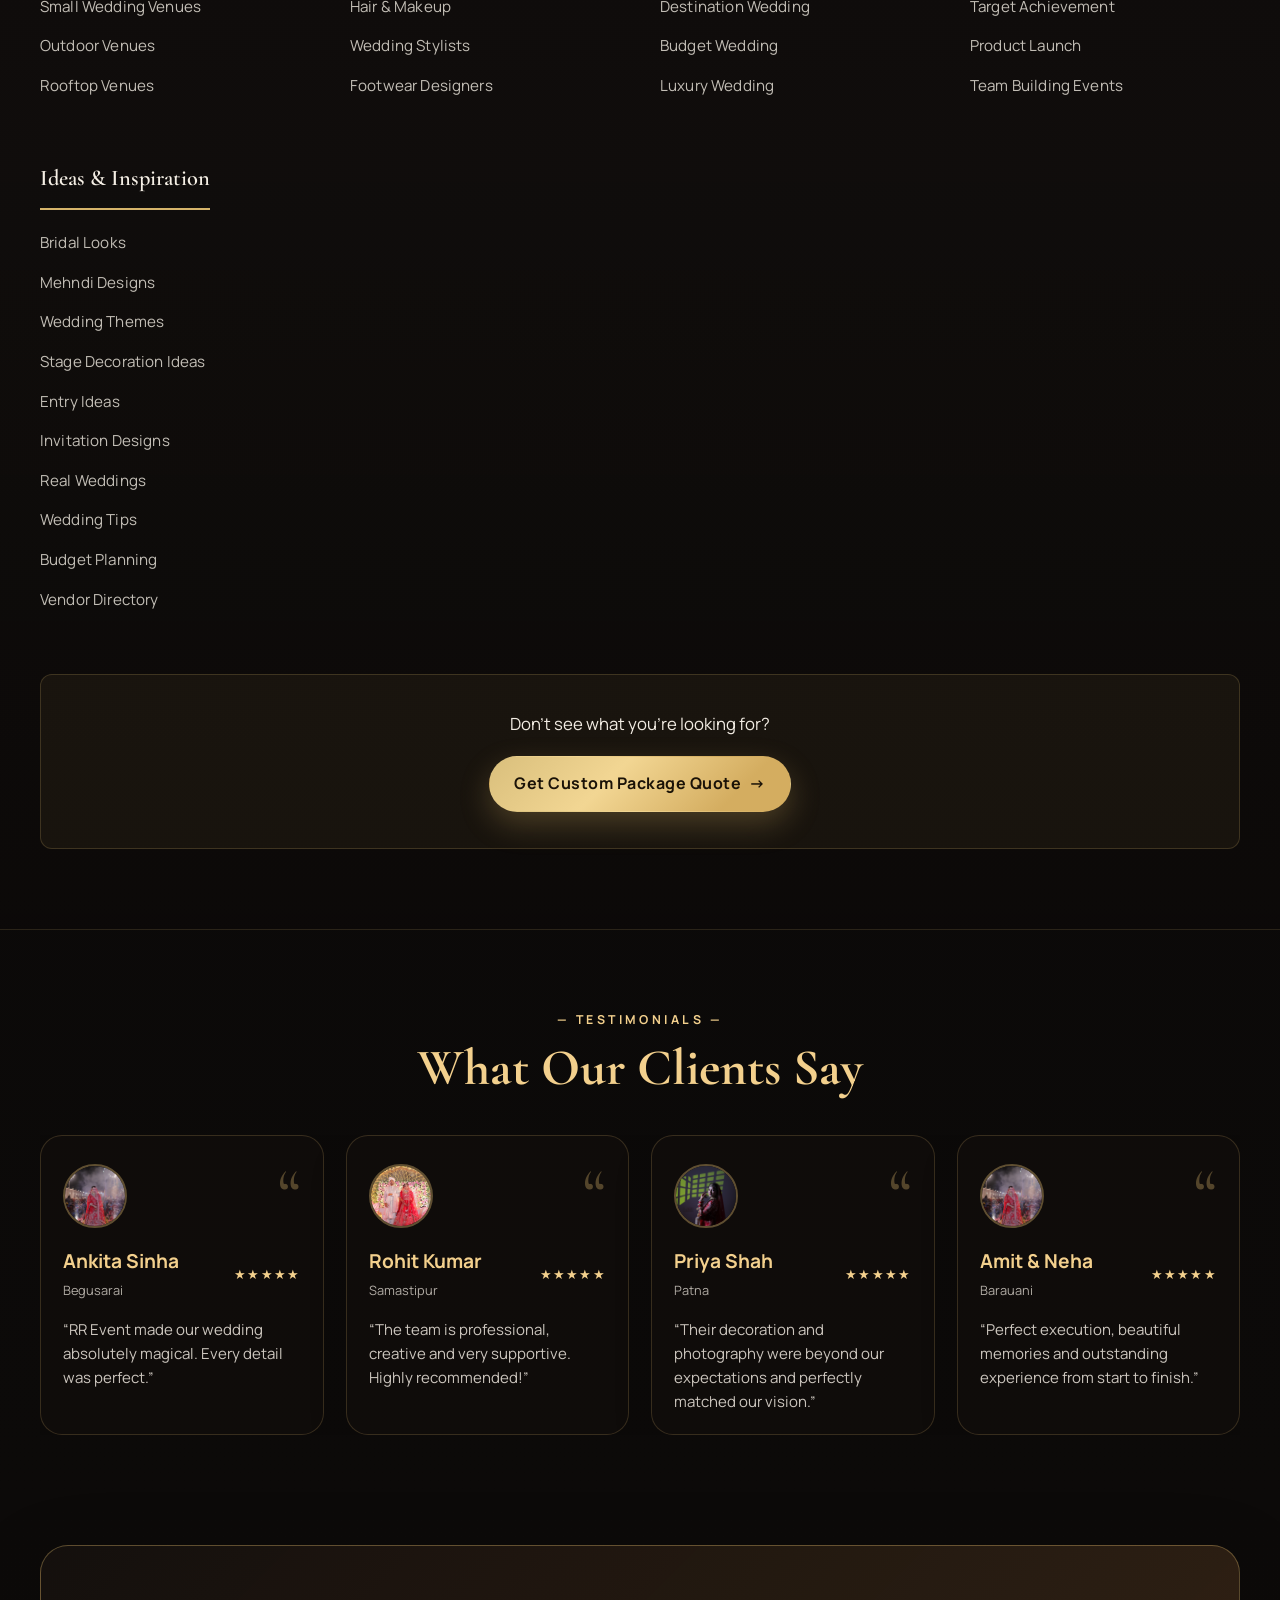
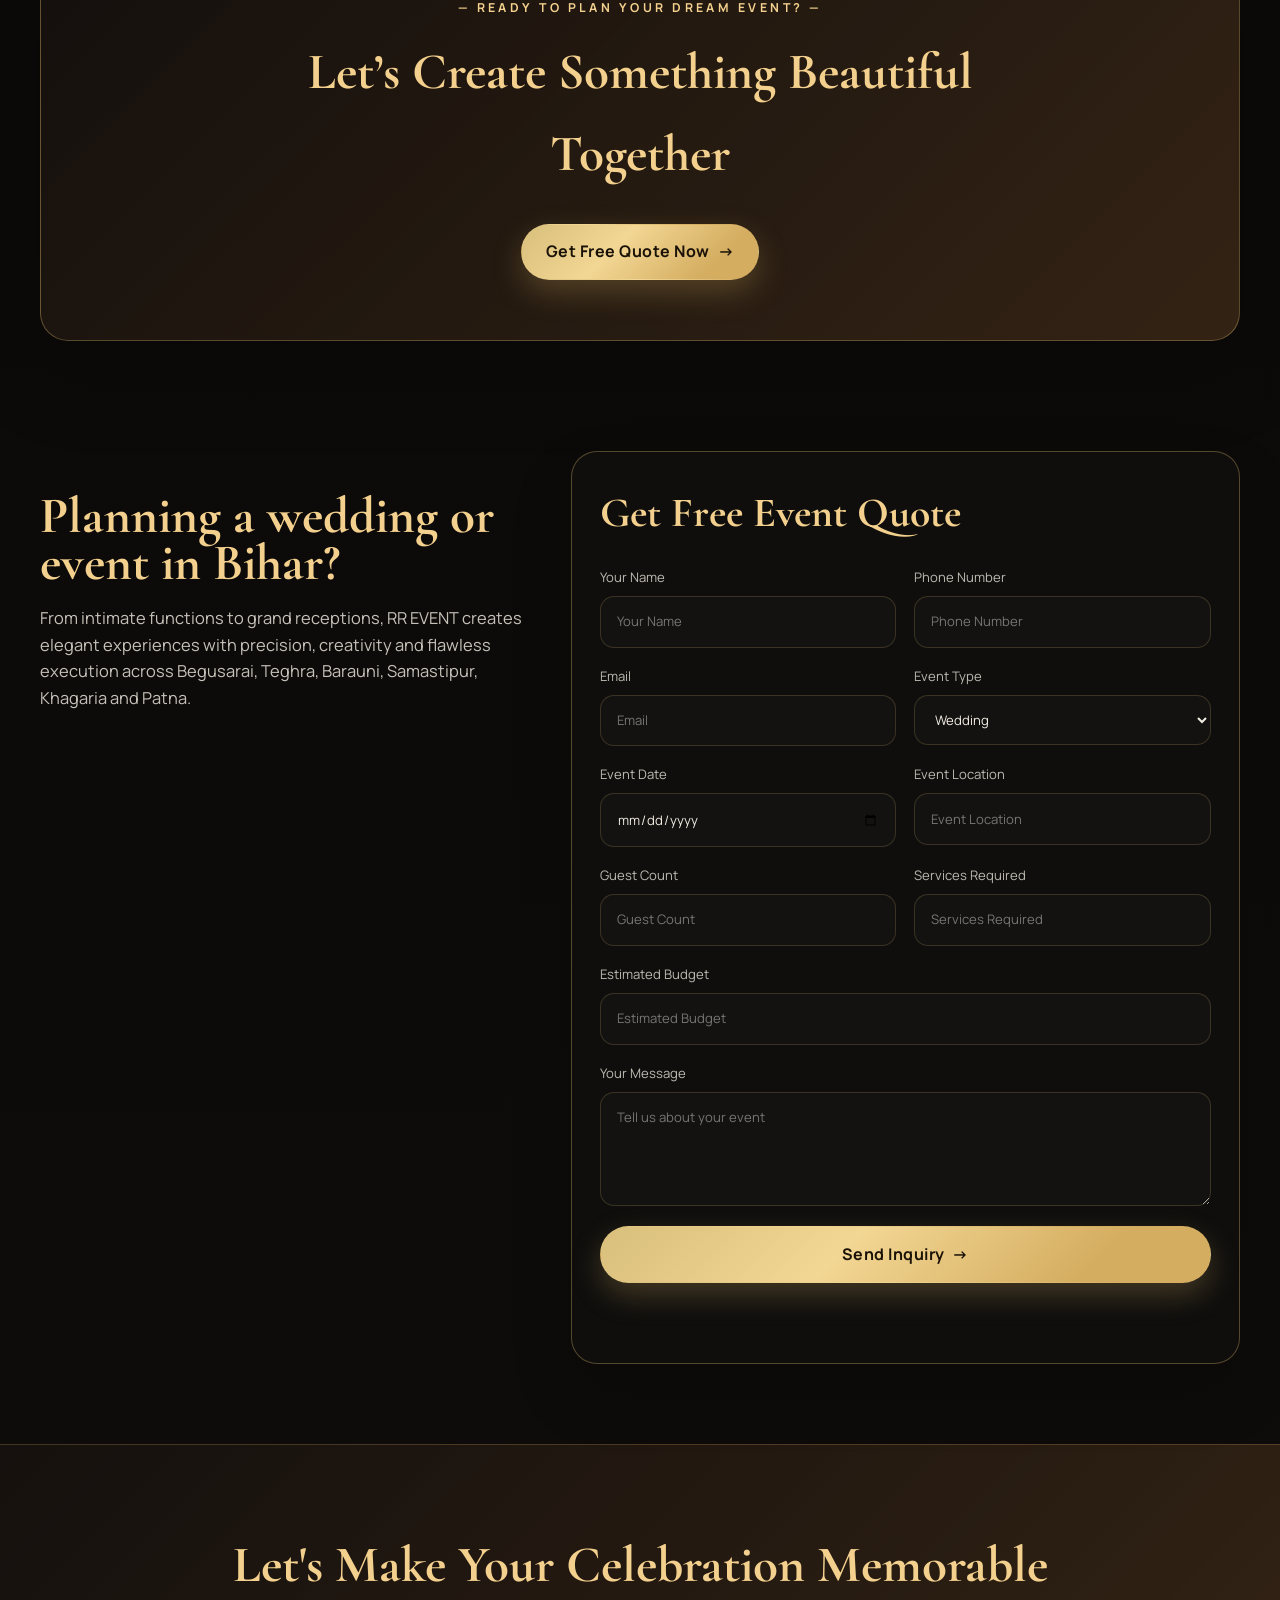
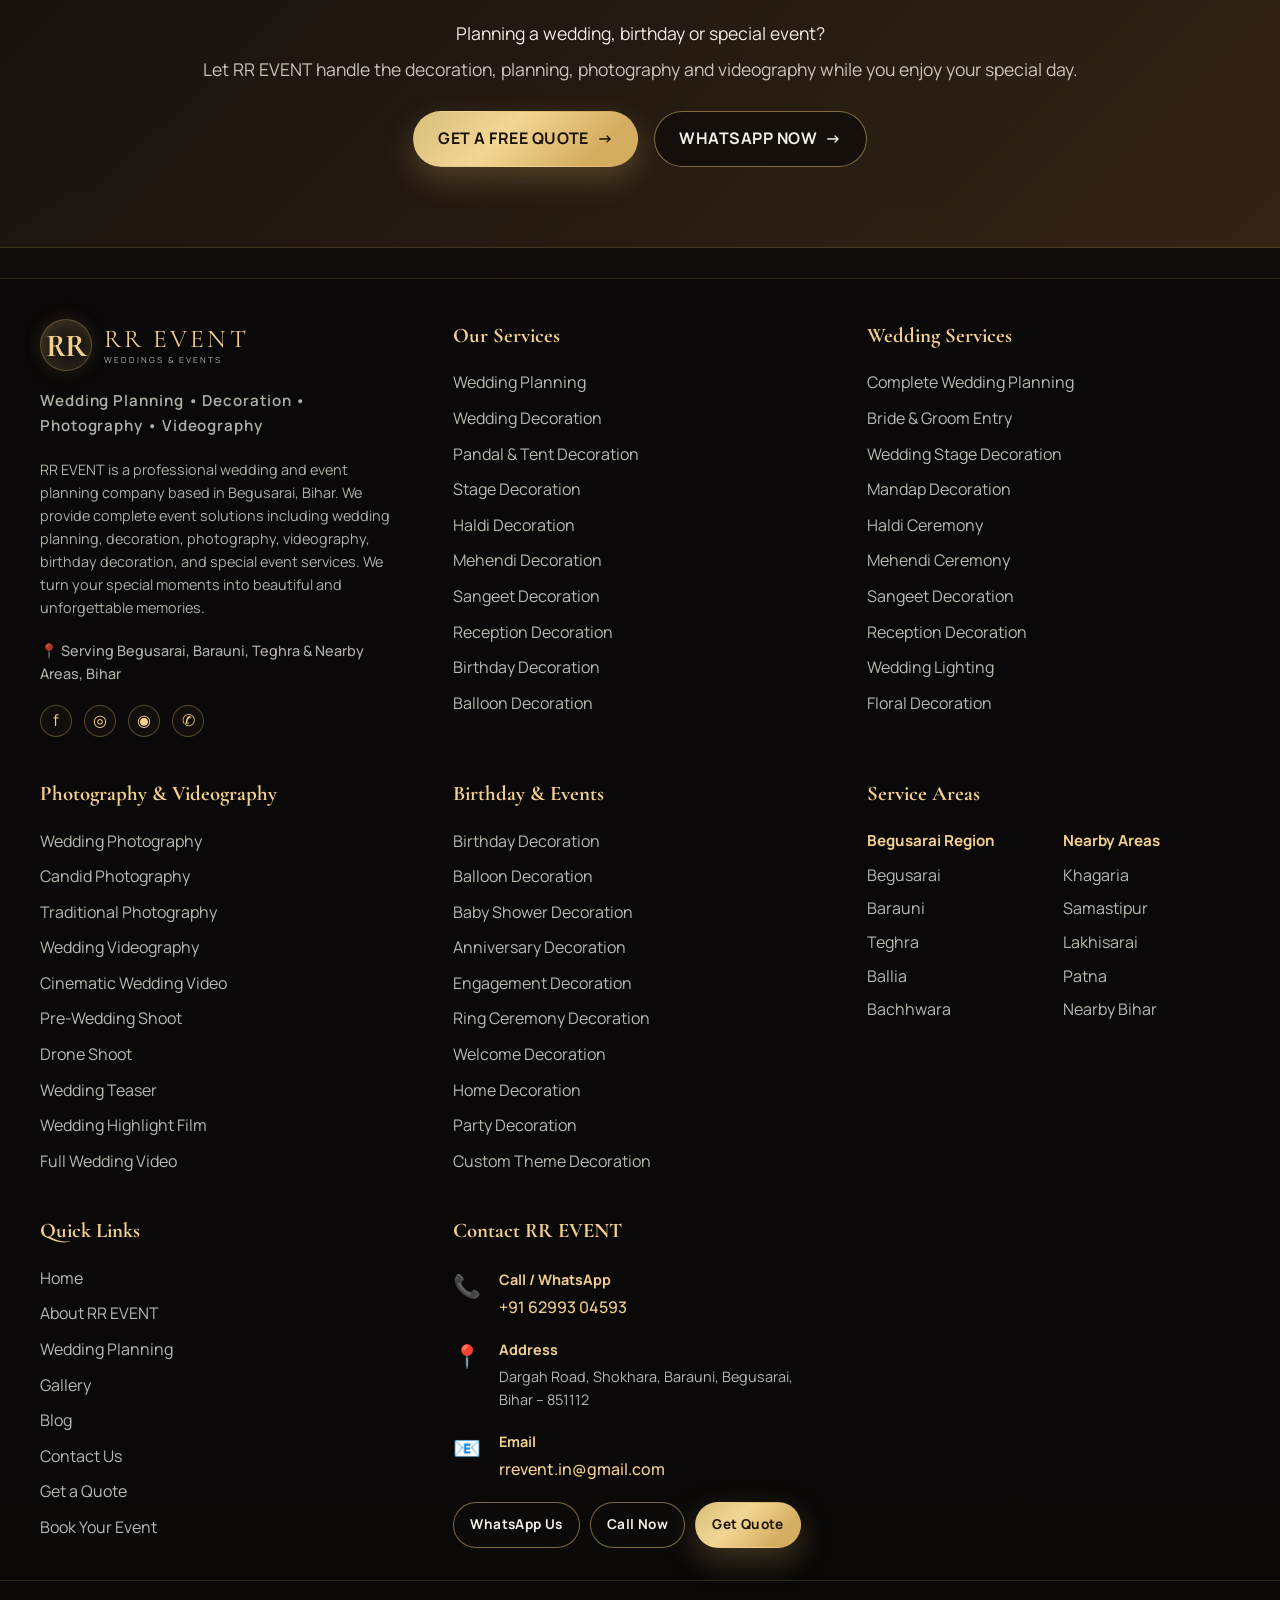
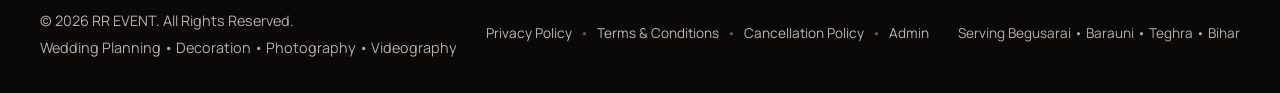
==== commit 78449d44: "Refactor client stats and update image sources Updated client count, removed service badges, and cha" ====
--- a/index.html
+++ b/index.html
@@ -161,7 +161,7 @@
                   <img src="https://images.unsplash.com/photo-1544005313-94ddf0286df2?auto=format&fit=crop&w=200&q=80" alt="Happy client profile" />
                 </div>
                 <div class="client-number">
-                  <strong>2000+</strong>
+                  <strong>137+</strong>
                   <span>Happy Clients</span>
                 </div>
               </div>
@@ -181,7 +181,6 @@
               <article class="service-card reveal">
                 <div class="service-image">
                   <img src="ASSETS/services/DECORATION/IMG_3979.JPG" alt="Wedding planning" />
-                  <span class="service-badge">✦</span>
                 </div>
                 <div class="service-content">
                   <h3>Wedding Planning</h3>
@@ -193,7 +192,6 @@
               <article class="service-card reveal">
                 <div class="service-image">
                   <img src="ASSETS/services/wedding/RR%20STUDIO%20(52).JPG" alt="Photography and Videography services" />
-                  <span class="service-badge">◌</span>
                 </div>
                 <div class="service-content">
                   <h3>Photography &amp; Videography</h3>
@@ -205,7 +203,6 @@
               <article class="service-card reveal">
                 <div class="service-image">
                   <img src="ASSETS/services/DECORATION/DECO.JPG" alt="Wedding decoration" />
-                  <span class="service-badge">✧</span>
                 </div>
                 <div class="service-content">
                   <h3>Decoration</h3>
@@ -217,7 +214,6 @@
               <article class="service-card reveal">
                 <div class="service-image">
                   <img src="ASSETS/services/wedding/IMG_6334.JPG" alt="Bridal entry" />
-                  <span class="service-badge">✦</span>
                 </div>
                 <div class="service-content">
                   <h3>Bridal Entry</h3>
@@ -232,28 +228,24 @@
         <section class="stats-wrap section-space">
           <div class="container stats-grid reveal">
             <div class="stat-item">
-              <span class="stat-icon">✦</span>
               <div>
                 <strong data-count="500" data-suffix="+">0</strong>
                 <small>Events Decorated</small>
               </div>
             </div>
             <div class="stat-item">
-              <span class="stat-icon">✦</span>
               <div>
                 <strong data-count="300" data-suffix="+">0</strong>
                 <small>Happy Clients</small>
               </div>
             </div>
             <div class="stat-item">
-              <span class="stat-icon">✦</span>
               <div>
                 <strong data-count="50" data-suffix="+">0</strong>
                 <small>Creative Themes</small>
               </div>
             </div>
             <div class="stat-item">
-              <span class="stat-icon">✦</span>
               <div>
                 <strong data-count="5" data-suffix="+">0</strong>
                 <small>Years Experience</small>
@@ -385,7 +377,7 @@
 
             <div class="demo-cta reveal">
               <p>Want to see more of our work?</p>
-              <a href="https://www.youtube.com/@RREvent" target="_blank" rel="noreferrer" class="btn btn-primary">Subscribe to Our Channel <span>→</span></a>
+              <a href="https://www.youtube.com/@RREvent" target="_blank" rel="noopener noreferrer" class="btn btn-primary">Subscribe to Our Channel <span>→</span></a>
             </div>
           </div>
         </section>
@@ -485,18 +477,6 @@
                 </ul>
               </div>
 
-              <!-- Top Cities Column -->
-              <div class="services-column">
-                <h3>Service Areas</h3>
-                <ul class="services-list">
-                  <li><a href="#contact">Begusarai</a></li>
-                  <li><a href="#contact">Teghra</a></li>
-                  <li><a href="#contact">Barauni</a></li>
-                  <li><a href="#contact">Samastipur</a></li>
-                  <li><a href="#contact">Khagaria</a></li>
-                  <li><a href="#contact">Patna</a></li>
-                </ul>
-              </div>
             </div>
 
             <div class="services-cta reveal">
@@ -515,7 +495,7 @@
 
             <div class="testimonial-carousel reveal" aria-label="Client testimonials">
               <article class="testimonial-card">
-                <img src="https://images.unsplash.com/photo-1494790108377-be9c29b29330?auto=format&fit=crop&w=200&q=80" alt="Ankita Sinha" />
+                <img src="ASSETS/services/wedding/IMG_6334.JPG" alt="Ankita Sinha" />
                 <div class="testimonial-header">
                   <div>
                     <h3>Ankita Sinha</h3>
@@ -527,7 +507,7 @@
               </article>
 
               <article class="testimonial-card">
-                <img src="https://images.unsplash.com/photo-1500648767791-00dcc994a43e?auto=format&fit=crop&w=200&q=80" alt="Rohit Kumar" />
+                <img src="ASSETS/services/DECORATION/IMG_3979.JPG" alt="Rohit Kumar" />
                 <div class="testimonial-header">
                   <div>
                     <h3>Rohit Kumar</h3>
@@ -539,7 +519,7 @@
               </article>
 
               <article class="testimonial-card">
-                <img src="https://images.unsplash.com/photo-1487412720507-e7ab37603c6f?auto=format&fit=crop&w=200&q=80" alt="Priya Shah" />
+                <img src="ASSETS/services/wedding/RR%20STUDIO%20(52).JPG" alt="Priya Shah" />
                 <div class="testimonial-header">
                   <div>
                     <h3>Priya Shah</h3>
@@ -551,7 +531,7 @@
               </article>
 
               <article class="testimonial-card">
-                <img src="https://images.unsplash.com/photo-1544005313-94ddf0286df2?auto=format&fit=crop&w=200&q=80" alt="Amit & Neha" />
+                <img src="ASSETS/services/wedding/IMG_6334.JPG" alt="Amit & Neha" />
                 <div class="testimonial-header">
                   <div>
                     <h3>Amit &amp; Neha</h3>
@@ -649,7 +629,7 @@
           <p class="cta-subtitle">Let RR EVENT handle the decoration, planning, photography and videography while you enjoy your special day.</p>
           <div class="footer-cta-buttons">
             <a href="#contact" class="btn btn-primary">GET A FREE QUOTE <span>→</span></a>
-            <a href="https://wa.me/916299304593" target="_blank" rel="noreferrer" class="btn btn-secondary">WHATSAPP NOW <span>→</span></a>
+            <a href="https://wa.me/916299304593" target="_blank" rel="noopener noreferrer" class="btn btn-secondary">WHATSAPP NOW <span>→</span></a>
           </div>
         </div>
       </section>
@@ -675,7 +655,7 @@
               <a href="#" aria-label="Facebook" title="Facebook">f</a>
               <a href="#" aria-label="Instagram" title="Instagram">◎</a>
               <a href="#" aria-label="YouTube" title="YouTube">◉</a>
-              <a href="https://wa.me/916299304593" target="_blank" rel="noreferrer" aria-label="WhatsApp" title="WhatsApp">✆</a>
+              <a href="https://wa.me/916299304593" target="_blank" rel="noopener noreferrer" aria-label="WhatsApp" title="WhatsApp">✆</a>
             </div>
           </div>
 
@@ -816,7 +796,7 @@
               </div>
             </div>
             <div class="footer-contact-buttons">
-              <a href="https://wa.me/916299304593" target="_blank" rel="noreferrer" class="btn btn-secondary small-btn">WhatsApp Us</a>
+              <a href="https://wa.me/916299304593" target="_blank" rel="noopener noreferrer" class="btn btn-secondary small-btn">WhatsApp Us</a>
               <a href="tel:+916299304593" class="btn btn-secondary small-btn">Call Now</a>
               <a href="#contact" class="btn btn-primary small-btn">Get Quote</a>
             </div>
@@ -840,7 +820,7 @@
               <span>•</span>
               <a href="#contact">Cancellation Policy</a>
               <span>•</span>
-              <a href="admin.html" target="_blank" rel="noopener noreferrer">Admin</a>
+              <a href="../RR%20DATA%20MANAGEMENT%20SYSTEM/index.html" target="_blank" rel="noopener noreferrer">Admin</a>
             </div>
             <div class="footer-service-cities">
               <p>Serving Begusarai • Barauni • Teghra • Bihar</p>
@@ -850,7 +830,7 @@
       </footer>
 
       <div class="floating-contact" aria-label="Floating contact buttons">
-        <a href="https://wa.me/916299304593" target="_blank" rel="noreferrer" class="float-btn whatsapp" aria-label="WhatsApp">
+        <a href="https://wa.me/916299304593" target="_blank" rel="noopener noreferrer" class="float-btn whatsapp" aria-label="WhatsApp">
           <span>WhatsApp</span>
           <i>✆</i>
         </a>
@@ -865,7 +845,7 @@
       </div>
 
       <div class="mobile-contact-bar" aria-label="Mobile contact bar">
-        <a href="https://wa.me/916299304593" target="_blank" rel="noreferrer">WhatsApp</a>
+        <a href="https://wa.me/916299304593" target="_blank" rel="noopener noreferrer">WhatsApp</a>
         <a href="tel:+916299304593">Call</a>
         <a href="#contact">Get Quote</a>
       </div>
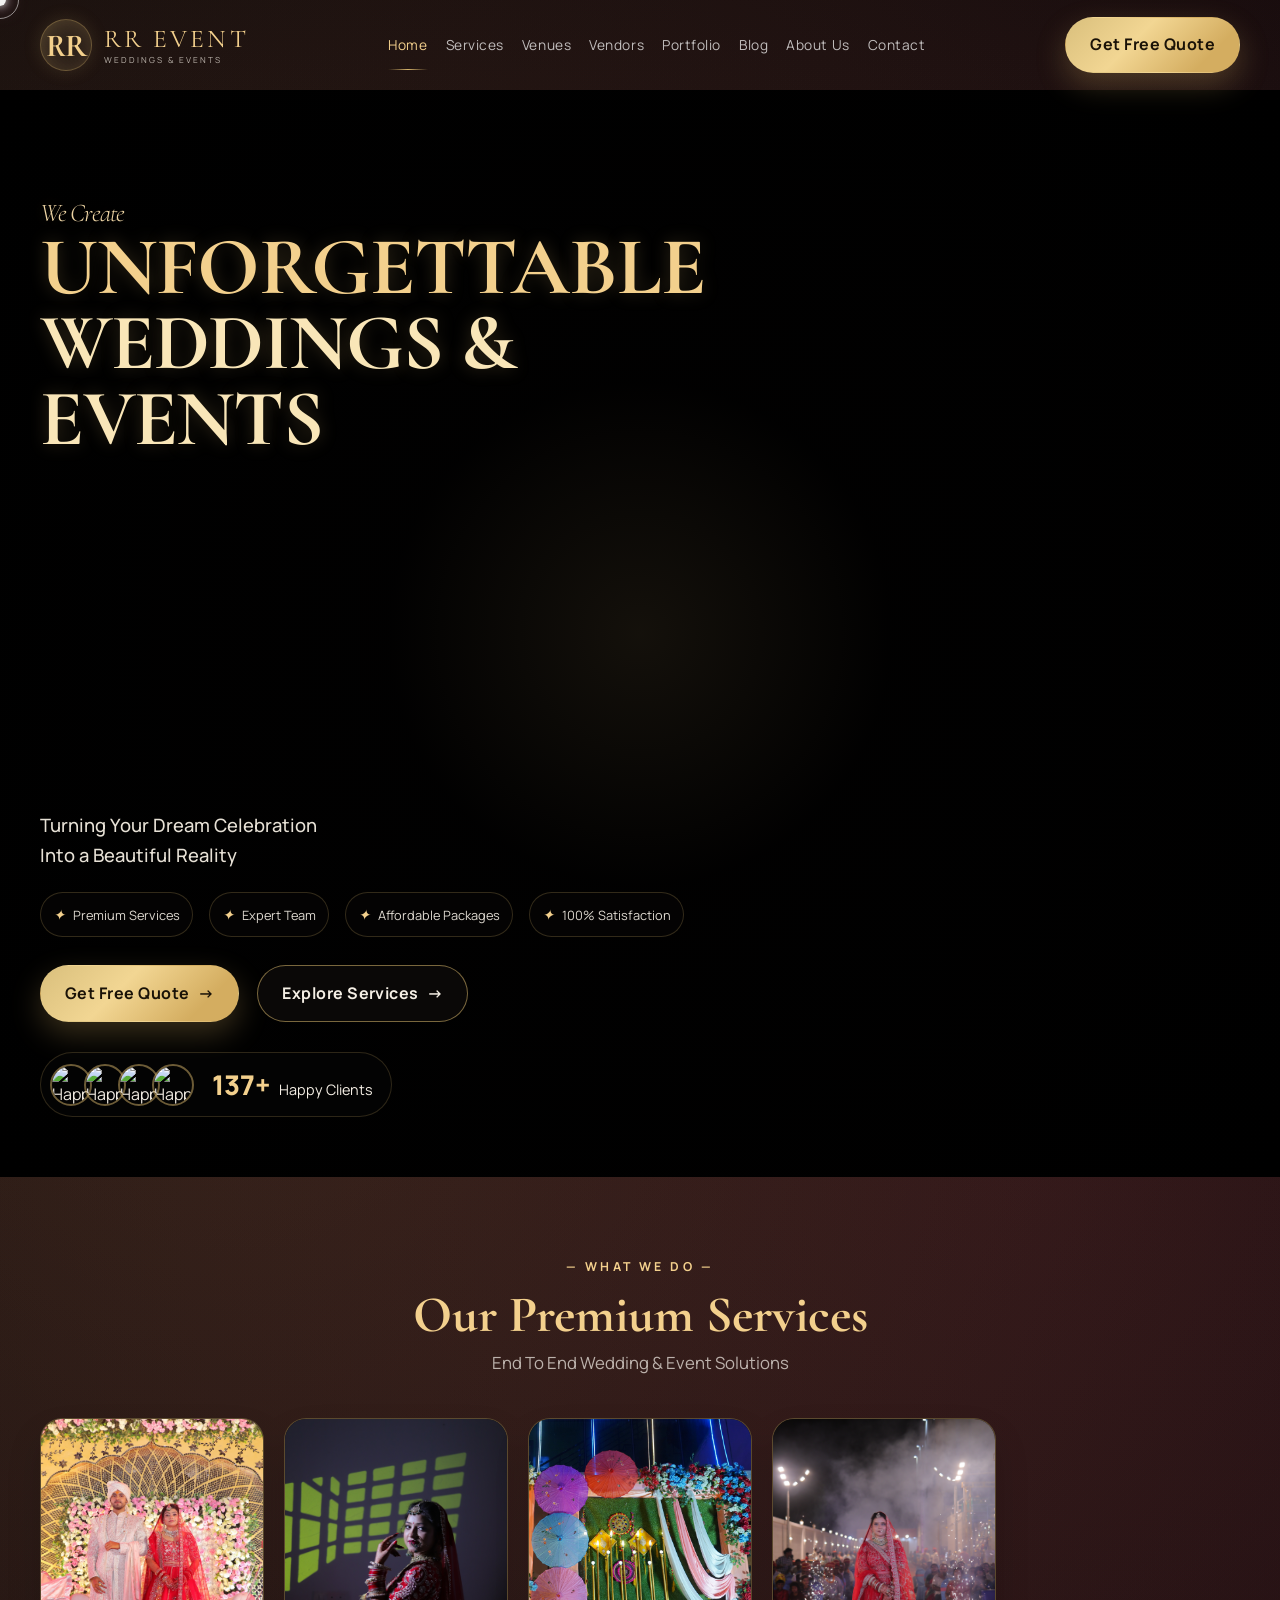
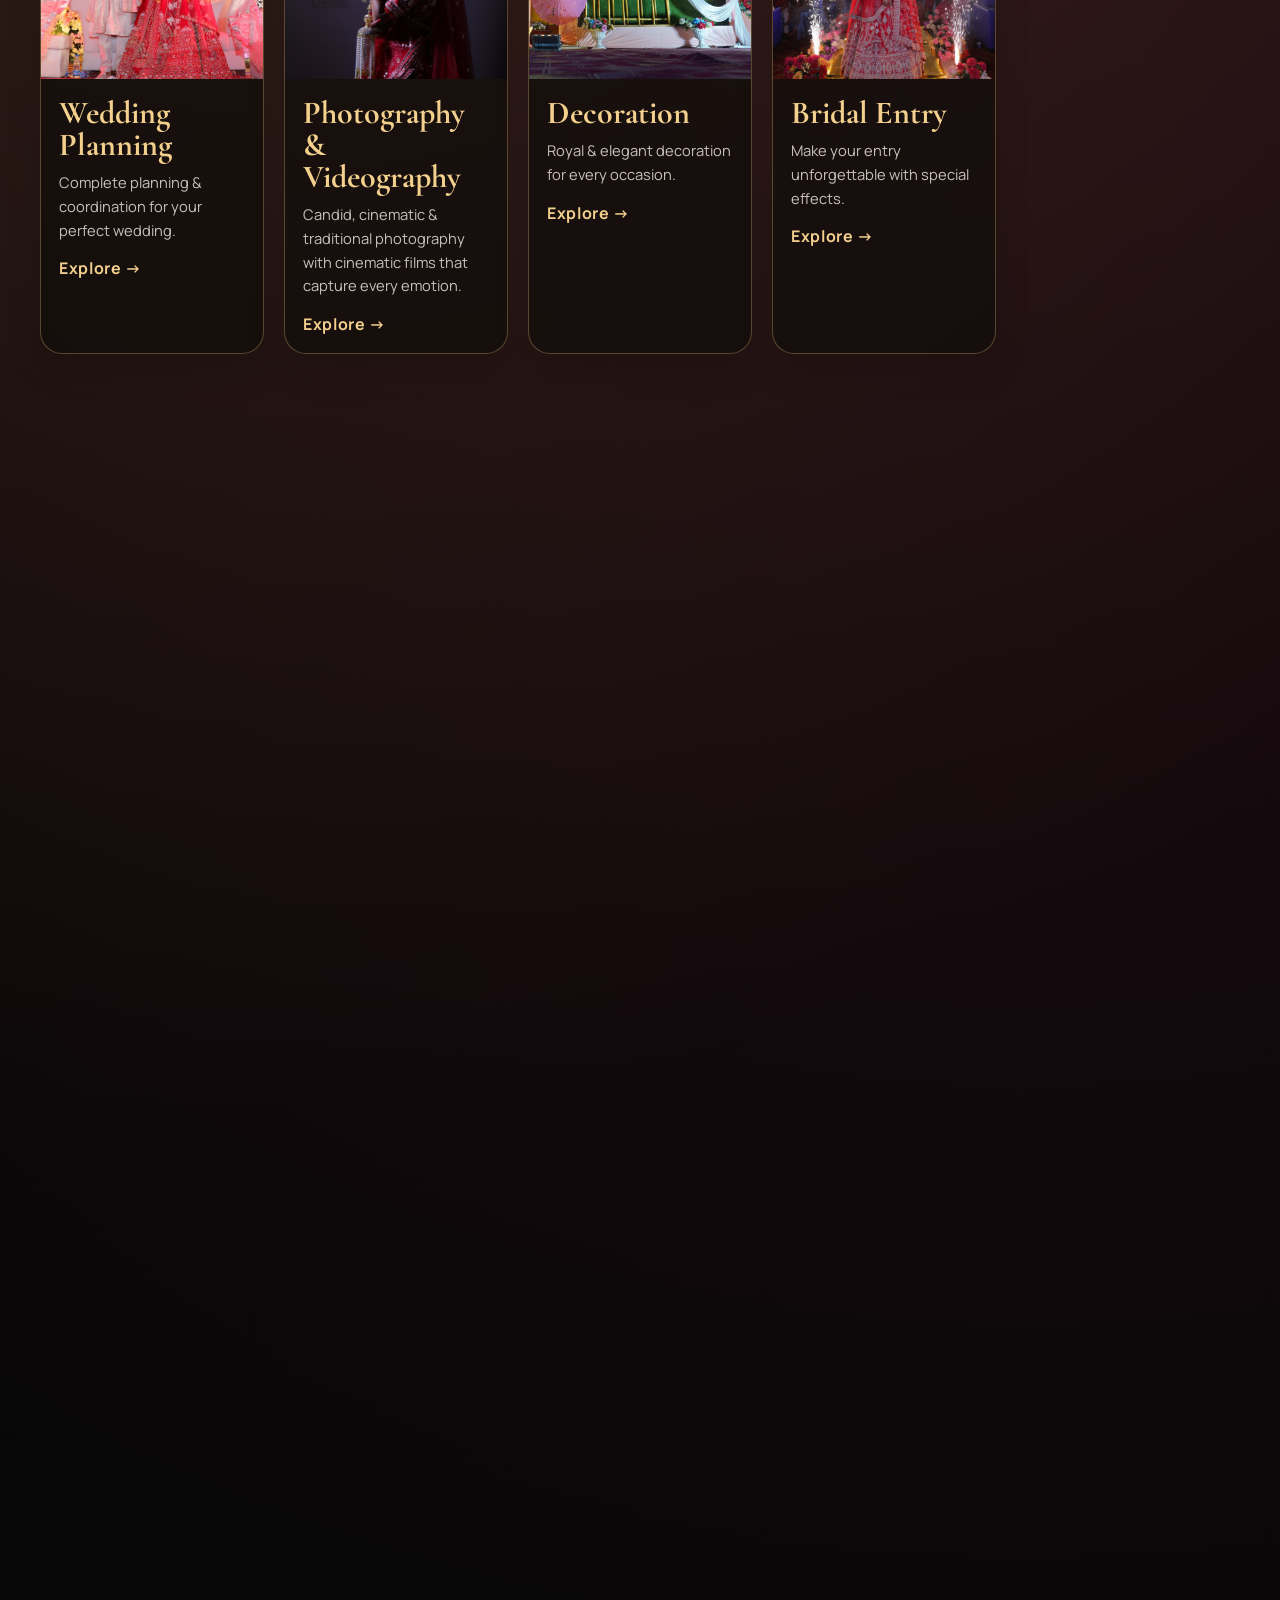
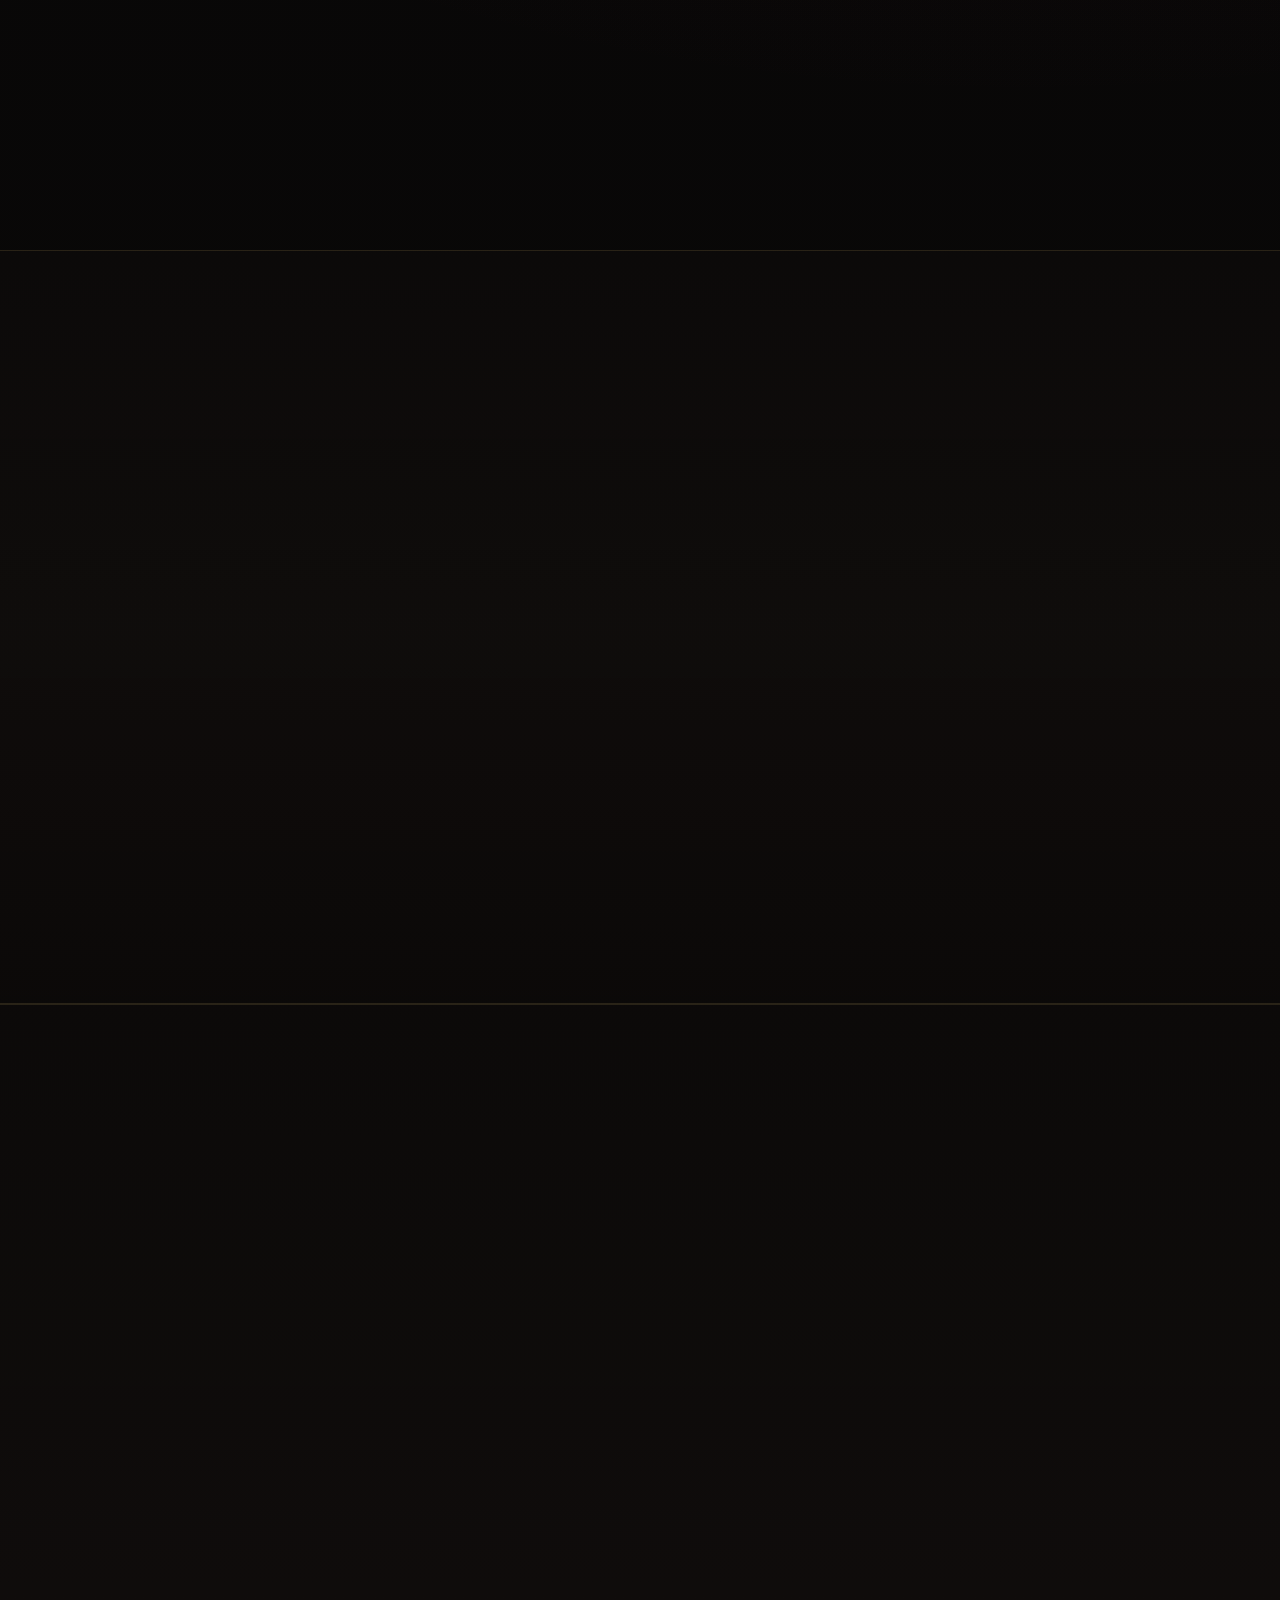
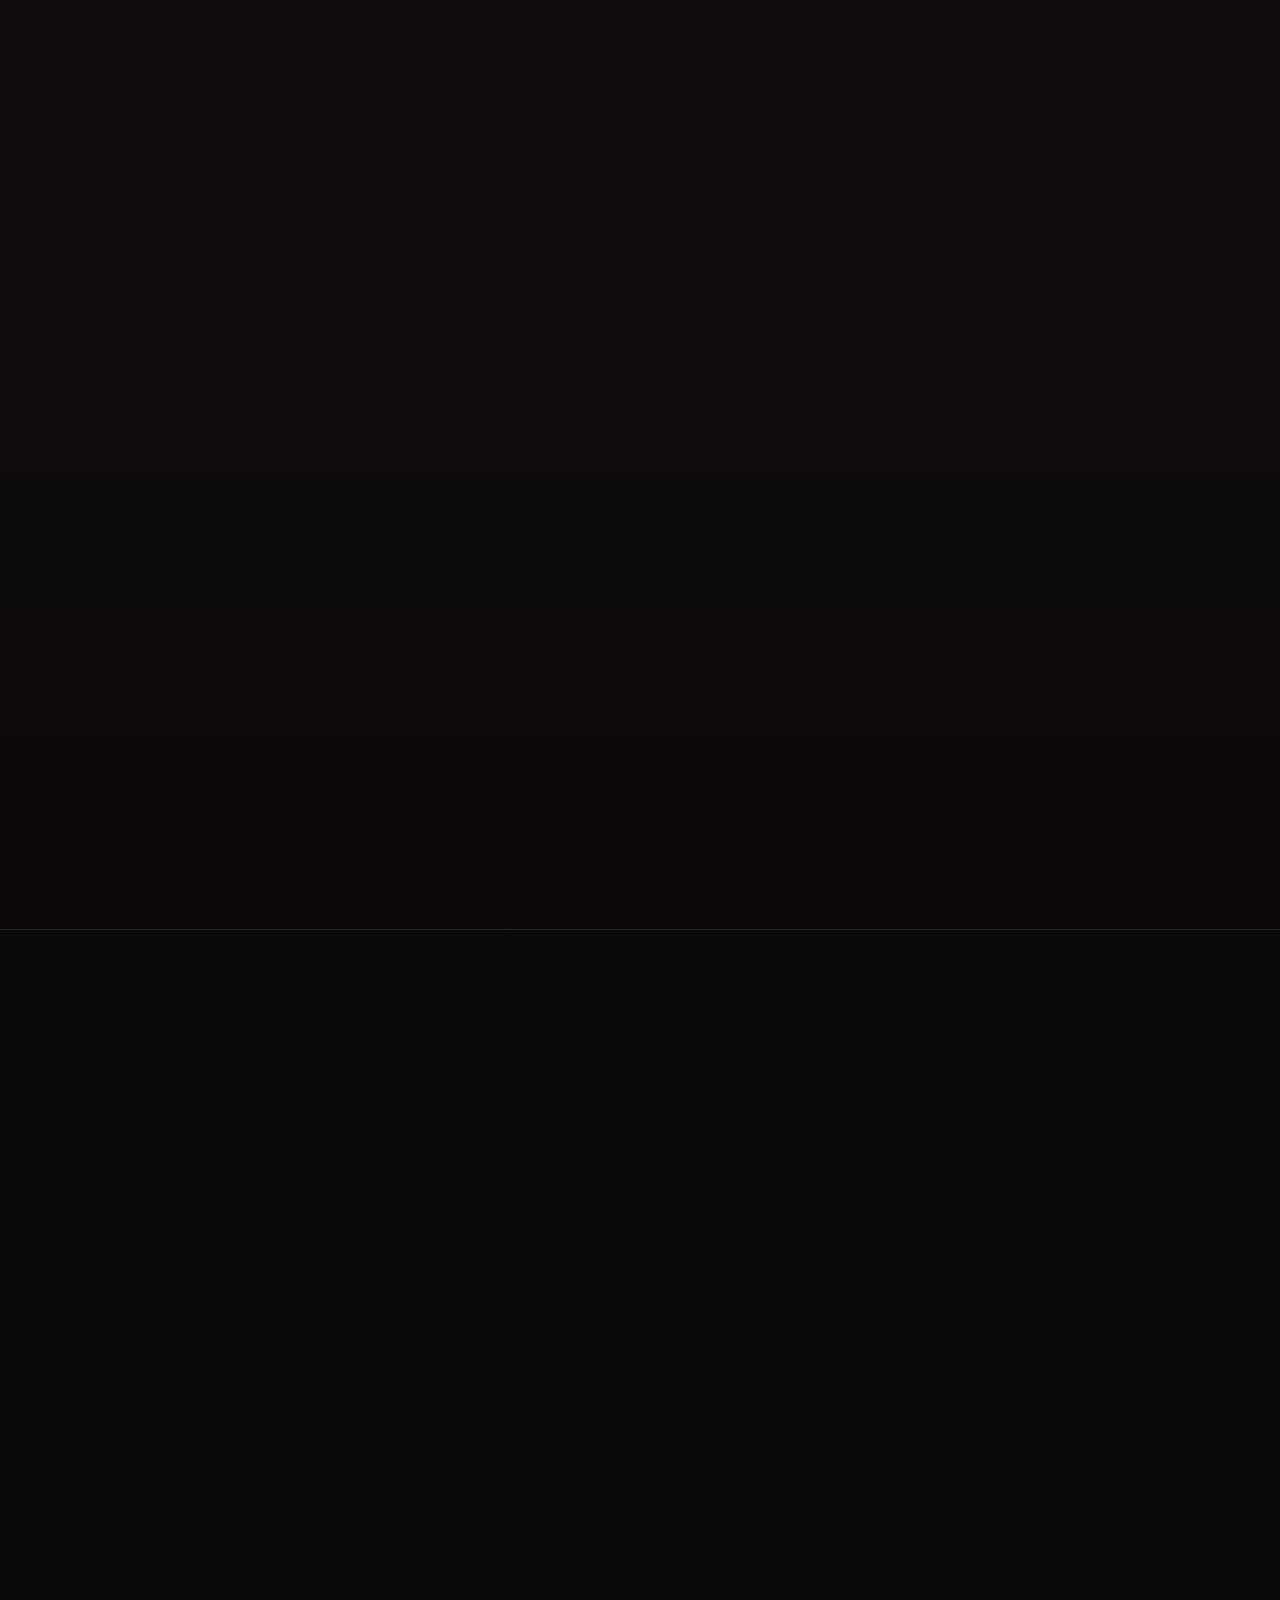
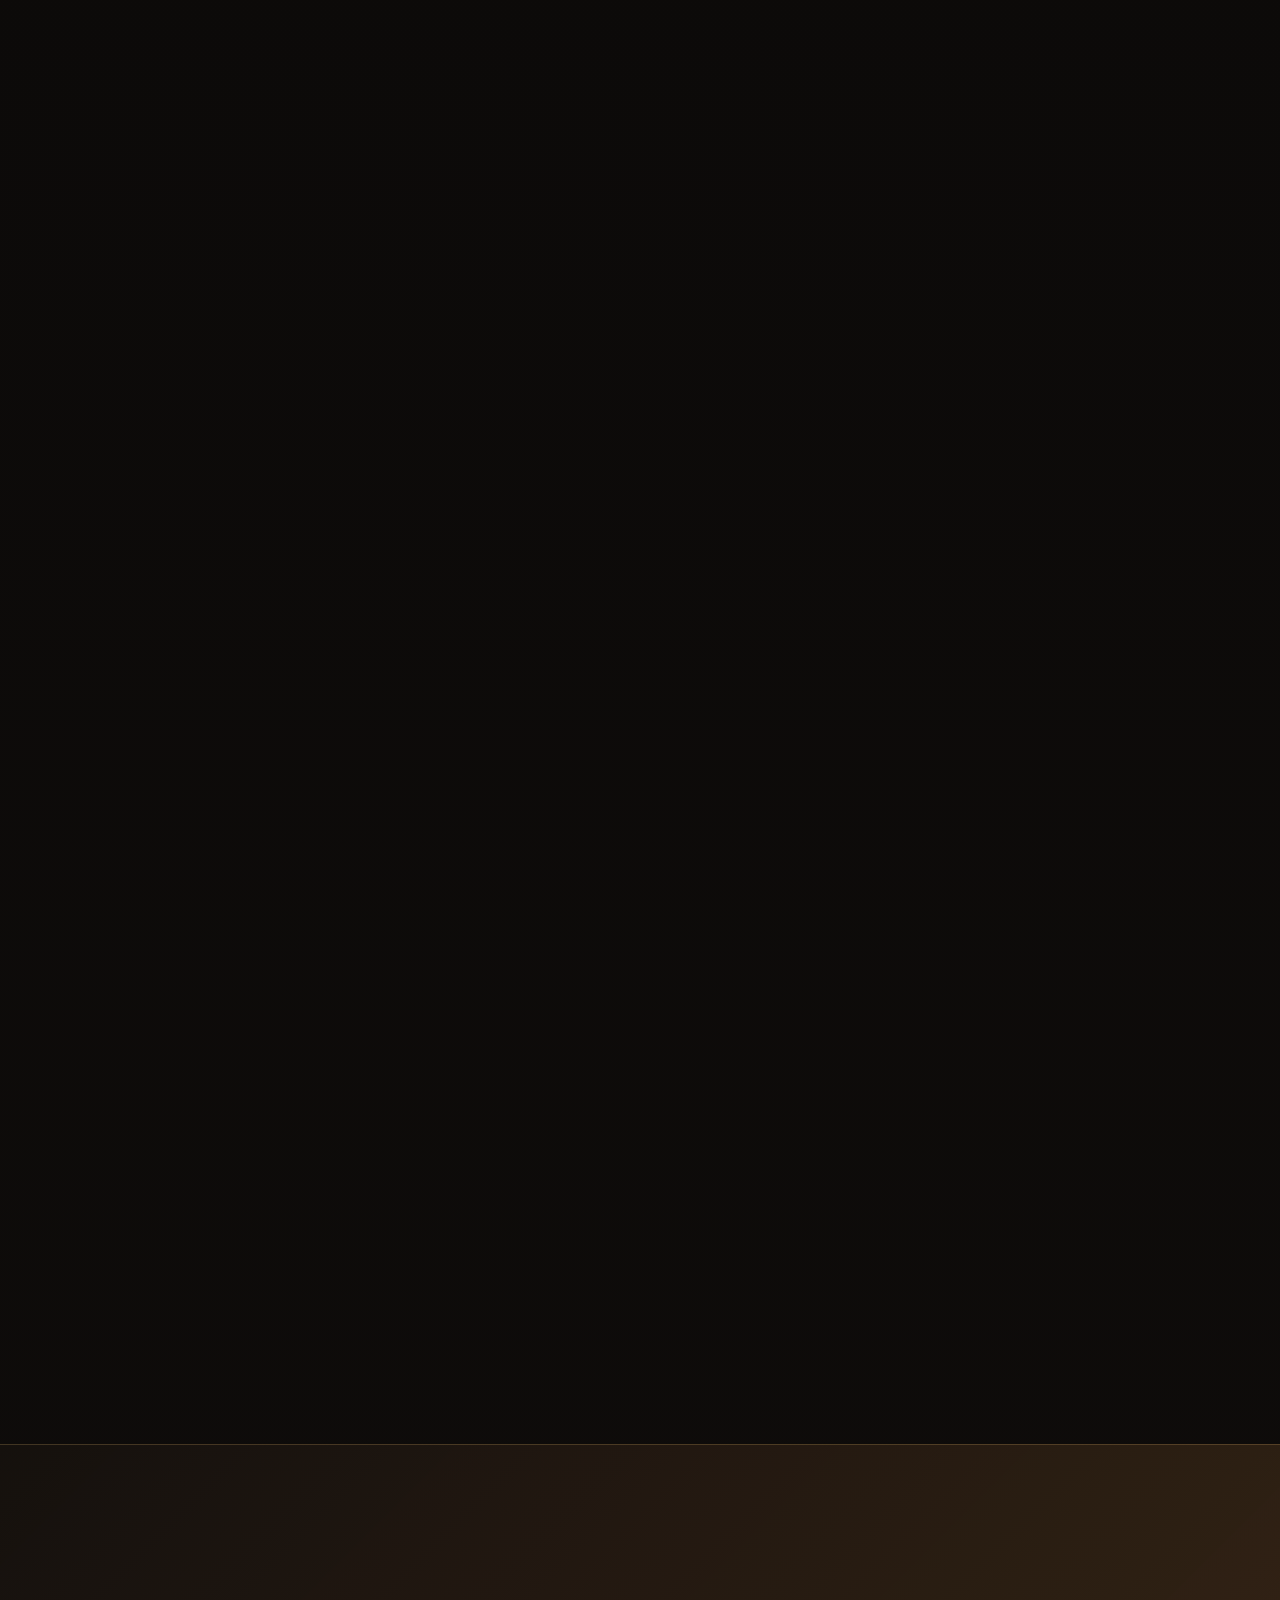
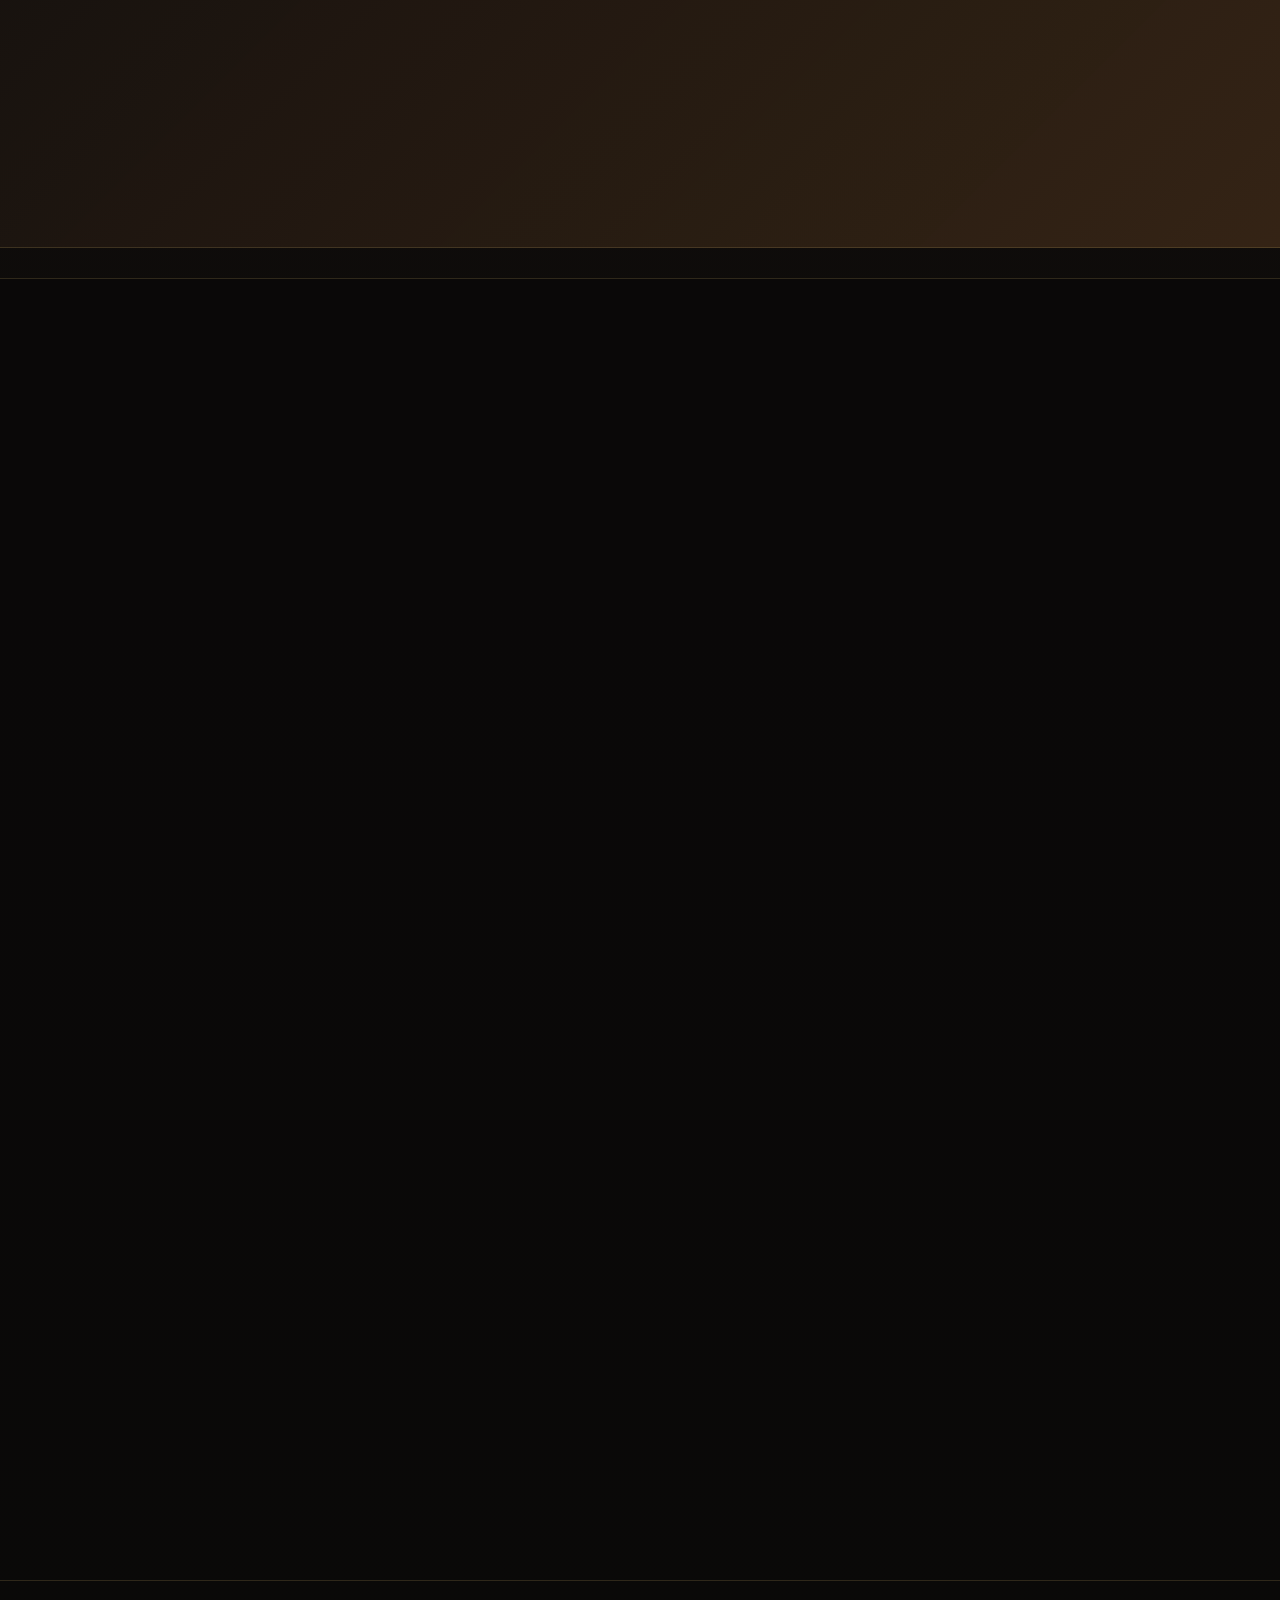
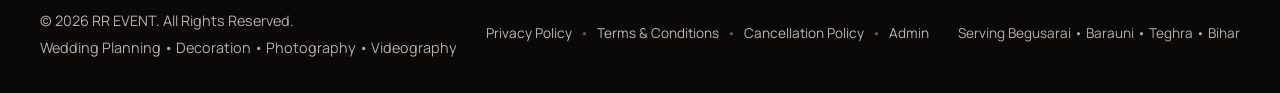
==== commit 6b395efa: "Update Admin link to use relative path" ====
--- a/index.html
+++ b/index.html
@@ -820,7 +820,7 @@
               <span>•</span>
               <a href="#contact">Cancellation Policy</a>
               <span>•</span>
-              <a href="../RR%20DATA%20MANAGEMENT%20SYSTEM/index.html" target="_blank" rel="noopener noreferrer">Admin</a>
+              <a href="admin/index.html" target="_blank" rel="noopener noreferrer">Admin</a>
             </div>
             <div class="footer-service-cities">
               <p>Serving Begusarai • Barauni • Teghra • Bihar</p>
--- a/styles.css
+++ b/styles.css
@@ -168,6 +168,7 @@
 
 .site-header.scrolled {
   background: rgba(9, 8, 7, 0.72);
+  -webkit-backdrop-filter: blur(10px);
   backdrop-filter: blur(10px);
   border-bottom: 1px solid rgba(214, 180, 107, 0.24);
   box-shadow: 0 10px 30px rgba(0, 0, 0, 0.25);
@@ -1451,7 +1452,7 @@
   right: 20px;
   top: 50%;
   transform: translateY(-50%);
-  display: flex;
+  display: none;
   flex-direction: column;
   gap: 12px;
   z-index: 1000;
@@ -1516,6 +1517,7 @@
   gap: 10px;
   background: rgba(17, 14, 12, 0.85);
   border: 1px solid rgba(214, 180, 107, 0.27);
+  -webkit-backdrop-filter: blur(10px);
   backdrop-filter: blur(10px);
   border-radius: 18px;
   padding: 10px;
@@ -1590,6 +1592,7 @@
 .float-item {
   position: absolute;
   bottom: -50px;
+  -webkit-user-select: none;
   user-select: none;
   opacity: 0;
   animation: floatUp linear forwards;
@@ -1632,6 +1635,10 @@
 }
 
 @media (max-width: 980px) {
+  .floating-contact {
+    display: flex;
+  }
+
   .navbar {
     position: relative;
     min-height: 78px;
@@ -1759,6 +1766,10 @@
 }
 
 @media (max-width: 767px) {
+  .floating-contact {
+    display: none;
+  }
+
   .container {
     width: min(100% - 20px, 1200px);
   }
@@ -1797,6 +1808,7 @@
 
   .site-header {
     background: rgba(9, 8, 7, 0.78);
+    -webkit-backdrop-filter: blur(8px);
     backdrop-filter: blur(8px);
   }
 
@@ -1812,7 +1824,7 @@
   }
 
   .hero {
-    min-height: auto;
+    min-height: 0;
     padding: 20px 0 18px;
     background-position: center;
   }
@@ -1979,10 +1991,6 @@
     text-align: center;
   }
 
-  .floating-contact {
-    display: none;
-  }
-
   .mobile-contact-bar {
     display: grid;
   }
@@ -1996,6 +2004,27 @@
 @media (min-width: 1440px) {
   .container {
     width: min(1280px, calc(100% - 64px));
+  }
+}
+
+@media (max-width: 767px) {
+  body {
+    padding-bottom: calc(86px + env(safe-area-inset-bottom));
+  }
+
+  .services-grid {
+    grid-template-columns: minmax(0, 1fr);
+    gap: 32px;
+  }
+
+  .services-column {
+    min-width: 0;
+  }
+
+  .mobile-contact-bar {
+    left: 10px;
+    right: 10px;
+    bottom: max(10px, env(safe-area-inset-bottom));
   }
 }
 
@@ -2202,8 +2231,20 @@
 
 @media (max-width: 480px) {
   .services-grid {
-    grid-template-columns: 1fr;
+    width: 100%;
+    grid-template-columns: minmax(0, 1fr);
     gap: 24px;
+  }
+
+  .services-column {
+    width: 100%;
+    min-width: 0;
+  }
+
+  .services-list {
+    display: grid;
+    grid-template-columns: repeat(2, minmax(0, 1fr));
+    column-gap: 16px;
   }
 
   .services-column h3 {
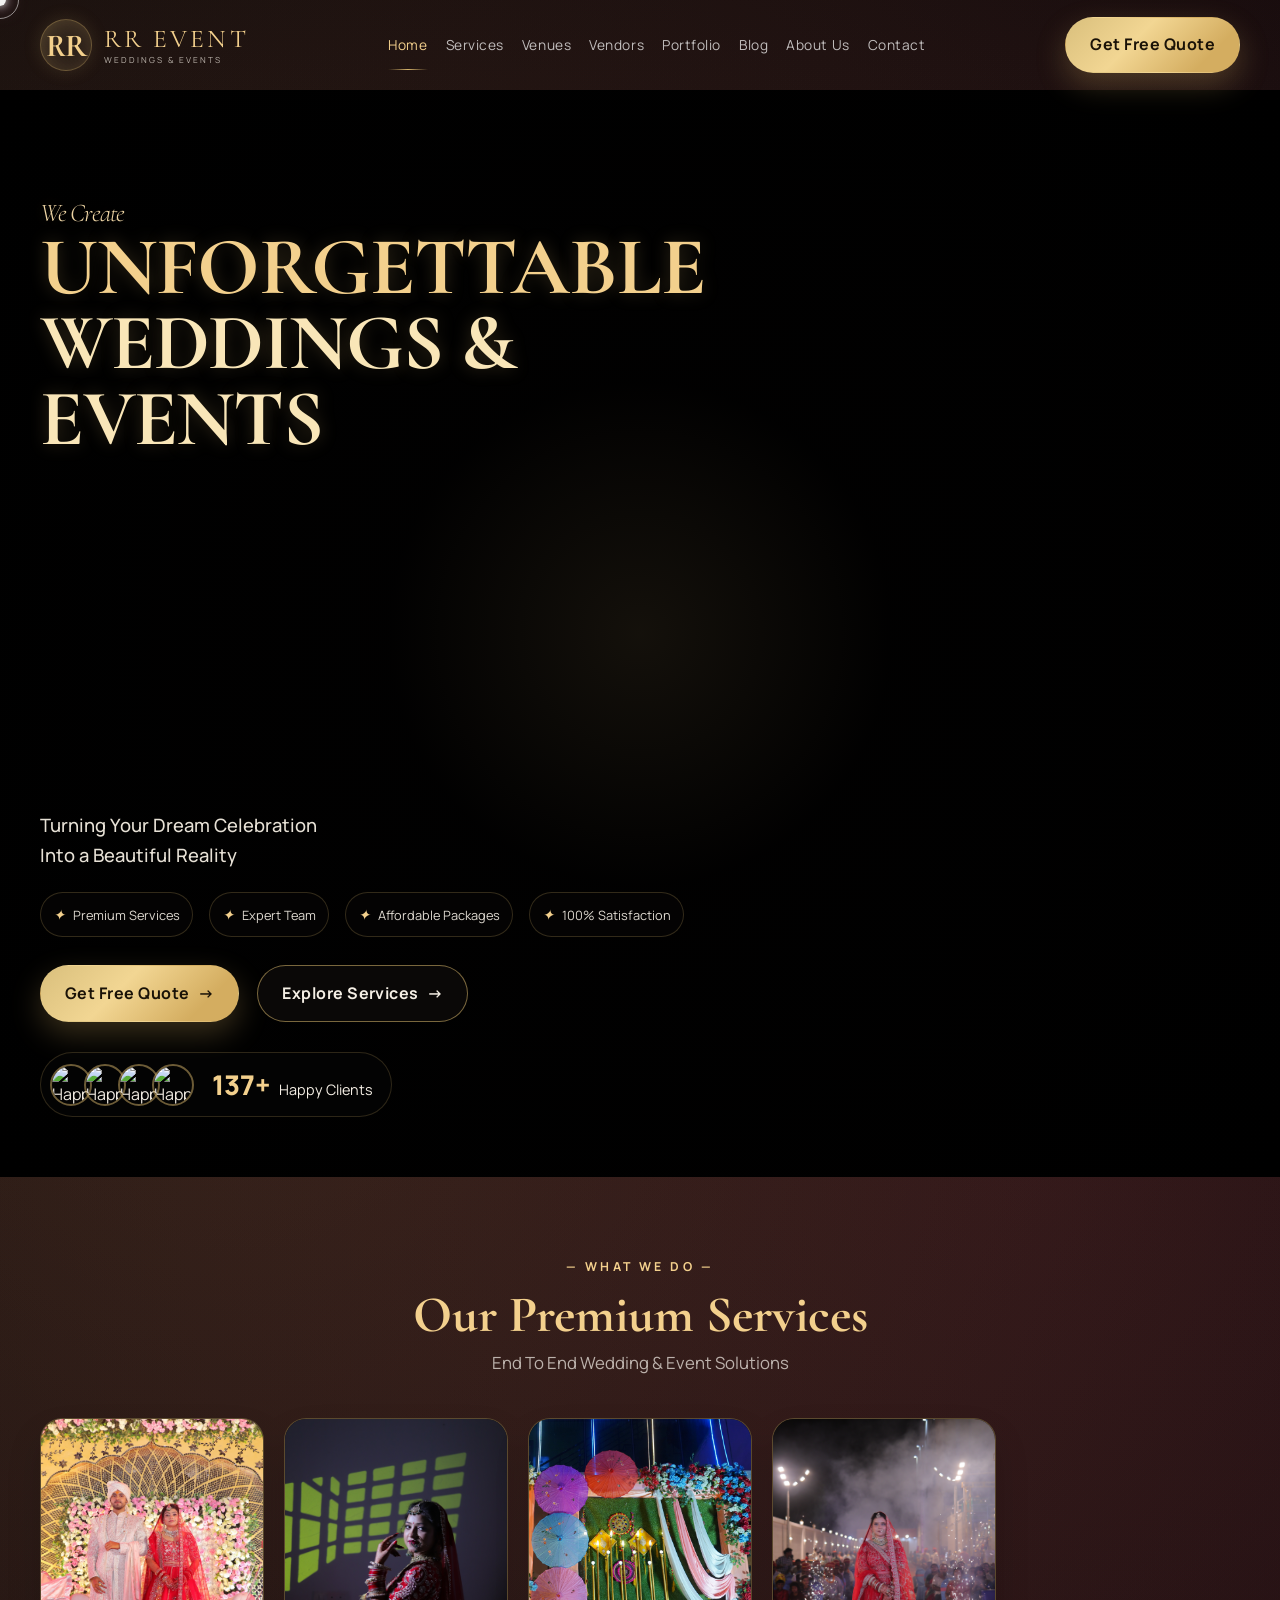
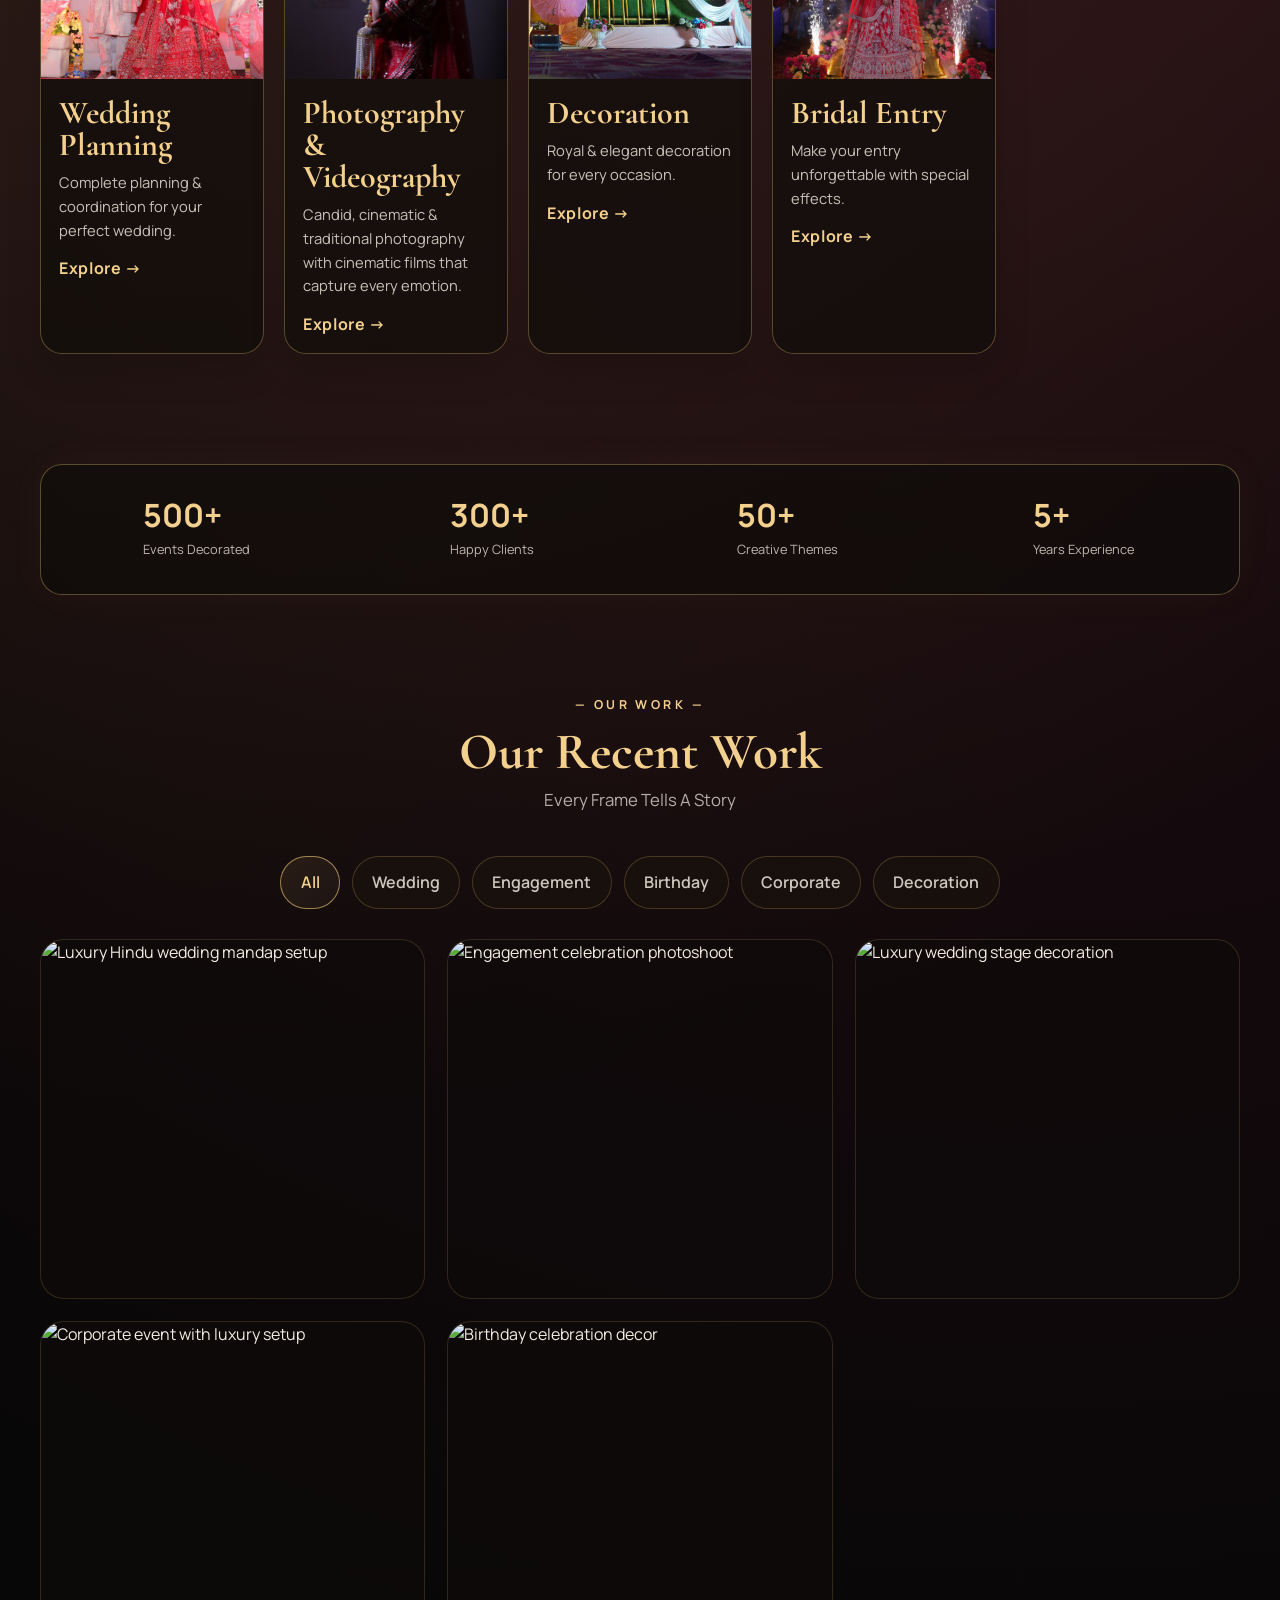
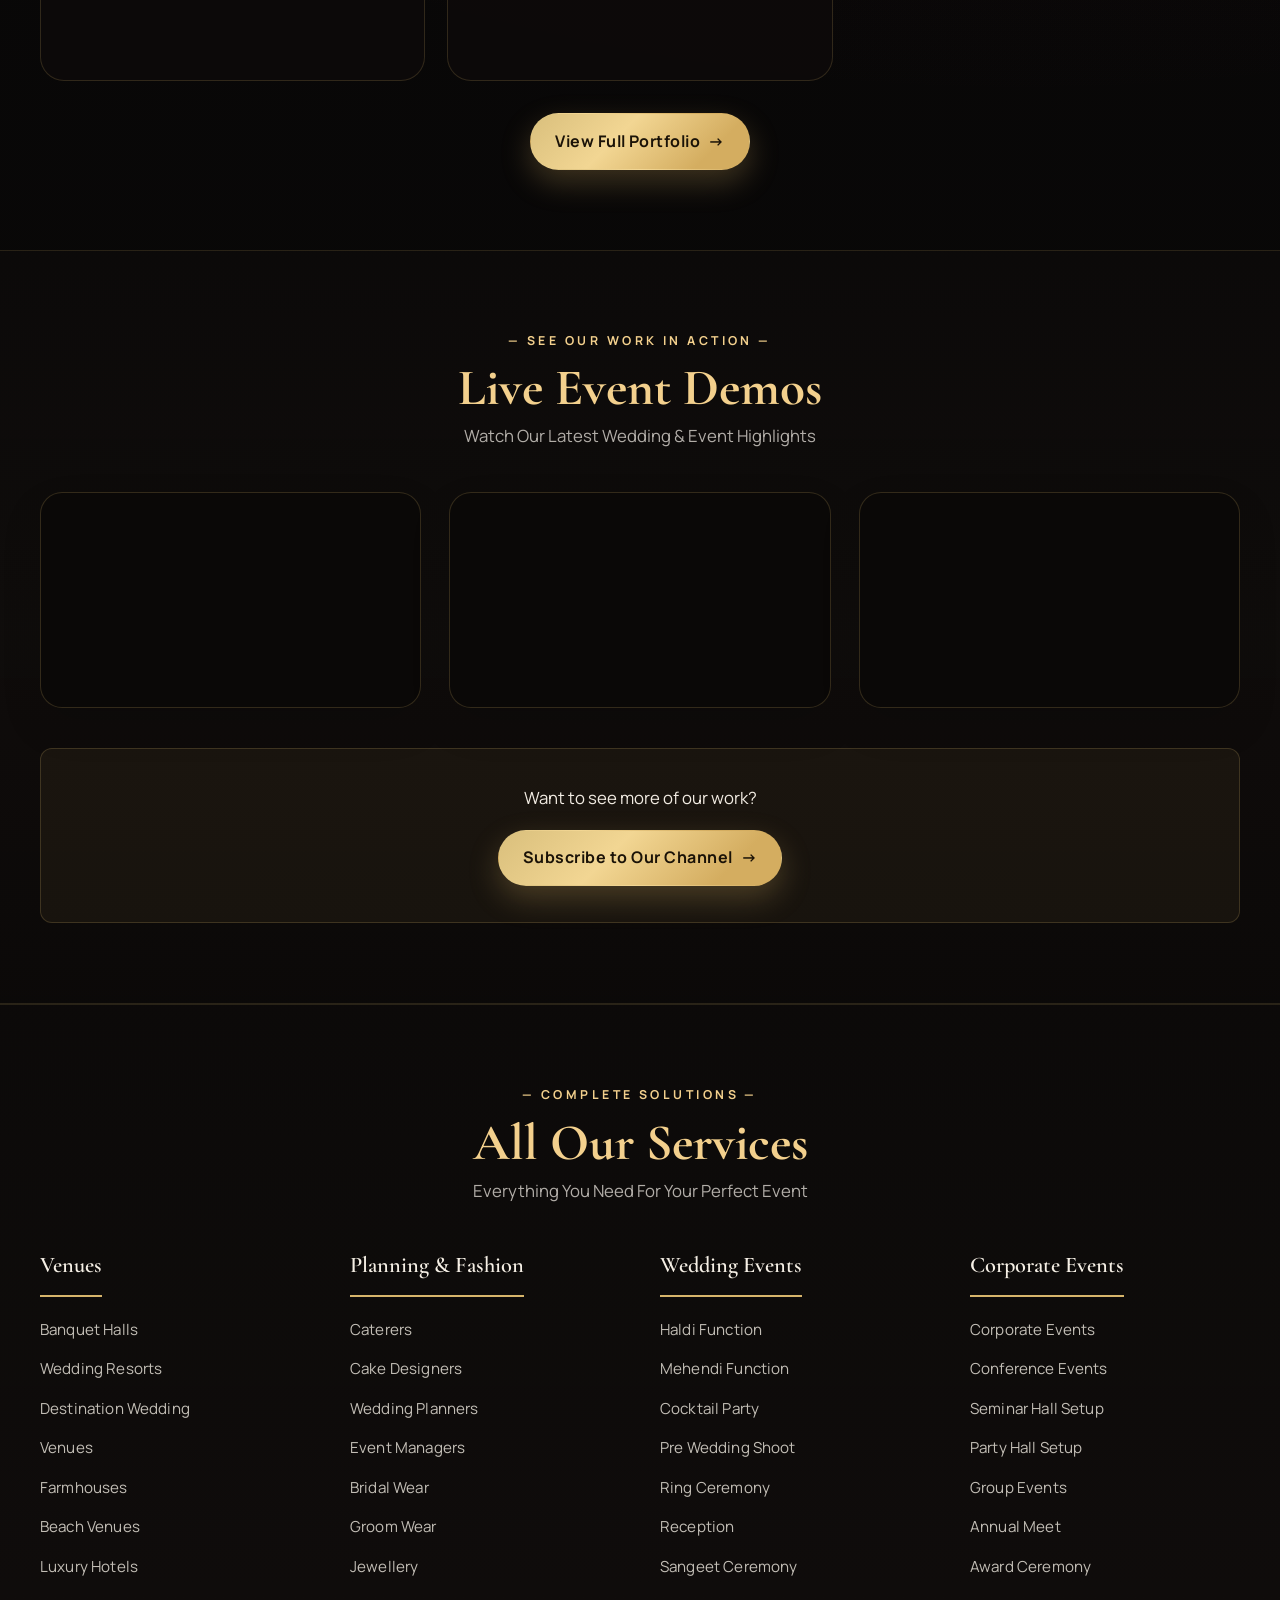
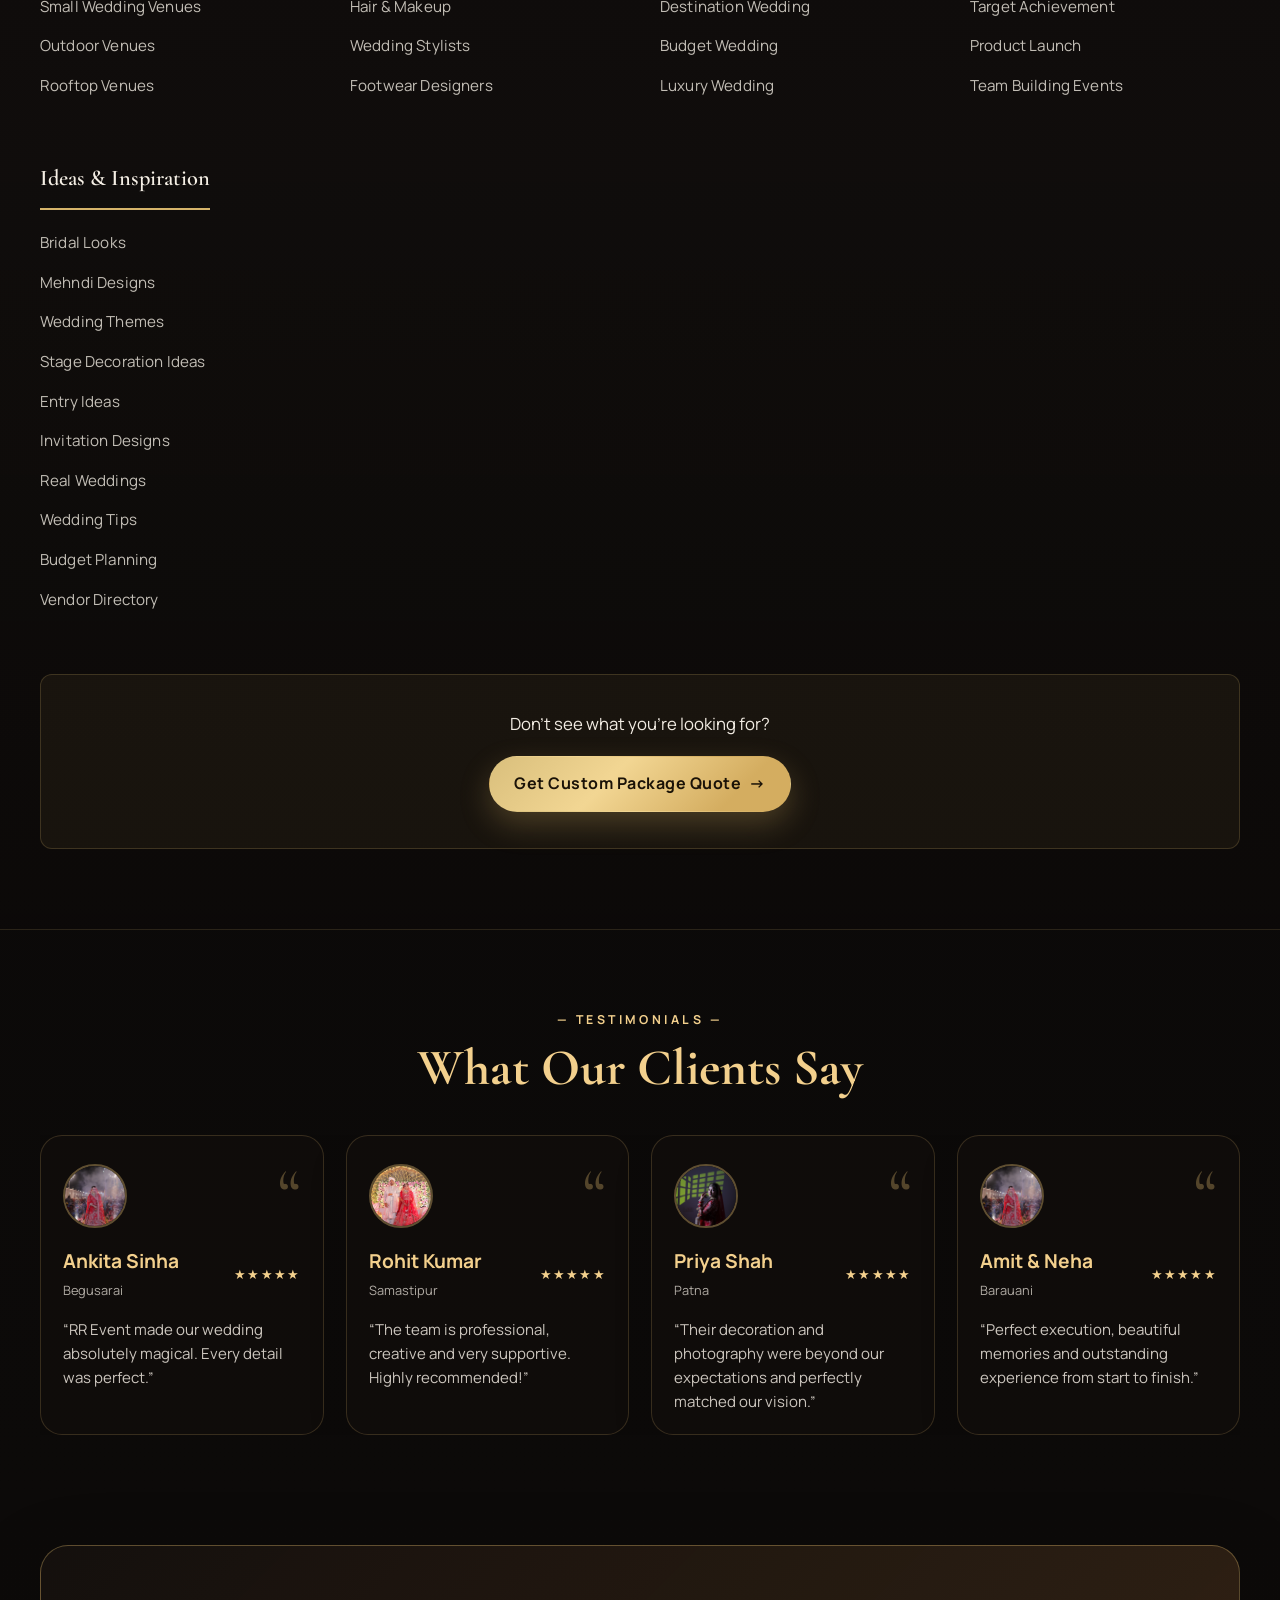
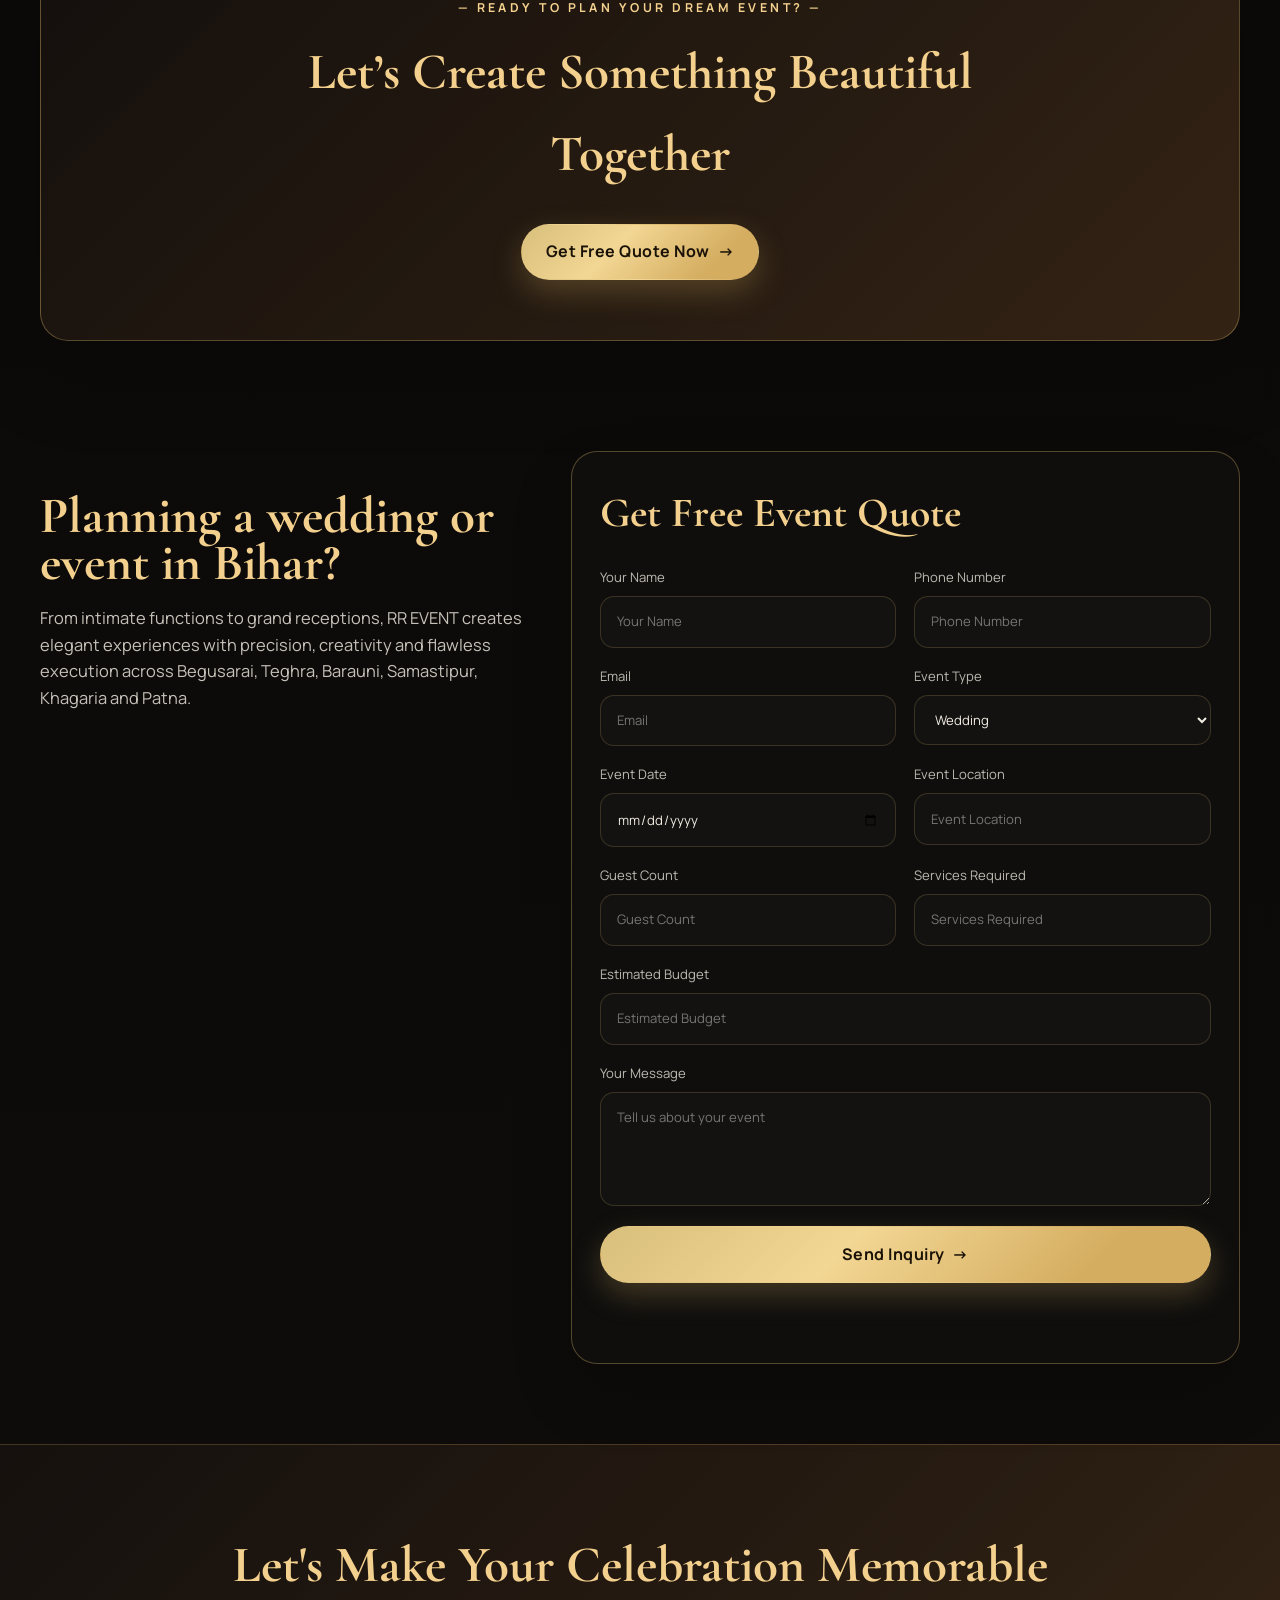
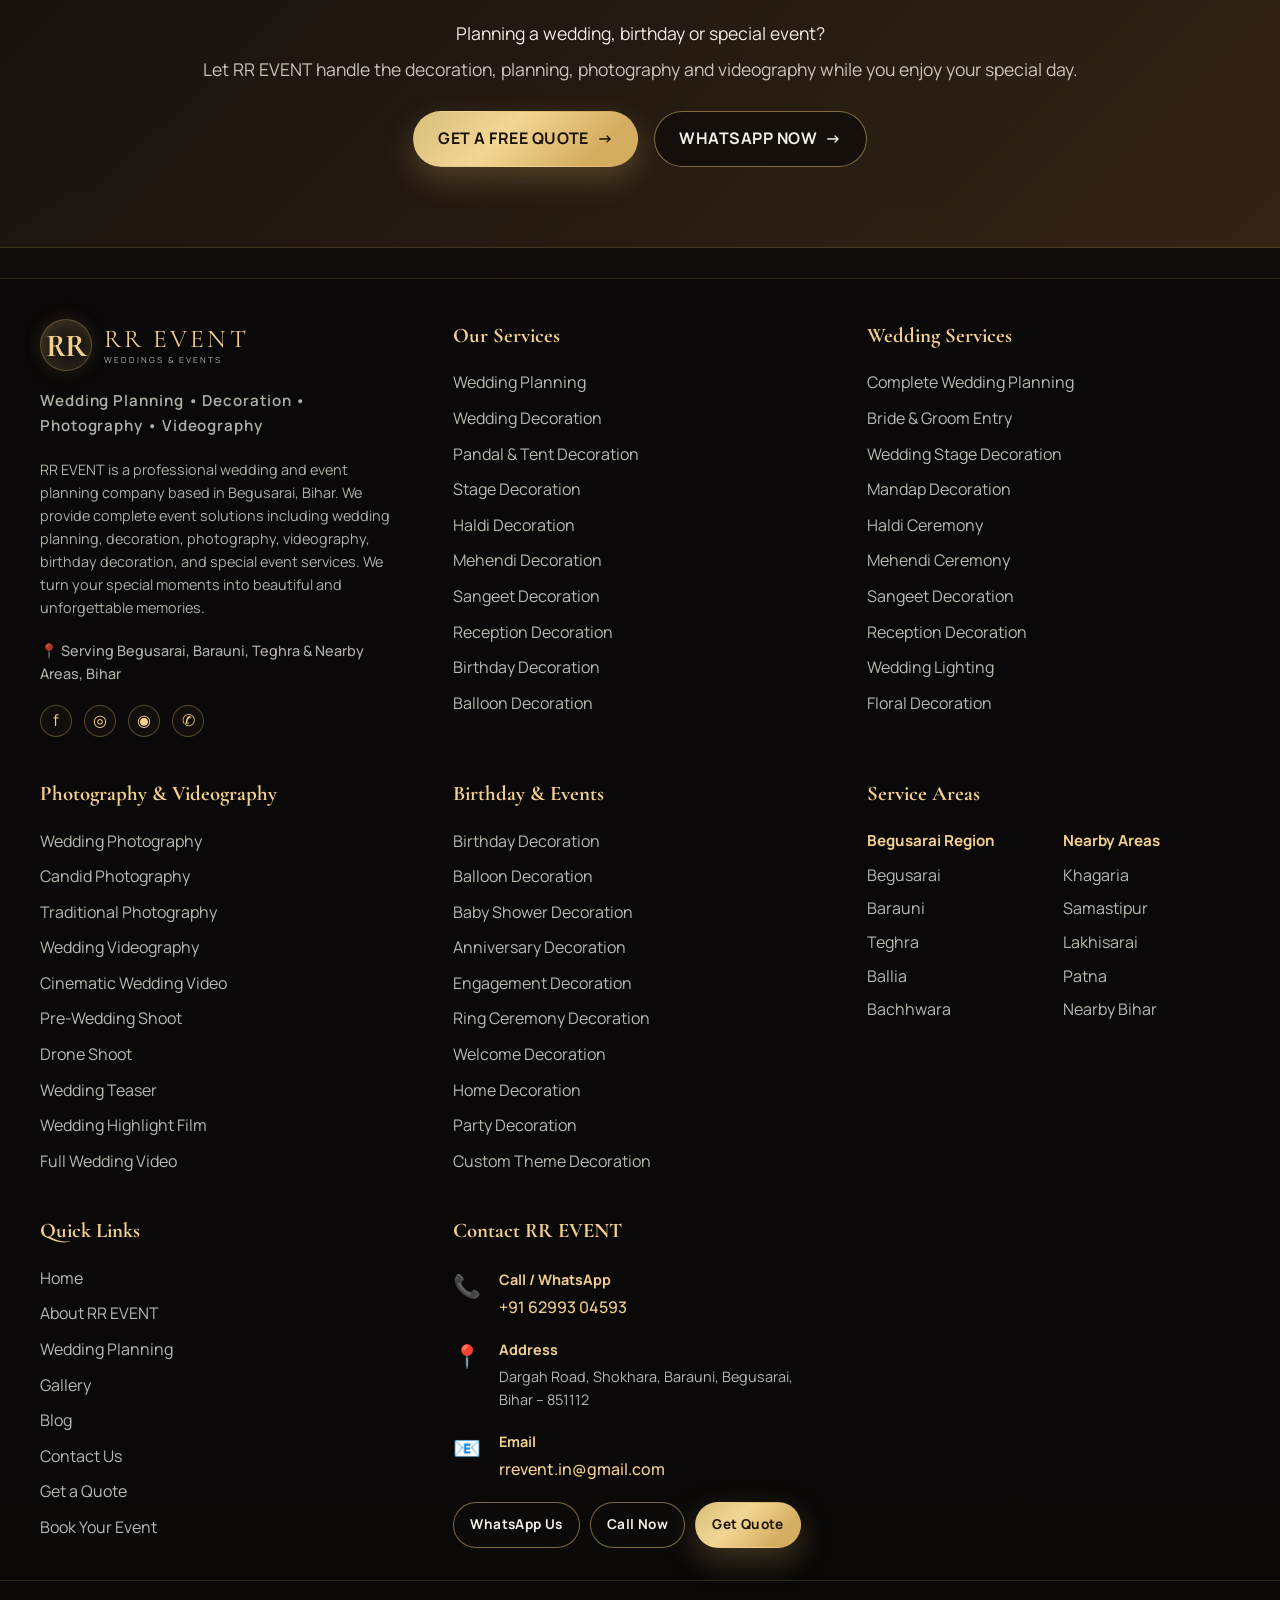
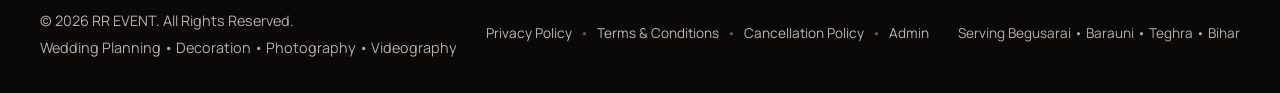
==== commit b0727144: "Update Admin link to point to admin.html" ====
--- a/index.html
+++ b/index.html
@@ -820,7 +820,7 @@
               <span>•</span>
               <a href="#contact">Cancellation Policy</a>
               <span>•</span>
-              <a href="admin/index.html" target="_blank" rel="noopener noreferrer">Admin</a>
+              <a href="admin.html" target="_blank" rel="noopener noreferrer">Admin</a>
             </div>
             <div class="footer-service-cities">
               <p>Serving Begusarai • Barauni • Teghra • Bihar</p>
